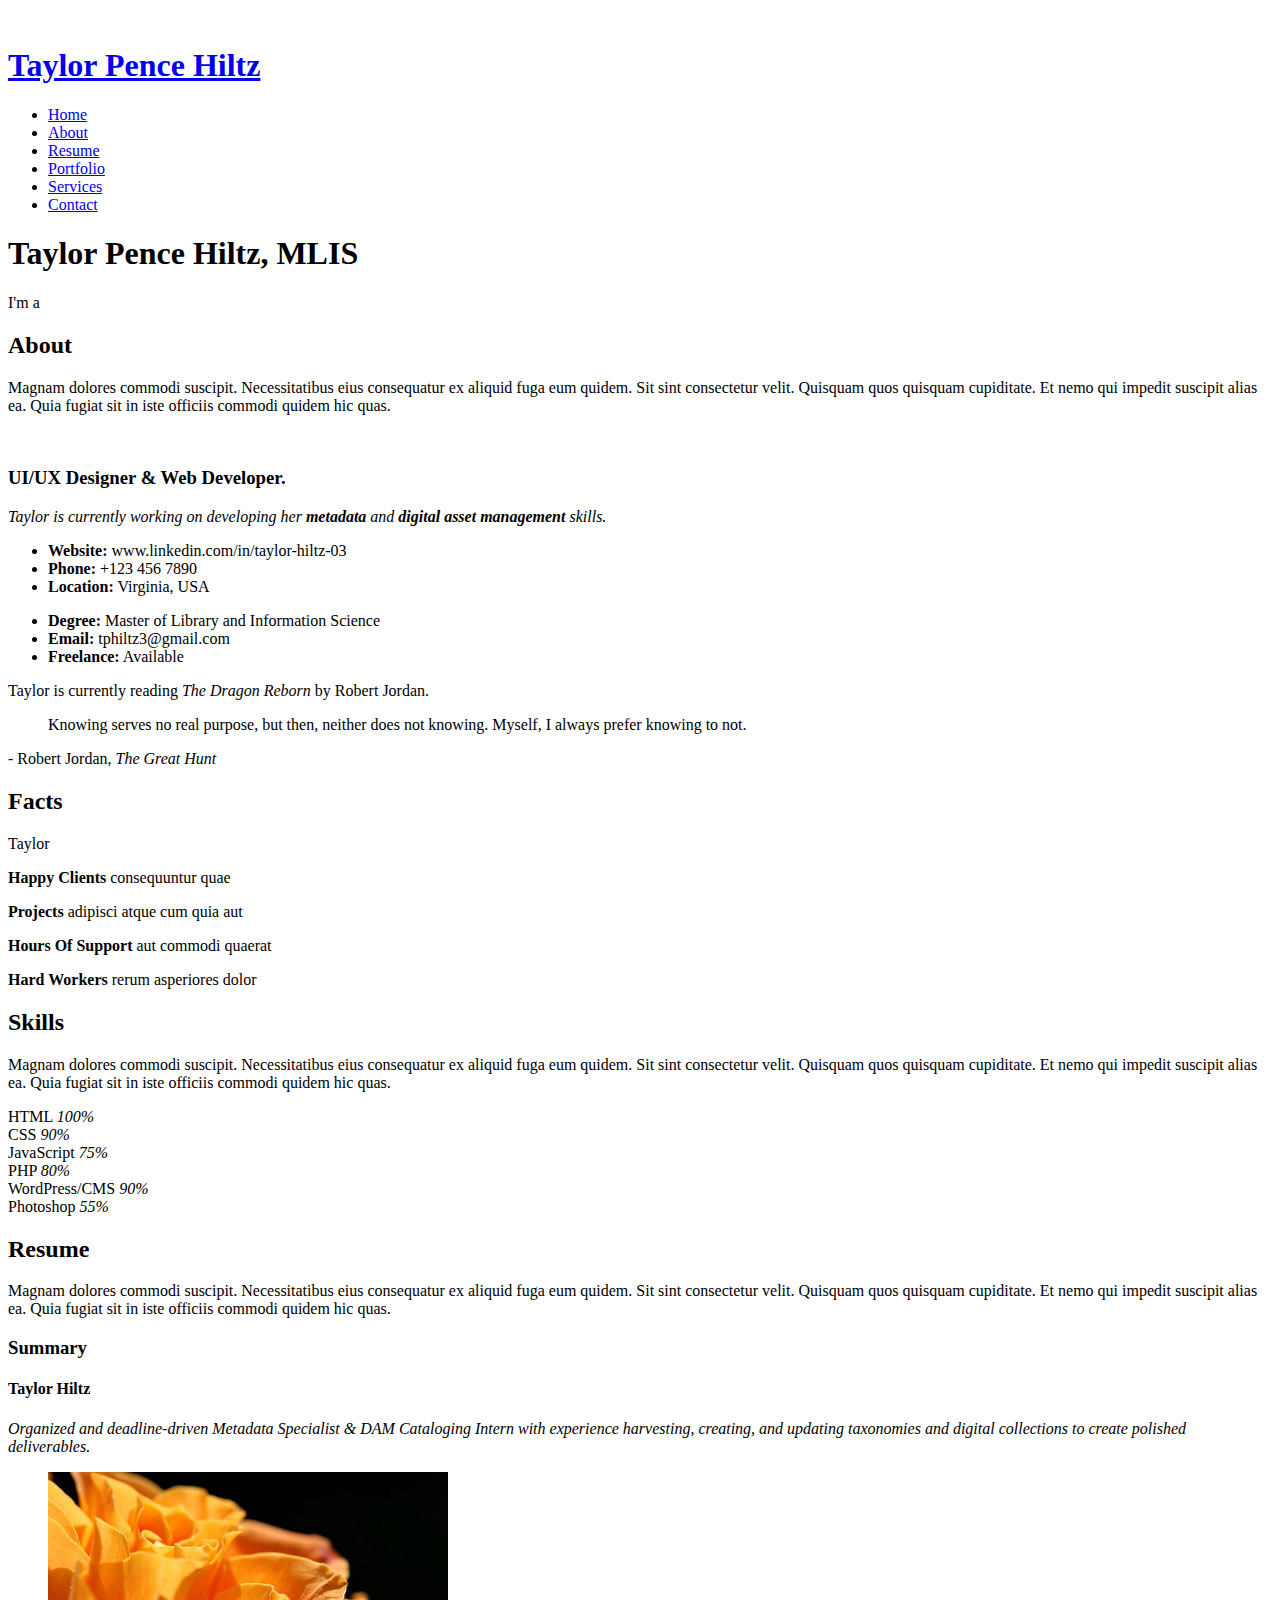
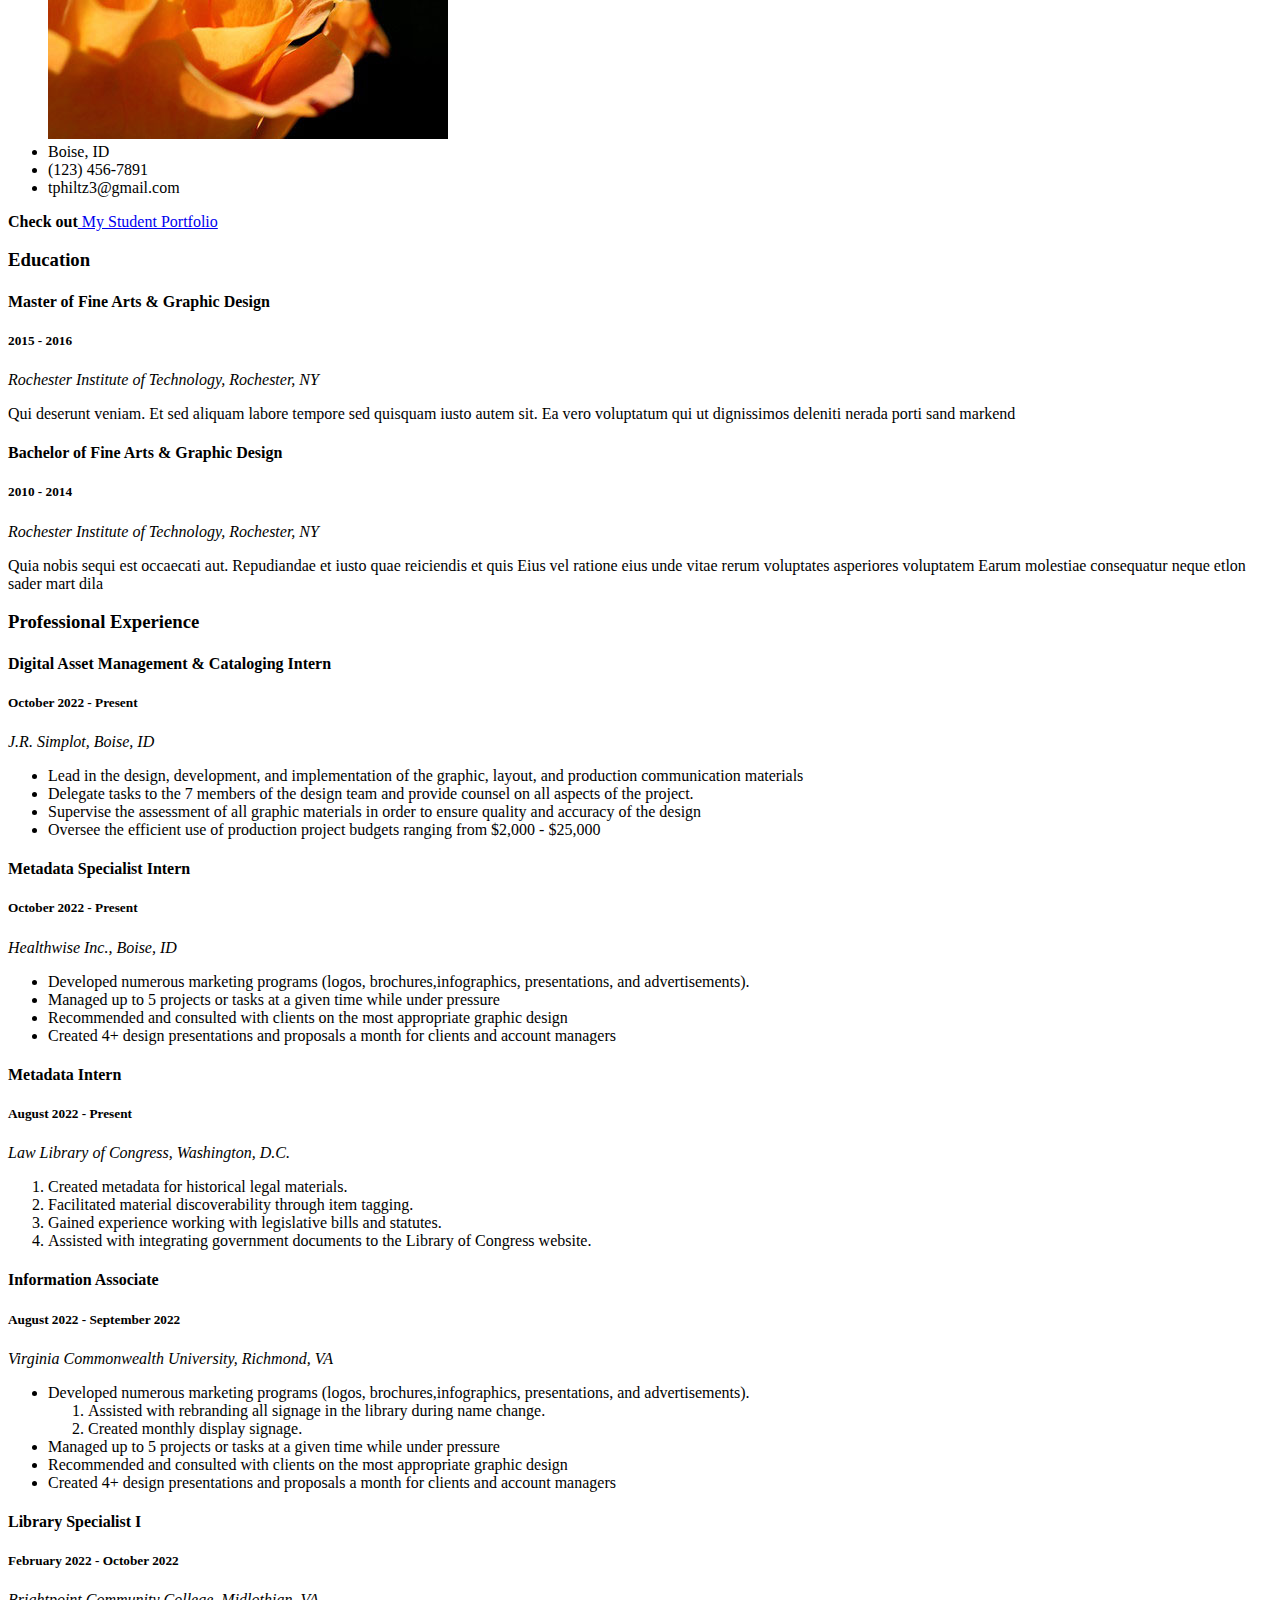
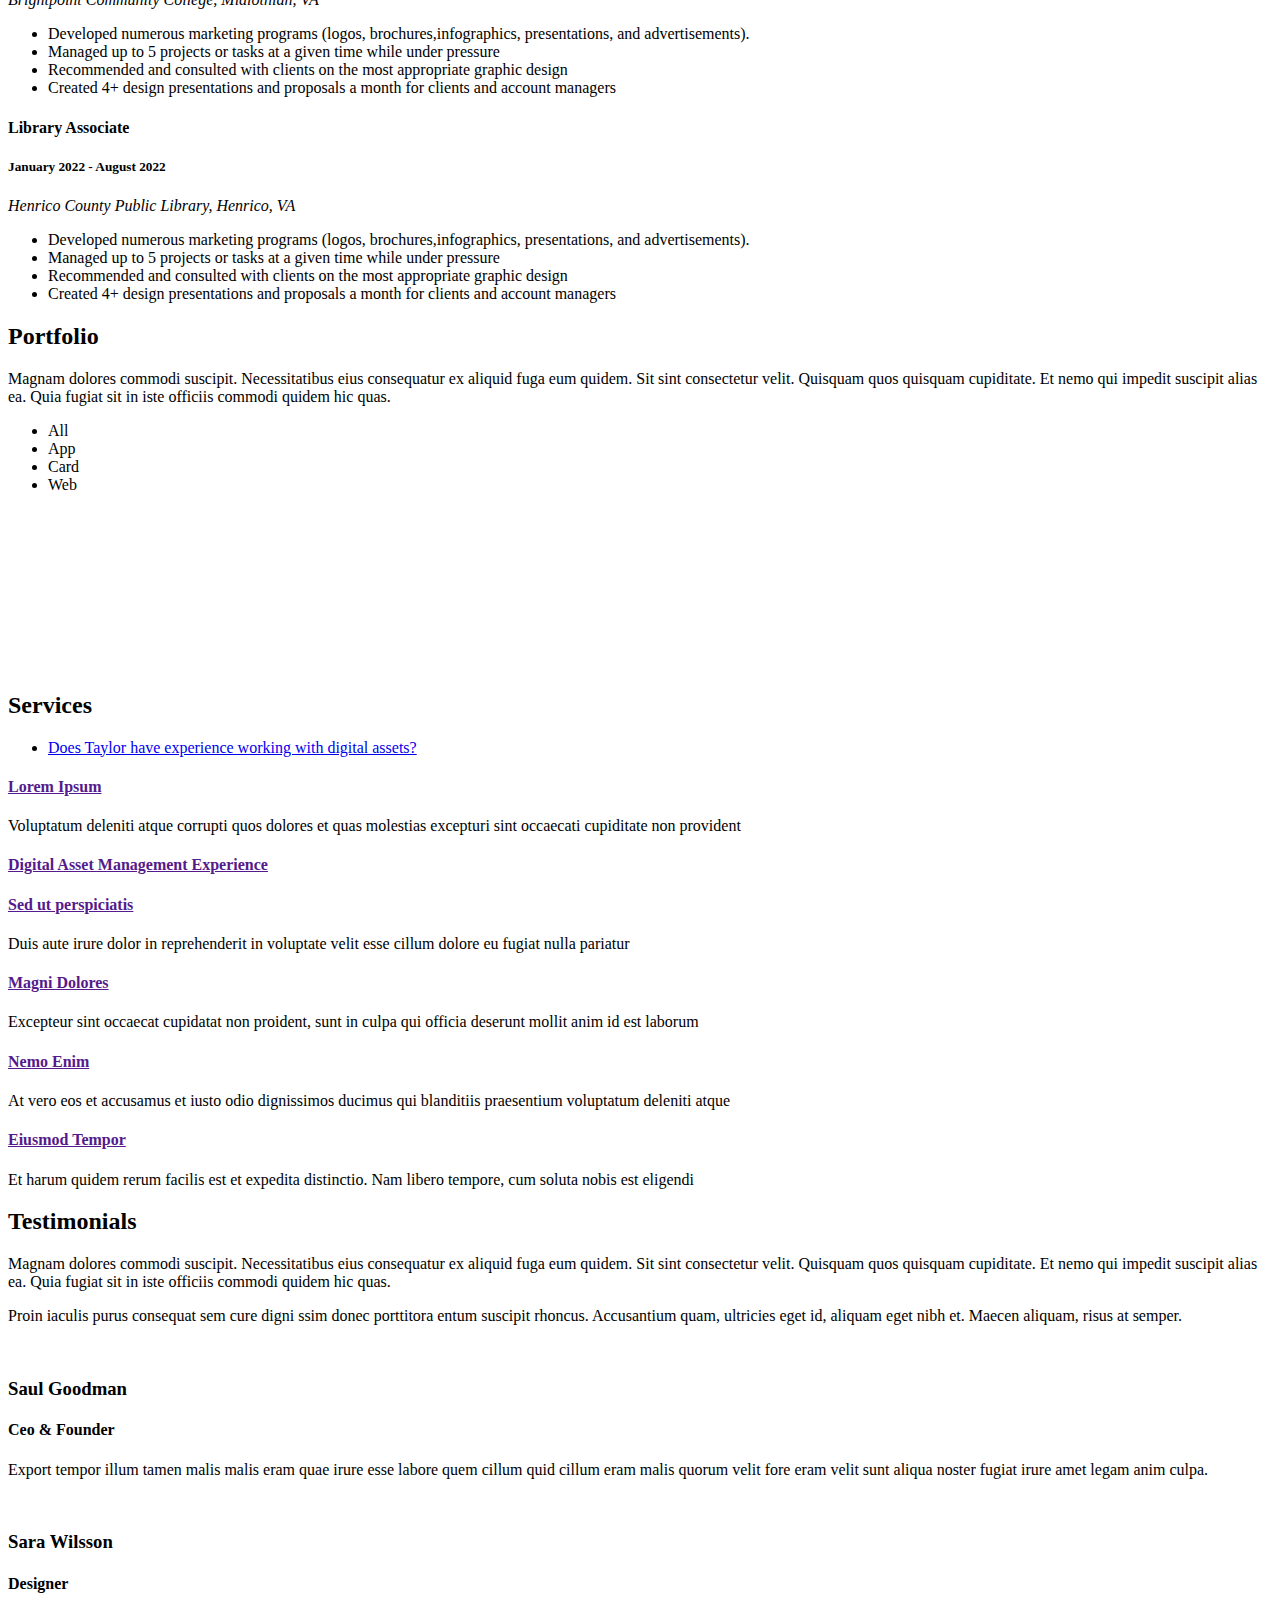
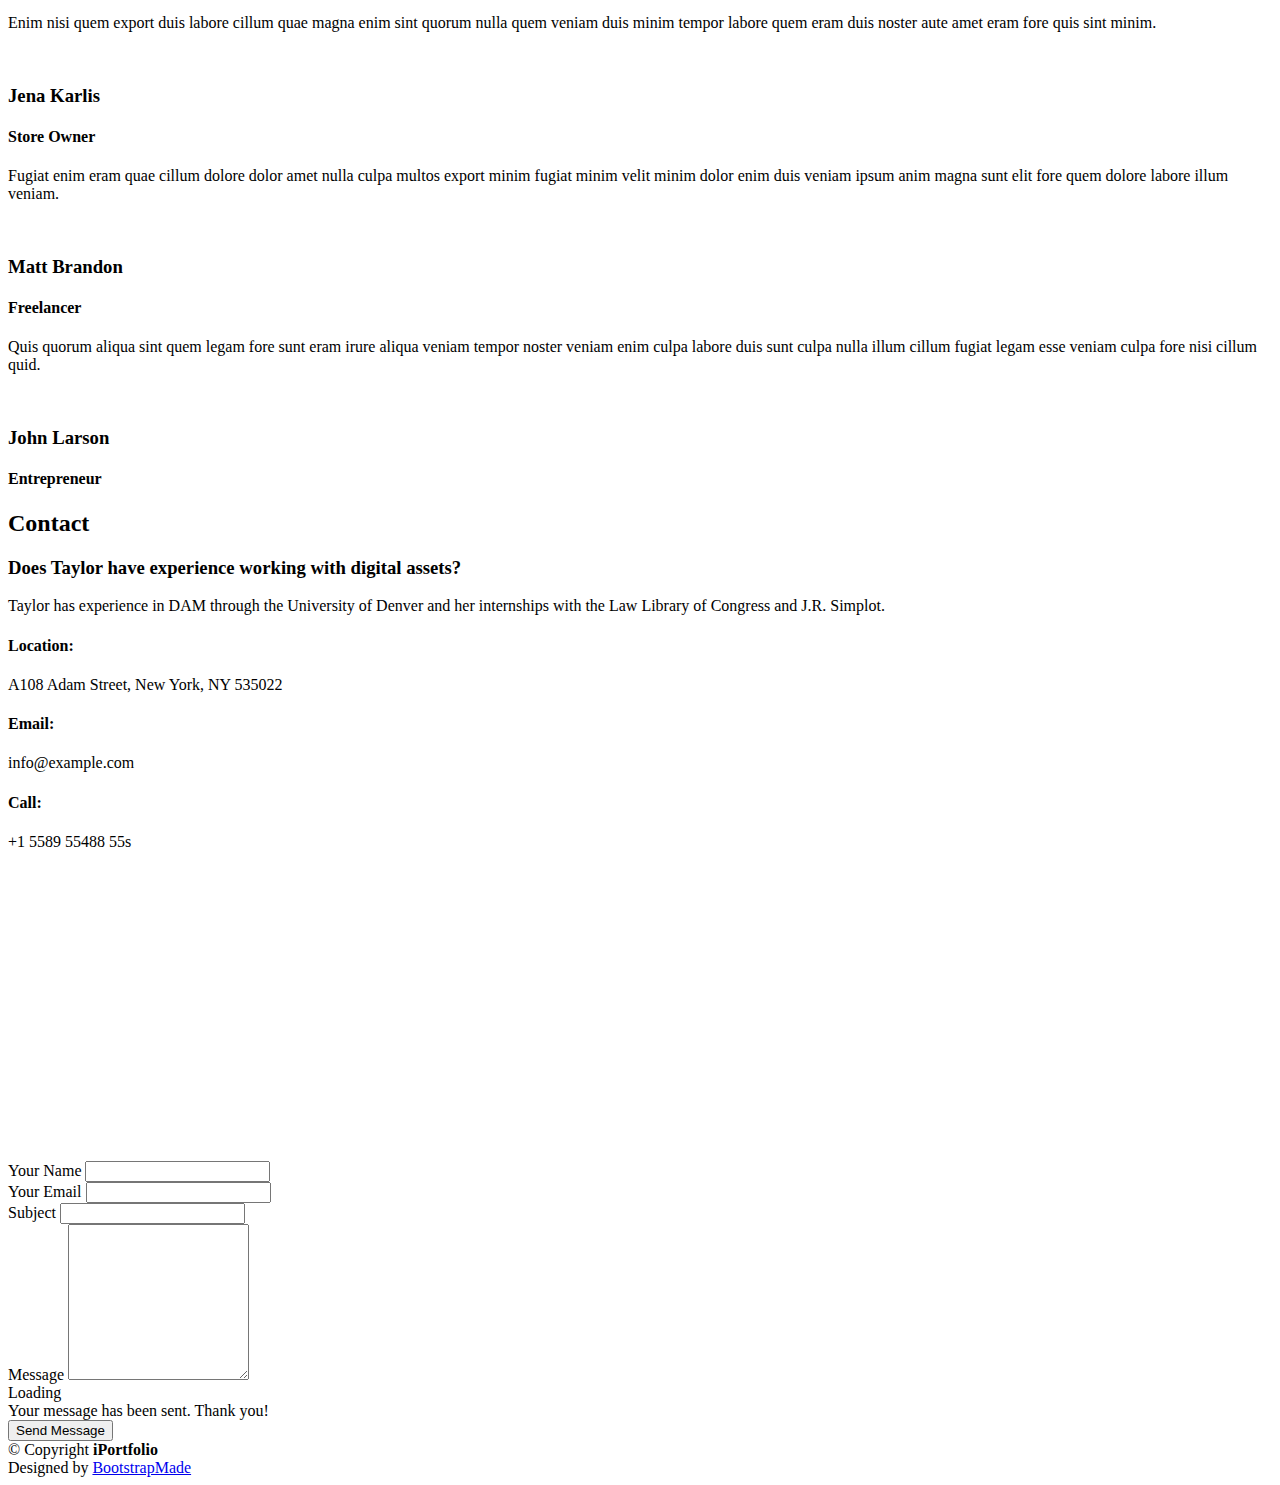
==== index.html @ acefa481 "Updates" ====
<!DOCTYPE html>
<html lang="en">

<head>
  <meta charset="utf-8">
  <meta content="width=device-width, initial-scale=1.0" name="viewport">

  <title>iPortfolio Bootstrap Template - Index</title>
  <meta content="" name="description">
  <meta content="" name="keywords">

  <!-- Favicons -->
  <link href="assets/img/favicon.png" rel="icon">
  <link href="assets/img/apple-touch-icon.png" rel="apple-touch-icon">

  <!-- Google Fonts -->
  <link href="https://fonts.googleapis.com/css?family=Open+Sans:300,300i,400,400i,600,600i,700,700i|Raleway:300,300i,400,400i,500,500i,600,600i,700,700i|Poppins:300,300i,400,400i,500,500i,600,600i,700,700i" rel="stylesheet">

  <!-- Vendor CSS Files -->
  <link href="assets/vendor/aos/aos.css" rel="stylesheet">
  <link href="assets/vendor/bootstrap/css/bootstrap.min.css" rel="stylesheet">
  <link href="assets/vendor/bootstrap-icons/bootstrap-icons.css" rel="stylesheet">
  <link href="assets/vendor/boxicons/css/boxicons.min.css" rel="stylesheet">
  <link href="assets/vendor/glightbox/css/glightbox.min.css" rel="stylesheet">
  <link href="assets/vendor/swiper/swiper-bundle.min.css" rel="stylesheet">

  <!-- Template Main CSS File -->
  <link href="assets/css/style.css" rel="stylesheet">

  <!-- =======================================================
  * Template Name: iPortfolio - v3.9.0
  * Template URL: https://bootstrapmade.com/iportfolio-bootstrap-portfolio-websites-template/
  * Author: BootstrapMade.com
  * License: https://bootstrapmade.com/license/
  ======================================================== -->
</head>

<body>

  <!-- ======= Mobile nav toggle button ======= -->
  <i class="bi bi-list mobile-nav-toggle d-xl-none"></i>

  <!-- ======= Header ======= -->
  <header id="header">
    <div class="d-flex flex-column">

      <div class="profile">
        <img src="assets/img/profile-img.jpg" alt="" class="img-fluid rounded-circle">
        <h1 class="text-light"><a href="index.html">Taylor Pence Hiltz</a></h1>
        <div class="social-links mt-3 text-center">
          <a href="#" class="twitter"><i class="bx bxl-twitter"></i></a>
          <a href="#" class="facebook"><i class="bx bxl-facebook"></i></a>
          <a href="#" class="instagram"><i class="bx bxl-instagram"></i></a>
          <a href="#" class="google-plus"><i class="bx bxl-skype"></i></a>
          <a href="#" class="linkedin"><i class="bx bxl-linkedin"></i></a>
        </div>
      </div>

      <nav id="navbar" class="nav-menu navbar">
        <ul>
          <li><a href="#hero" class="nav-link scrollto active"><i class="bx bx-home"></i> <span>Home</span></a></li>
          <li><a href="#about" class="nav-link scrollto"><i class="bx bx-user"></i> <span>About</span></a></li>
          <li><a href="#resume" class="nav-link scrollto"><i class="bx bx-file-blank"></i> <span>Resume</span></a></li>
          <li><a href="#portfolio" class="nav-link scrollto"><i class="bx bx-book-content"></i> <span>Portfolio</span></a></li>
          <li><a href="#services" class="nav-link scrollto"><i class="bx bx-server"></i> <span>Services</span></a></li>
          <li><a href="#contact" class="nav-link scrollto"><i class="bx bx-envelope"></i> <span>Contact</span></a></li>
        </ul>
      </nav><!-- .nav-menu -->
    </div>
  </header><!-- End Header -->

  <!-- ======= Hero Section ======= -->
  <section id="hero" class="d-flex flex-column justify-content-center align-items-center">
    <div class="hero-container" data-aos="fade-in">
      <h1>Taylor Pence Hiltz, MLIS</h1>
      <p>I'm a <span class="typed" data-typed-items="Designer, Developer, Freelancer, Photographer"></span></p>
    </div>
  </section><!-- End Hero -->

  <main id="main">

    <!-- ======= About Section ======= -->
    <section id="about" class="about">
      <div class="container">

        <div class="section-title">
          <h2>About</h2>
          <p>Magnam dolores commodi suscipit. Necessitatibus eius consequatur ex aliquid fuga eum quidem. Sit sint consectetur velit. Quisquam quos quisquam cupiditate. Et nemo qui impedit suscipit alias ea. Quia fugiat sit in iste officiis commodi quidem hic quas.</p>
        </div>

        <div class="row">
          <div class="col-lg-4" data-aos="fade-right">
            <img src="assets/img/profile-img.jpg" class="img-fluid" alt="">
          </div>
          <div class="col-lg-8 pt-4 pt-lg-0 content" data-aos="fade-left">
            <h3>UI/UX Designer &amp; Web Developer.</h3>
            <p class="fst-italic">
              <em> Taylor is currently working on developing her <strong> metadata </strong> and <strong> digital asset management</strong> skills.</em>
        
            </p>
            <div class="row">
              <div class="col-lg-6">
                <ul>
                  <li><i class="bi bi-chevron-right"></i> <strong>Website:</strong> <span>www.linkedin.com/in/taylor-hiltz-03
                  </span></li>
                  <li><i class="bi bi-chevron-right"></i> <strong>Phone:</strong> <span>+123 456 7890</span></li>
                  <li><i class="bi bi-chevron-right"></i> <strong>Location:</strong> <span>Virginia, USA</span></li>
                </ul>
              </div>
              <div class="col-lg-6">
                <ul>
                  <li><i class="bi bi-chevron-right"></i> <strong>Degree:</strong> <span>Master of Library and Information Science
                  </span></li>
                  <li><i class="bi bi-chevron-right"></i> <strong>Email:</strong> <span>tphiltz3@gmail.com</span></li>
                  <li><i class="bi bi-chevron-right"></i> <strong>Freelance:</strong> <span>Available</span></li>
                </ul>
              </div>
            </div>
            <p> Taylor is currently reading <cite> The Dragon Reborn </cite> by Robert Jordan.
            </p>
            <blockquote>
                Knowing serves no real purpose, but then, neither does not knowing. Myself, I always prefer knowing to not.</p>
                  </blockquote>
                  <figcaption> - Robert Jordan,<em> The Great Hunt </em></figcaption>
          </div>
        </div>

      </div>
    </section><!-- End About Section -->

    <!-- ======= Facts Section ======= -->
    <section id="facts" class="facts">
      <div class="container">

        <div class="section-title">
          <h2>Facts</h2>
          <p>Taylor </p>
        </div>

        <div class="row no-gutters">

          <div class="col-lg-3 col-md-6 d-md-flex align-items-md-stretch" data-aos="fade-up">
            <div class="count-box">
              <i class="bi bi-emoji-smile"></i>
              <span data-purecounter-start="0" data-purecounter-end="232" data-purecounter-duration="1" class="purecounter"></span>
              <p><strong>Happy Clients</strong> consequuntur quae</p>
            </div>
          </div>

          <div class="col-lg-3 col-md-6 d-md-flex align-items-md-stretch" data-aos="fade-up" data-aos-delay="100">
            <div class="count-box">
              <i class="bi bi-journal-richtext"></i>
              <span data-purecounter-start="0" data-purecounter-end="521" data-purecounter-duration="1" class="purecounter"></span>
              <p><strong>Projects</strong> adipisci atque cum quia aut</p>
            </div>
          </div>

          <div class="col-lg-3 col-md-6 d-md-flex align-items-md-stretch" data-aos="fade-up" data-aos-delay="200">
            <div class="count-box">
              <i class="bi bi-headset"></i>
              <span data-purecounter-start="0" data-purecounter-end="1453" data-purecounter-duration="1" class="purecounter"></span>
              <p><strong>Hours Of Support</strong> aut commodi quaerat</p>
            </div>
          </div>

          <div class="col-lg-3 col-md-6 d-md-flex align-items-md-stretch" data-aos="fade-up" data-aos-delay="300">
            <div class="count-box">
              <i class="bi bi-people"></i>
              <span data-purecounter-start="0" data-purecounter-end="32" data-purecounter-duration="1" class="purecounter"></span>
              <p><strong>Hard Workers</strong> rerum asperiores dolor</p>
            </div>
          </div>

        </div>

      </div>
    </section><!-- End Facts Section -->

    <!-- ======= Skills Section ======= -->
    <section id="skills" class="skills section-bg">
      <div class="container">

        <div class="section-title">
          <h2>Skills</h2>
          <p>Magnam dolores commodi suscipit. Necessitatibus eius consequatur ex aliquid fuga eum quidem. Sit sint consectetur velit. Quisquam quos quisquam cupiditate. Et nemo qui impedit suscipit alias ea. Quia fugiat sit in iste officiis commodi quidem hic quas.</p>
        </div>

        <div class="row skills-content">

          <div class="col-lg-6" data-aos="fade-up">

            <div class="progress">
              <span class="skill">HTML <i class="val">100%</i></span>
              <div class="progress-bar-wrap">
                <div class="progress-bar" role="progressbar" aria-valuenow="100" aria-valuemin="0" aria-valuemax="100"></div>
              </div>
            </div>

            <div class="progress">
              <span class="skill">CSS <i class="val">90%</i></span>
              <div class="progress-bar-wrap">
                <div class="progress-bar" role="progressbar" aria-valuenow="90" aria-valuemin="0" aria-valuemax="100"></div>
              </div>
            </div>

            <div class="progress">
              <span class="skill">JavaScript <i class="val">75%</i></span>
              <div class="progress-bar-wrap">
                <div class="progress-bar" role="progressbar" aria-valuenow="75" aria-valuemin="0" aria-valuemax="100"></div>
              </div>
            </div>

          </div>

          <div class="col-lg-6" data-aos="fade-up" data-aos-delay="100">

            <div class="progress">
              <span class="skill">PHP <i class="val">80%</i></span>
              <div class="progress-bar-wrap">
                <div class="progress-bar" role="progressbar" aria-valuenow="80" aria-valuemin="0" aria-valuemax="100"></div>
              </div>
            </div>

            <div class="progress">
              <span class="skill">WordPress/CMS <i class="val">90%</i></span>
              <div class="progress-bar-wrap">
                <div class="progress-bar" role="progressbar" aria-valuenow="90" aria-valuemin="0" aria-valuemax="100"></div>
              </div>
            </div>

            <div class="progress">
              <span class="skill">Photoshop <i class="val">55%</i></span>
              <div class="progress-bar-wrap">
                <div class="progress-bar" role="progressbar" aria-valuenow="55" aria-valuemin="0" aria-valuemax="100"></div>
              </div>
            </div>

          </div>

        </div>

      </div>
    </section><!-- End Skills Section -->

    <!-- ======= Resume Section ======= -->
    <section id="resume" class="resume">
      <div class="container">

        <div class="section-title">
          <h2>Resume</h2>
          <p>Magnam dolores commodi suscipit. Necessitatibus eius consequatur ex aliquid fuga eum quidem. Sit sint consectetur velit. Quisquam quos quisquam cupiditate. Et nemo qui impedit suscipit alias ea. Quia fugiat sit in iste officiis commodi quidem hic quas.</p>
        </div>

        <div class="row">
          <div class="col-lg-6" data-aos="fade-up">
            <h3 class="resume-title">Summary</h3>
            <div class="resume-item pb-0">
              <h4>Taylor Hiltz</h4>
              <p><em>Organized and deadline-driven Metadata Specialist & DAM Cataloging Intern with experience harvesting, creating, and updating taxonomies and digital collections to create polished deliverables.</em></p>
              <ul>
                <img src="orangerose.jpg" alt="Orange rose"/> 
                <li>Boise, ID</li>
                <li>(123) 456-7891</li>
                <li>tphiltz3@gmail.com</li>
              </ul>
              <p><strong>Check out</strong><a href="http://portfolio.du.edu/Taylor.Hiltz"> My Student Portfolio</a>
              </p>
            </div>

            <h3 class="resume-title">Education</h3>
            <div class="resume-item">
              <h4>Master of Fine Arts &amp; Graphic Design</h4>
              <h5>2015 - 2016</h5>
              <p><em>Rochester Institute of Technology, Rochester, NY</em></p>
              <p>Qui deserunt veniam. Et sed aliquam labore tempore sed quisquam iusto autem sit. Ea vero voluptatum qui ut dignissimos deleniti nerada porti sand markend</p>
            </div>
            <div class="resume-item">
              <h4>Bachelor of Fine Arts &amp; Graphic Design</h4>
              <h5>2010 - 2014</h5>
              <p><em>Rochester Institute of Technology, Rochester, NY</em></p>
              <p>Quia nobis sequi est occaecati aut. Repudiandae et iusto quae reiciendis et quis Eius vel ratione eius unde vitae rerum voluptates asperiores voluptatem Earum molestiae consequatur neque etlon sader mart dila</p>
            </div>
          </div>
          <div class="col-lg-6" data-aos="fade-up" data-aos-delay="100">
            <h3 class="resume-title">Professional Experience</h3>
            <div class="resume-item">
              <h4>Digital Asset Management & Cataloging Intern</h4>
              <h5>October 2022 - Present</h5>
              <p><em>J.R. Simplot, Boise, ID </em></p>
              <ul>
                <li>Lead in the design, development, and implementation of the graphic, layout, and production communication materials</li>
                <li>Delegate tasks to the 7 members of the design team and provide counsel on all aspects of the project. </li>
                <li>Supervise the assessment of all graphic materials in order to ensure quality and accuracy of the design</li>
                <li>Oversee the efficient use of production project budgets ranging from $2,000 - $25,000</li>
              </ul>
            </div>
            <div class="resume-item">
              <h4>Metadata Specialist Intern</h4>
              <h5>October 2022 - Present</h5>
              <p><em>Healthwise Inc., Boise, ID</em></p>
              <ul>
                <li>Developed numerous marketing programs (logos, brochures,infographics, presentations, and advertisements).</li>
                <li>Managed up to 5 projects or tasks at a given time while under pressure</li>
                <li>Recommended and consulted with clients on the most appropriate graphic design</li>
                <li>Created 4+ design presentations and proposals a month for clients and account managers</li>
              </ul>
            </div>
            <div class="resume-item">
              <h4> Metadata Intern</h4>
              <h5>August 2022 - Present</h5>
              <p><em>Law Library of Congress, Washington, D.C.</em></p>
              <ol>
                <li>Created metadata for historical legal materials.</li>
                <li>Facilitated material discoverability through item tagging.</li>
                <li>Gained experience working with legislative bills and statutes.</li>
                <li>Assisted with integrating government documents to the Library of Congress website.</li>
              </ol>
            </div>
            <div class="resume-item">
              <h4> Information Associate</h4>
              <h5>August 2022 - September 2022</h5>
              <p><em> Virginia Commonwealth University, Richmond, VA</em></p>
              <ul>
                <li>Developed numerous marketing programs (logos, brochures,infographics, presentations, and advertisements).
                  <ol>
                    <li> Assisted with rebranding all signage in the library during name change.</li>
                    <li> Created monthly display signage.</li>
                  </ol>
                </li>
                <li>Managed up to 5 projects or tasks at a given time while under pressure</li>
                <li>Recommended and consulted with clients on the most appropriate graphic design</li>
                <li>Created 4+ design presentations and proposals a month for clients and account managers</li>
              </ul>
            </div>
            <div class="resume-item">
              <h4> Library Specialist I</h4>
              <h5> February 2022 - October 2022</h5>
              <p><em>Brightpoint Community College, Midlothian, VA</em></p>
              <ul>
                <li>Developed numerous marketing programs (logos, brochures,infographics, presentations, and advertisements).</li>
                <li>Managed up to 5 projects or tasks at a given time while under pressure</li>
                <li>Recommended and consulted with clients on the most appropriate graphic design</li>
                <li>Created 4+ design presentations and proposals a month for clients and account managers</li>
              </ul>
            </div>
            <div class="resume-item">
              <h4>Library Associate</h4>
              <h5>January 2022 - August 2022</h5>
              <p><em>Henrico County Public Library, Henrico, VA</em></p>
              <ul>
                <li>Developed numerous marketing programs (logos, brochures,infographics, presentations, and advertisements).</li>
                <li>Managed up to 5 projects or tasks at a given time while under pressure</li>
                <li>Recommended and consulted with clients on the most appropriate graphic design</li>
                <li>Created 4+ design presentations and proposals a month for clients and account managers</li>
              </ul>
            </div>
          </div>
        </div>

      </div>
    </section><!-- End Resume Section -->

    <!-- ======= Portfolio Section ======= -->
    <section id="portfolio" class="portfolio section-bg">
      <div class="container">

        <div class="section-title">
          <h2>Portfolio</h2>
          <p>Magnam dolores commodi suscipit. Necessitatibus eius consequatur ex aliquid fuga eum quidem. Sit sint consectetur velit. Quisquam quos quisquam cupiditate. Et nemo qui impedit suscipit alias ea. Quia fugiat sit in iste officiis commodi quidem hic quas.</p>
        </div>

        <div class="row" data-aos="fade-up">
          <div class="col-lg-12 d-flex justify-content-center">
            <ul id="portfolio-flters">
              <li data-filter="*" class="filter-active">All</li>
              <li data-filter=".filter-app">App</li>
              <li data-filter=".filter-card">Card</li>
              <li data-filter=".filter-web">Web</li>
            </ul>
          </div>
        </div>

        <div class="row portfolio-container" data-aos="fade-up" data-aos-delay="100">

          <div class="col-lg-4 col-md-6 portfolio-item filter-app">
            <div class="portfolio-wrap">
              <img src="assets/img/portfolio/portfolio-1.jpg" class="img-fluid" alt="">
              <div class="portfolio-links">
                <a href="assets/img/portfolio/portfolio-1.jpg" data-gallery="portfolioGallery" class="portfolio-lightbox" title="App 1"><i class="bx bx-plus"></i></a>
                <a href="portfolio-details.html" title="More Details"><i class="bx bx-link"></i></a>
              </div>
            </div>
          </div>

          <div class="col-lg-4 col-md-6 portfolio-item filter-web">
            <div class="portfolio-wrap">
              <img src="assets/img/portfolio/portfolio-2.jpg" class="img-fluid" alt="">
              <div class="portfolio-links">
                <a href="assets/img/portfolio/portfolio-2.jpg" data-gallery="portfolioGallery" class="portfolio-lightbox" title="Web 3"><i class="bx bx-plus"></i></a>
                <a href="portfolio-details.html" title="More Details"><i class="bx bx-link"></i></a>
              </div>
            </div>
          </div>

          <div class="col-lg-4 col-md-6 portfolio-item filter-app">
            <div class="portfolio-wrap">
              <img src="assets/img/portfolio/portfolio-3.jpg" class="img-fluid" alt="">
              <div class="portfolio-links">
                <a href="assets/img/portfolio/portfolio-3.jpg" data-gallery="portfolioGallery" class="portfolio-lightbox" title="App 2"><i class="bx bx-plus"></i></a>
                <a href="portfolio-details.html" title="More Details"><i class="bx bx-link"></i></a>
              </div>
            </div>
          </div>

          <div class="col-lg-4 col-md-6 portfolio-item filter-card">
            <div class="portfolio-wrap">
              <img src="assets/img/portfolio/portfolio-4.jpg" class="img-fluid" alt="">
              <div class="portfolio-links">
                <a href="assets/img/portfolio/portfolio-4.jpg" data-gallery="portfolioGallery" class="portfolio-lightbox" title="Card 2"><i class="bx bx-plus"></i></a>
                <a href="portfolio-details.html" title="More Details"><i class="bx bx-link"></i></a>
              </div>
            </div>
          </div>

          <div class="col-lg-4 col-md-6 portfolio-item filter-web">
            <div class="portfolio-wrap">
              <img src="assets/img/portfolio/portfolio-5.jpg" class="img-fluid" alt="">
              <div class="portfolio-links">
                <a href="assets/img/portfolio/portfolio-5.jpg" data-gallery="portfolioGallery" class="portfolio-lightbox" title="Web 2"><i class="bx bx-plus"></i></a>
                <a href="portfolio-details.html" title="More Details"><i class="bx bx-link"></i></a>
              </div>
            </div>
          </div>

          <div class="col-lg-4 col-md-6 portfolio-item filter-app">
            <div class="portfolio-wrap">
              <img src="assets/img/portfolio/portfolio-6.jpg" class="img-fluid" alt="">
              <div class="portfolio-links">
                <a href="assets/img/portfolio/portfolio-6.jpg" data-gallery="portfolioGallery" class="portfolio-lightbox" title="App 3"><i class="bx bx-plus"></i></a>
                <a href="portfolio-details.html" title="More Details"><i class="bx bx-link"></i></a>
              </div>
            </div>
          </div>

          <div class="col-lg-4 col-md-6 portfolio-item filter-card">
            <div class="portfolio-wrap">
              <img src="assets/img/portfolio/portfolio-7.jpg" class="img-fluid" alt="">
              <div class="portfolio-links">
                <a href="assets/img/portfolio/portfolio-7.jpg" data-gallery="portfolioGallery" class="portfolio-lightbox" title="Card 1"><i class="bx bx-plus"></i></a>
                <a href="portfolio-details.html" title="More Details"><i class="bx bx-link"></i></a>
              </div>
            </div>
          </div>

          <div class="col-lg-4 col-md-6 portfolio-item filter-card">
            <div class="portfolio-wrap">
              <img src="assets/img/portfolio/portfolio-8.jpg" class="img-fluid" alt="">
              <div class="portfolio-links">
                <a href="assets/img/portfolio/portfolio-8.jpg" data-gallery="portfolioGallery" class="portfolio-lightbox" title="Card 3"><i class="bx bx-plus"></i></a>
                <a href="portfolio-details.html" title="More Details"><i class="bx bx-link"></i></a>
              </div>
            </div>
          </div>

          <div class="col-lg-4 col-md-6 portfolio-item filter-web">
            <div class="portfolio-wrap">
              <img src="assets/img/portfolio/portfolio-9.jpg" class="img-fluid" alt="">
              <div class="portfolio-links">
                <a href="assets/img/portfolio/portfolio-9.jpg" data-gallery="portfolioGallery" class="portfolio-lightbox" title="Web 3"><i class="bx bx-plus"></i></a>
                <a href="portfolio-details.html" title="More Details"><i class="bx bx-link"></i></a>
              </div>
            </div>
          </div>

        </div>

      </div>
    </section><!-- End Portfolio Section -->

    <!-- ======= Services Section ======= -->
    <section id="services" class="services">
      <div class="container">

        <div class="section-title">
          <h2>Services</h2>
          <ul>
            <li><a href="#question-01">Does Taylor have experience working with digital assets?</a></li>
          </ul>
        </div>

        <div class="row">
          <div class="col-lg-4 col-md-6 icon-box" data-aos="fade-up">
            <div class="icon"><i class="bi bi-briefcase"></i></div>
            <h4 class="title"><a href="">Lorem Ipsum</a></h4>
            <p class="description">Voluptatum deleniti atque corrupti quos dolores et quas molestias excepturi sint occaecati cupiditate non provident</p>
          </div>
          <div class="col-lg-4 col-md-6 icon-box" data-aos="fade-up" data-aos-delay="100">
            <div class="icon"><i class="bi bi-card-checklist"></i></div>
            <h4 class="title"><a href="">Digital Asset Management Experience</a></h4>
          </div>
          <div class="col-lg-4 col-md-6 icon-box" data-aos="fade-up" data-aos-delay="200">
            <div class="icon"><i class="bi bi-bar-chart"></i></div>
            <h4 class="title"><a href="">Sed ut perspiciatis</a></h4>
            <p class="description">Duis aute irure dolor in reprehenderit in voluptate velit esse cillum dolore eu fugiat nulla pariatur</p>
          </div>
          <div class="col-lg-4 col-md-6 icon-box" data-aos="fade-up" data-aos-delay="300">
            <div class="icon"><i class="bi bi-binoculars"></i></div>
            <h4 class="title"><a href="">Magni Dolores</a></h4>
            <p class="description">Excepteur sint occaecat cupidatat non proident, sunt in culpa qui officia deserunt mollit anim id est laborum</p>
          </div>
          <div class="col-lg-4 col-md-6 icon-box" data-aos="fade-up" data-aos-delay="400">
            <div class="icon"><i class="bi bi-brightness-high"></i></div>
            <h4 class="title"><a href="">Nemo Enim</a></h4>
            <p class="description">At vero eos et accusamus et iusto odio dignissimos ducimus qui blanditiis praesentium voluptatum deleniti atque</p>
          </div>
          <div class="col-lg-4 col-md-6 icon-box" data-aos="fade-up" data-aos-delay="500">
            <div class="icon"><i class="bi bi-calendar4-week"></i></div>
            <h4 class="title"><a href="">Eiusmod Tempor</a></h4>
            <p class="description">Et harum quidem rerum facilis est et expedita distinctio. Nam libero tempore, cum soluta nobis est eligendi</p>
          </div>
        </div>

      </div>
    </section><!-- End Services Section -->

    <!-- ======= Testimonials Section ======= -->
    <section id="testimonials" class="testimonials section-bg">
      <div class="container">

        <div class="section-title">
          <h2>Testimonials</h2>
          <p>Magnam dolores commodi suscipit. Necessitatibus eius consequatur ex aliquid fuga eum quidem. Sit sint consectetur velit. Quisquam quos quisquam cupiditate. Et nemo qui impedit suscipit alias ea. Quia fugiat sit in iste officiis commodi quidem hic quas.</p>
        </div>

        <div class="testimonials-slider swiper" data-aos="fade-up" data-aos-delay="100">
          <div class="swiper-wrapper">

            <div class="swiper-slide">
              <div class="testimonial-item" data-aos="fade-up">
                <p>
                  <i class="bx bxs-quote-alt-left quote-icon-left"></i>
                  Proin iaculis purus consequat sem cure digni ssim donec porttitora entum suscipit rhoncus. Accusantium quam, ultricies eget id, aliquam eget nibh et. Maecen aliquam, risus at semper.
                  <i class="bx bxs-quote-alt-right quote-icon-right"></i>
                </p>
                <img src="assets/img/testimonials/testimonials-1.jpg" class="testimonial-img" alt="">
                <h3>Saul Goodman</h3>
                <h4>Ceo &amp; Founder</h4>
              </div>
            </div><!-- End testimonial item -->

            <div class="swiper-slide">
              <div class="testimonial-item" data-aos="fade-up" data-aos-delay="100">
                <p>
                  <i class="bx bxs-quote-alt-left quote-icon-left"></i>
                  Export tempor illum tamen malis malis eram quae irure esse labore quem cillum quid cillum eram malis quorum velit fore eram velit sunt aliqua noster fugiat irure amet legam anim culpa.
                  <i class="bx bxs-quote-alt-right quote-icon-right"></i>
                </p>
                <img src="assets/img/testimonials/testimonials-2.jpg" class="testimonial-img" alt="">
                <h3>Sara Wilsson</h3>
                <h4>Designer</h4>
              </div>
            </div><!-- End testimonial item -->

            <div class="swiper-slide">
              <div class="testimonial-item" data-aos="fade-up" data-aos-delay="200">
                <p>
                  <i class="bx bxs-quote-alt-left quote-icon-left"></i>
                  Enim nisi quem export duis labore cillum quae magna enim sint quorum nulla quem veniam duis minim tempor labore quem eram duis noster aute amet eram fore quis sint minim.
                  <i class="bx bxs-quote-alt-right quote-icon-right"></i>
                </p>
                <img src="assets/img/testimonials/testimonials-3.jpg" class="testimonial-img" alt="">
                <h3>Jena Karlis</h3>
                <h4>Store Owner</h4>
              </div>
            </div><!-- End testimonial item -->

            <div class="swiper-slide">
              <div class="testimonial-item" data-aos="fade-up" data-aos-delay="300">
                <p>
                  <i class="bx bxs-quote-alt-left quote-icon-left"></i>
                  Fugiat enim eram quae cillum dolore dolor amet nulla culpa multos export minim fugiat minim velit minim dolor enim duis veniam ipsum anim magna sunt elit fore quem dolore labore illum veniam.
                  <i class="bx bxs-quote-alt-right quote-icon-right"></i>
                </p>
                <img src="assets/img/testimonials/testimonials-4.jpg" class="testimonial-img" alt="">
                <h3>Matt Brandon</h3>
                <h4>Freelancer</h4>
              </div>
            </div><!-- End testimonial item -->

            <div class="swiper-slide">
              <div class="testimonial-item" data-aos="fade-up" data-aos-delay="400">
                <p>
                  <i class="bx bxs-quote-alt-left quote-icon-left"></i>
                  Quis quorum aliqua sint quem legam fore sunt eram irure aliqua veniam tempor noster veniam enim culpa labore duis sunt culpa nulla illum cillum fugiat legam esse veniam culpa fore nisi cillum quid.
                  <i class="bx bxs-quote-alt-right quote-icon-right"></i>
                </p>
                <img src="assets/img/testimonials/testimonials-5.jpg" class="testimonial-img" alt="">
                <h3>John Larson</h3>
                <h4>Entrepreneur</h4>
              </div>
            </div><!-- End testimonial item -->

          </div>
          <div class="swiper-pagination"></div>
        </div>

      </div>
    </section><!-- End Testimonials Section -->

    <!-- ======= Contact Section ======= -->
    <section id="contact" class="contact">
      <div class="container">

        <div class="section-title">
          <h2>Contact</h2>
    <!--Don't add the # when doing an ID like you do for HREF!-->
          <h3 id="question-01"> Does Taylor have experience working with digital assets? </h3>
          <p>Taylor has experience in DAM through the University of Denver and her internships with the Law Library of Congress and J.R. Simplot.</p>
        </div>

        <div class="row" data-aos="fade-in">

          <div class="col-lg-5 d-flex align-items-stretch">
            <div class="info">
              <div class="address">
                <i class="bi bi-geo-alt"></i>
                <h4>Location:</h4>
                <p>A108 Adam Street, New York, NY 535022</p>
              </div>

              <div class="email">
                <i class="bi bi-envelope"></i>
                <h4>Email:</h4>
                <p>info@example.com</p>
              </div>

              <div class="phone">
                <i class="bi bi-phone"></i>
                <h4>Call:</h4>
                <p>+1 5589 55488 55s</p>
              </div>

              <iframe src="https://www.google.com/maps/embed?pb=!1m14!1m8!1m3!1d12097.433213460943!2d-74.0062269!3d40.7101282!3m2!1i1024!2i768!4f13.1!3m3!1m2!1s0x0%3A0xb89d1fe6bc499443!2sDowntown+Conference+Center!5e0!3m2!1smk!2sbg!4v1539943755621" frameborder="0" style="border:0; width: 100%; height: 290px;" allowfullscreen></iframe>
            </div>

          </div>

          <div class="col-lg-7 mt-5 mt-lg-0 d-flex align-items-stretch">
            <form action="forms/contact.php" method="post" role="form" class="php-email-form">
              <div class="row">
                <div class="form-group col-md-6">
                  <label for="name">Your Name</label>
                  <input type="text" name="name" class="form-control" id="name" required>
                </div>
                <div class="form-group col-md-6">
                  <label for="name">Your Email</label>
                  <input type="email" class="form-control" name="email" id="email" required>
                </div>
              </div>
              <div class="form-group">
                <label for="name">Subject</label>
                <input type="text" class="form-control" name="subject" id="subject" required>
              </div>
              <div class="form-group">
                <label for="name">Message</label>
                <textarea class="form-control" name="message" rows="10" required></textarea>
              </div>
              <div class="my-3">
                <div class="loading">Loading</div>
                <div class="error-message"></div>
                <div class="sent-message">Your message has been sent. Thank you!</div>
              </div>
              <div class="text-center"><button type="submit">Send Message</button></div>
            </form>
          </div>

        </div>

      </div>
    </section><!-- End Contact Section -->

  </main><!-- End #main -->

  <!-- ======= Footer ======= -->
  <footer id="footer">
    <div class="container">
      <div class="copyright">
        &copy; Copyright <strong><span>iPortfolio</span></strong>
      </div>
      <div class="credits">
        <!-- All the links in the footer should remain intact. -->
        <!-- You can delete the links only if you purchased the pro version. -->
        <!-- Licensing information: https://bootstrapmade.com/license/ -->
        <!-- Purchase the pro version with working PHP/AJAX contact form: https://bootstrapmade.com/iportfolio-bootstrap-portfolio-websites-template/ -->
        Designed by <a href="https://bootstrapmade.com/">BootstrapMade</a>
      </div>
    </div>
  </footer><!-- End  Footer -->

  <a href="#" class="back-to-top d-flex align-items-center justify-content-center"><i class="bi bi-arrow-up-short"></i></a>

  <!-- Vendor JS Files -->
  <script src="assets/vendor/purecounter/purecounter_vanilla.js"></script>
  <script src="assets/vendor/aos/aos.js"></script>
  <script src="assets/vendor/bootstrap/js/bootstrap.bundle.min.js"></script>
  <script src="assets/vendor/glightbox/js/glightbox.min.js"></script>
  <script src="assets/vendor/isotope-layout/isotope.pkgd.min.js"></script>
  <script src="assets/vendor/swiper/swiper-bundle.min.js"></script>
  <script src="assets/vendor/typed.js/typed.min.js"></script>
  <script src="assets/vendor/waypoints/noframework.waypoints.js"></script>
  <script src="assets/vendor/php-email-form/validate.js"></script>

  <!-- Template Main JS File -->
  <script src="assets/js/main.js"></script>

</body>

</html>
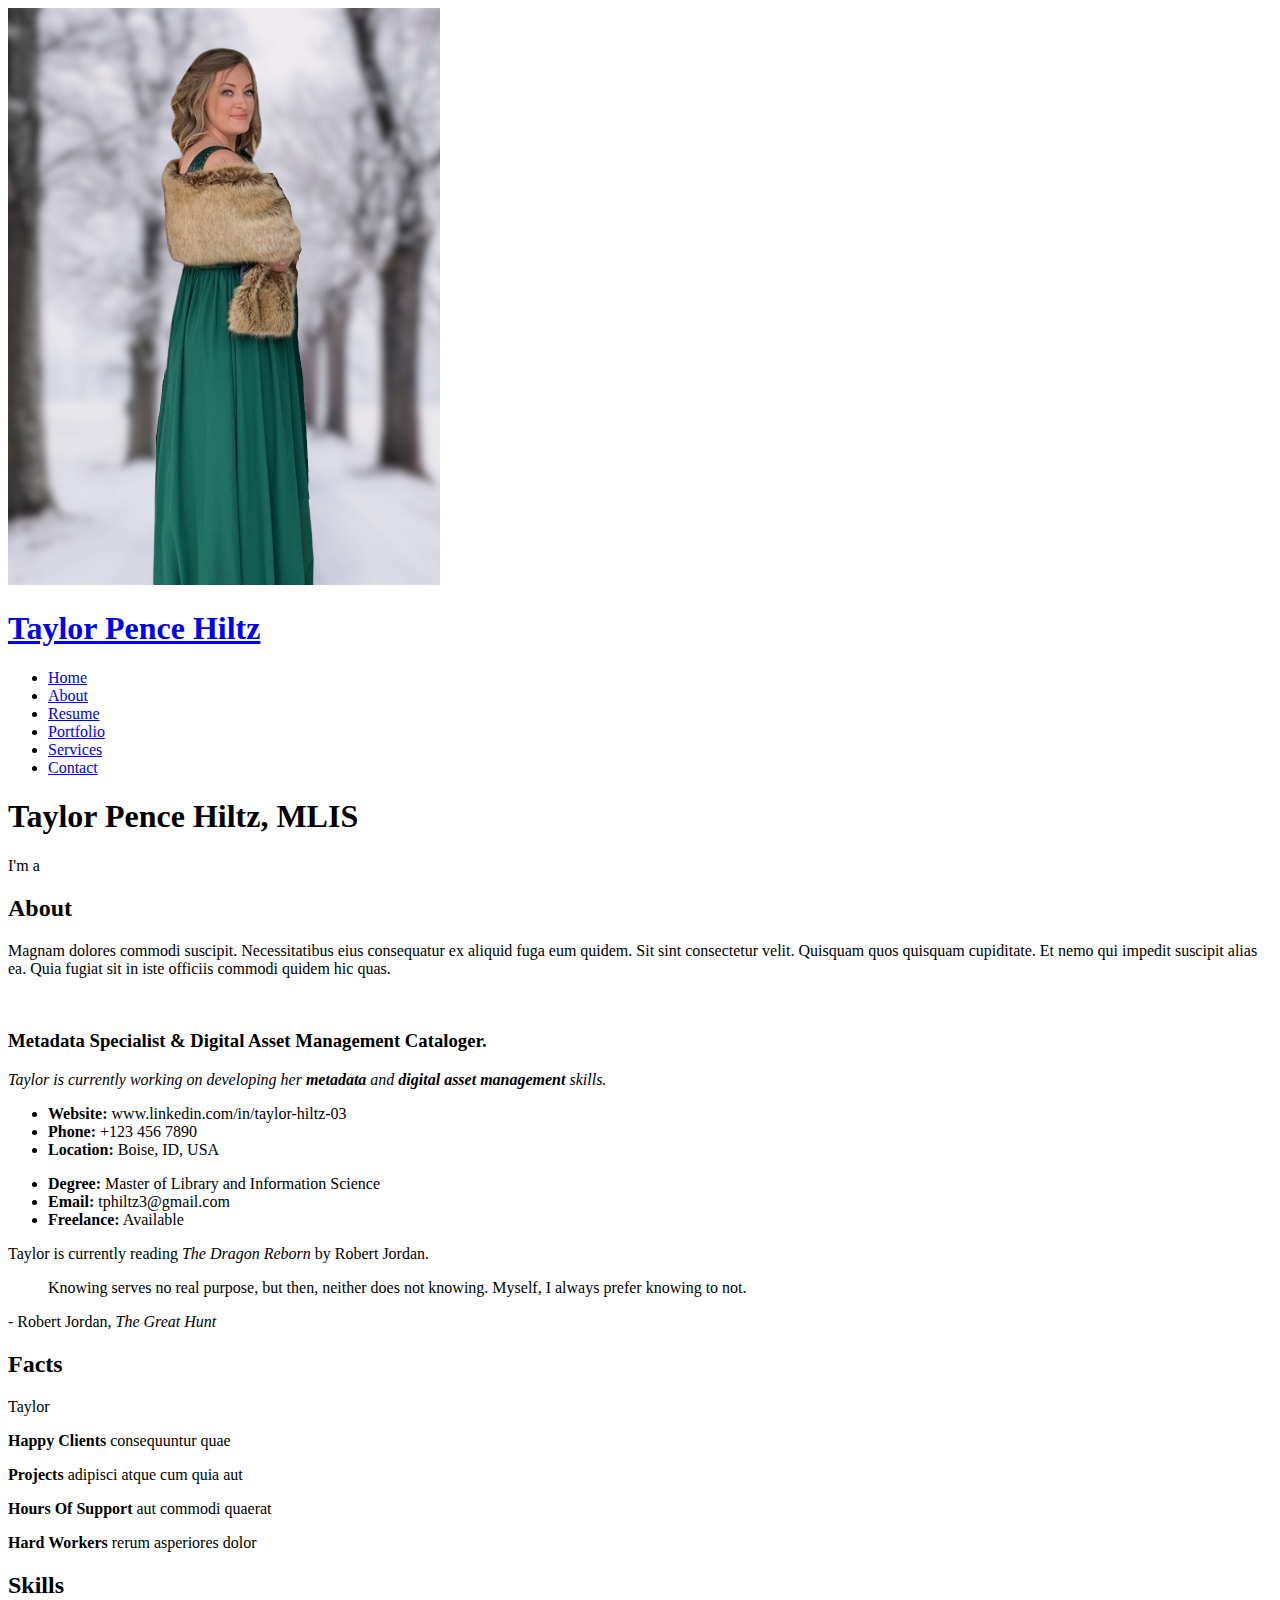
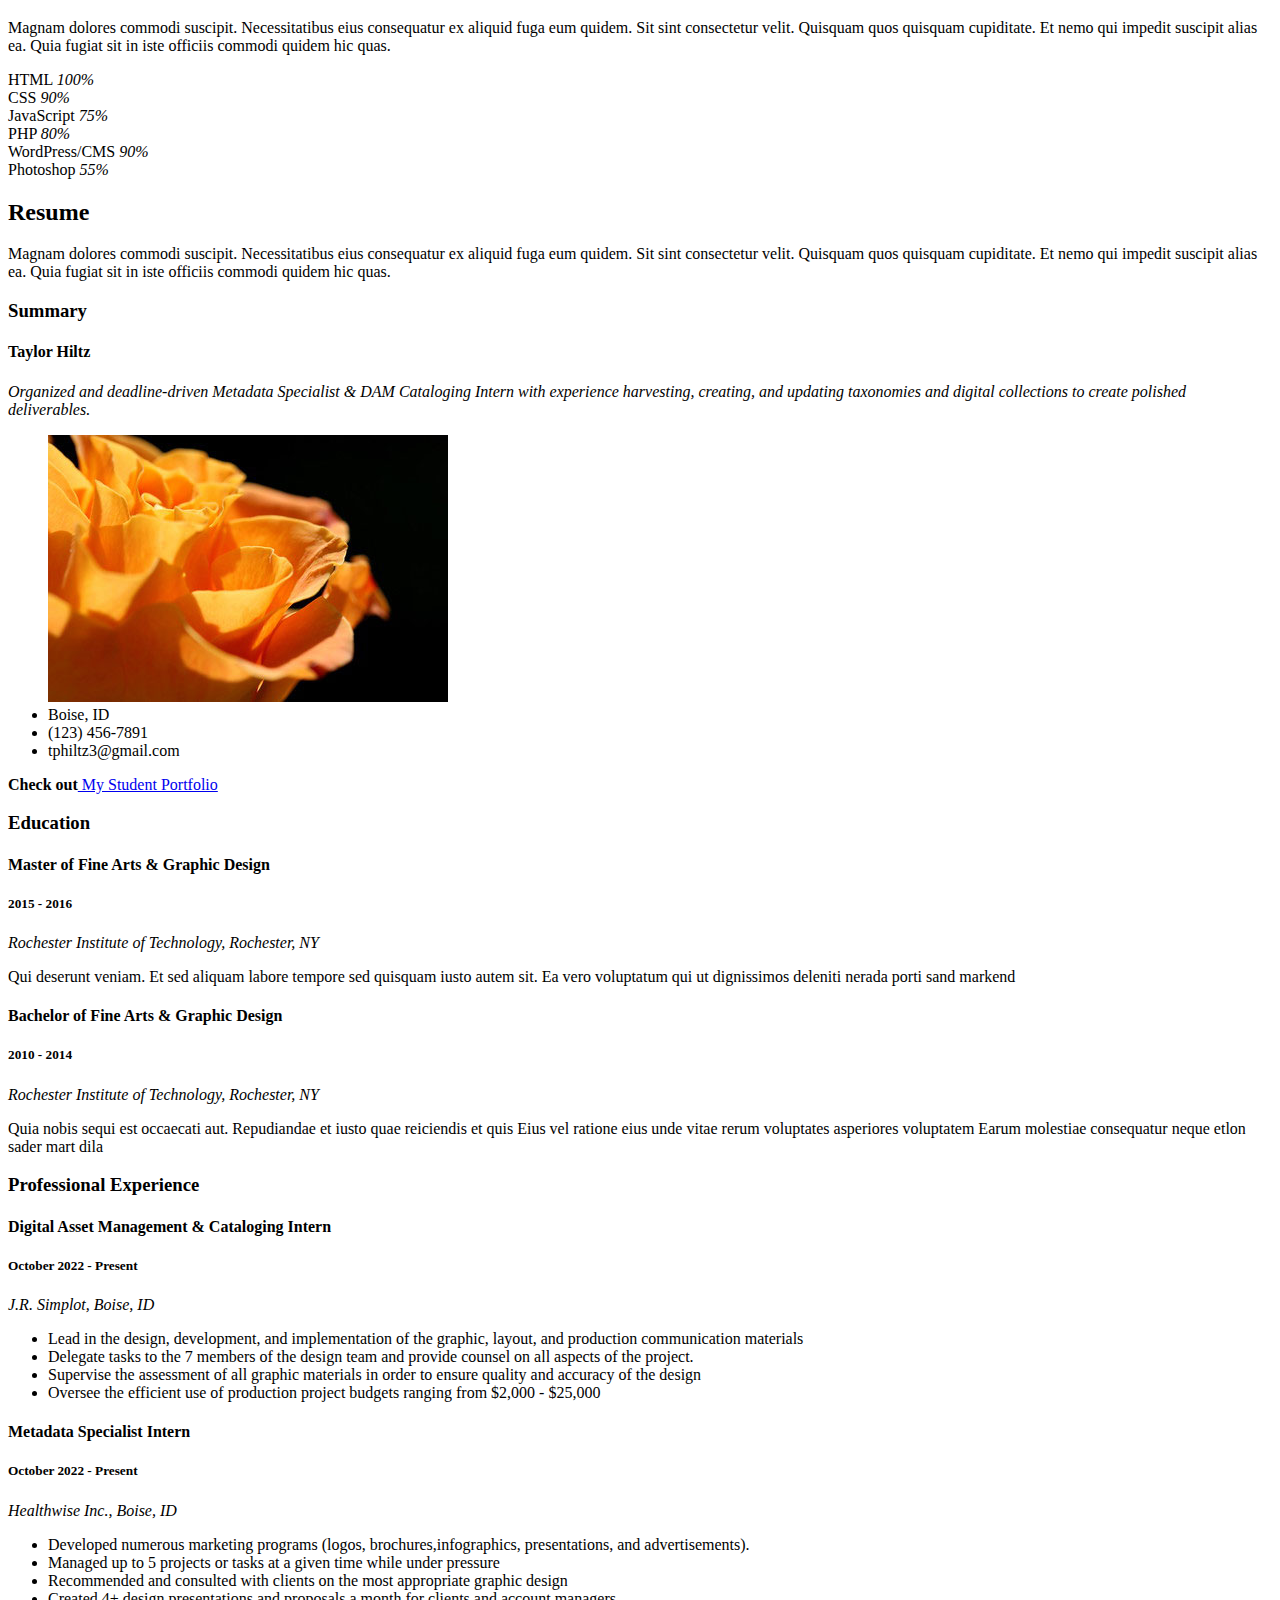
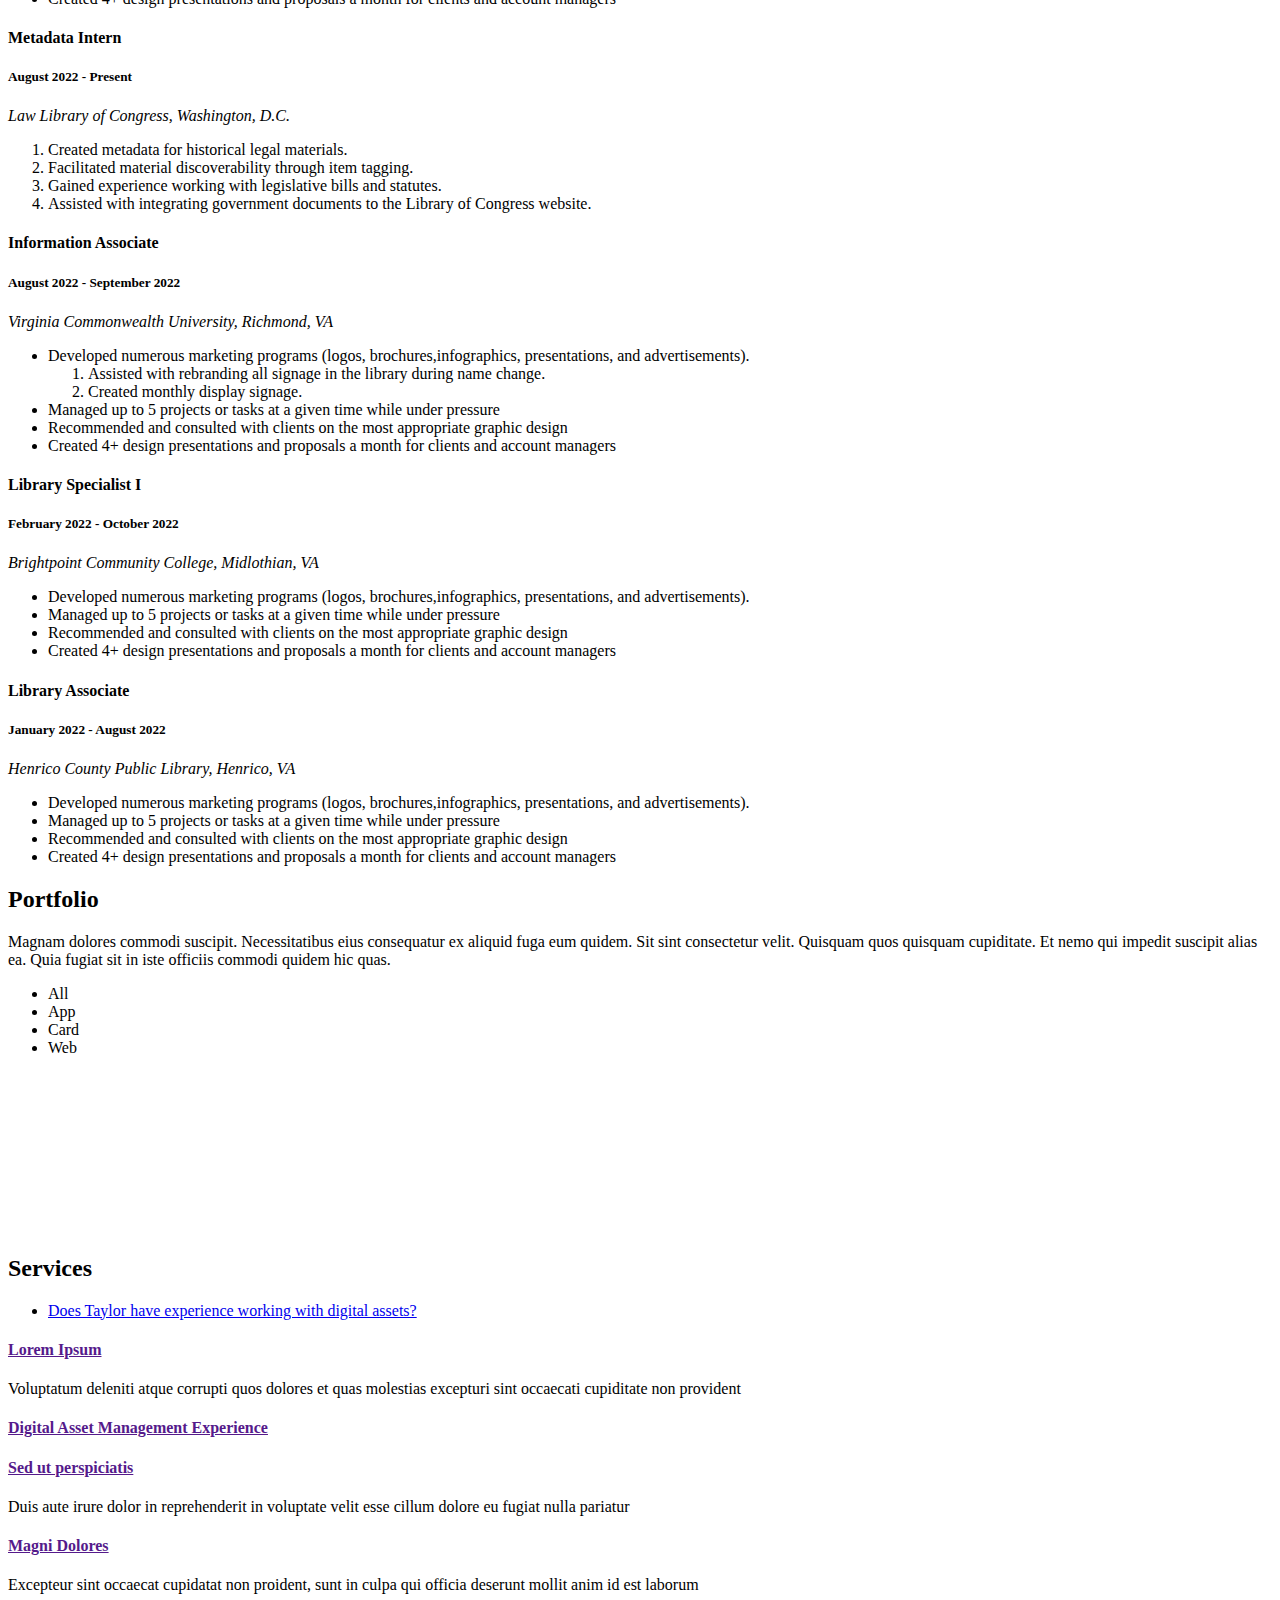
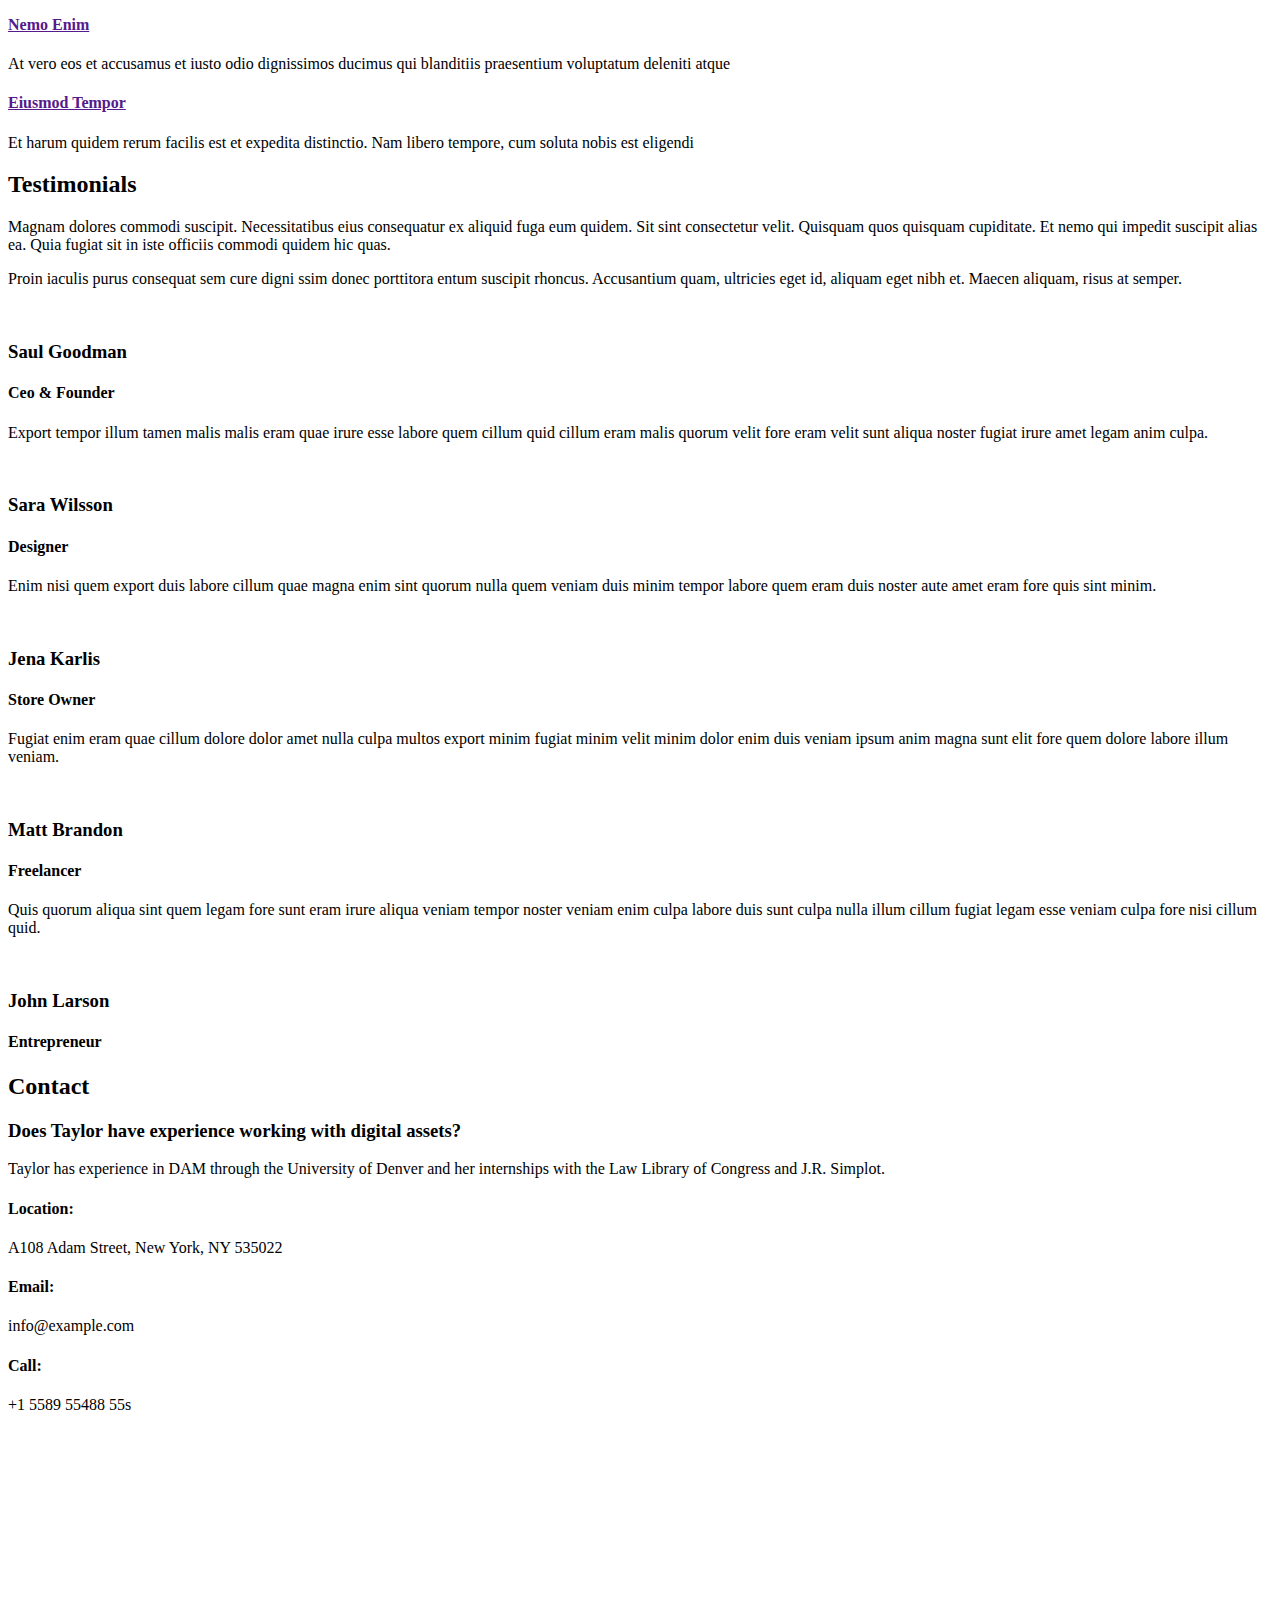
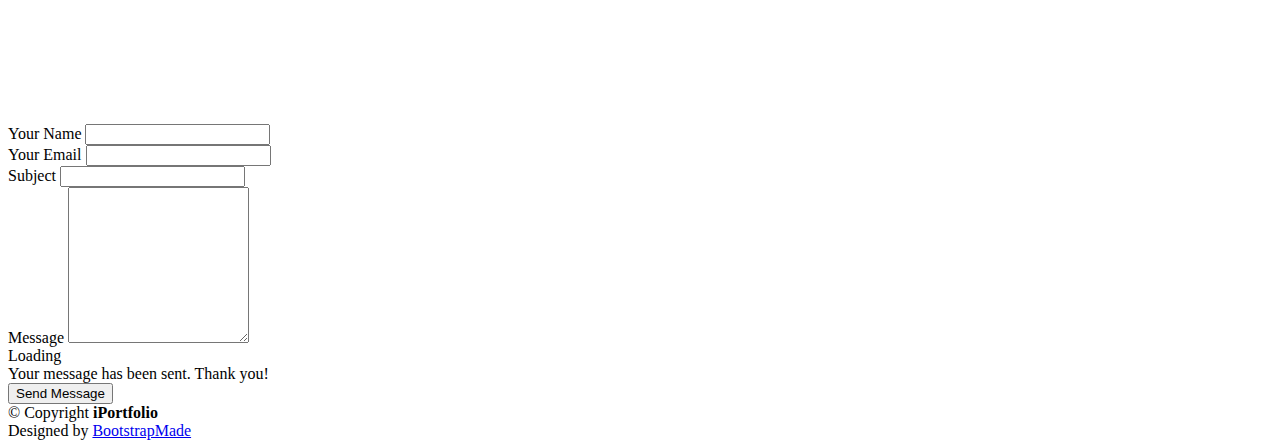
==== commit 46a11deb: "Updates" ====
--- a/index.html
+++ b/index.html
@@ -45,7 +45,7 @@
     <div class="d-flex flex-column">
 
       <div class="profile">
-        <img src="assets/img/profile-img.jpg" alt="" class="img-fluid rounded-circle">
+        <img src="IMG_0202-removebg-preview.png" alt="" class="img-fluid rounded-circle">
         <h1 class="text-light"><a href="index.html">Taylor Pence Hiltz</a></h1>
         <div class="social-links mt-3 text-center">
           <a href="#" class="twitter"><i class="bx bxl-twitter"></i></a>
@@ -73,7 +73,7 @@
   <section id="hero" class="d-flex flex-column justify-content-center align-items-center">
     <div class="hero-container" data-aos="fade-in">
       <h1>Taylor Pence Hiltz, MLIS</h1>
-      <p>I'm a <span class="typed" data-typed-items="Designer, Developer, Freelancer, Photographer"></span></p>
+      <p>I'm a <span class="typed" data-typed-items="Metadata Specialist, DAM Cataloging Intern, Librarian"></span></p>
     </div>
   </section><!-- End Hero -->
 
@@ -90,10 +90,10 @@
 
         <div class="row">
           <div class="col-lg-4" data-aos="fade-right">
-            <img src="assets/img/profile-img.jpg" class="img-fluid" alt="">
+            <img src="Me.png" class="img-fluid" alt="">
           </div>
           <div class="col-lg-8 pt-4 pt-lg-0 content" data-aos="fade-left">
-            <h3>UI/UX Designer &amp; Web Developer.</h3>
+            <h3>Metadata Specialist & Digital Asset Management Cataloger.</h3>
             <p class="fst-italic">
               <em> Taylor is currently working on developing her <strong> metadata </strong> and <strong> digital asset management</strong> skills.</em>
         
@@ -104,7 +104,7 @@
                   <li><i class="bi bi-chevron-right"></i> <strong>Website:</strong> <span>www.linkedin.com/in/taylor-hiltz-03
                   </span></li>
                   <li><i class="bi bi-chevron-right"></i> <strong>Phone:</strong> <span>+123 456 7890</span></li>
-                  <li><i class="bi bi-chevron-right"></i> <strong>Location:</strong> <span>Virginia, USA</span></li>
+                  <li><i class="bi bi-chevron-right"></i> <strong>Location:</strong> <span>Boise, ID, USA</span></li>
                 </ul>
               </div>
               <div class="col-lg-6">
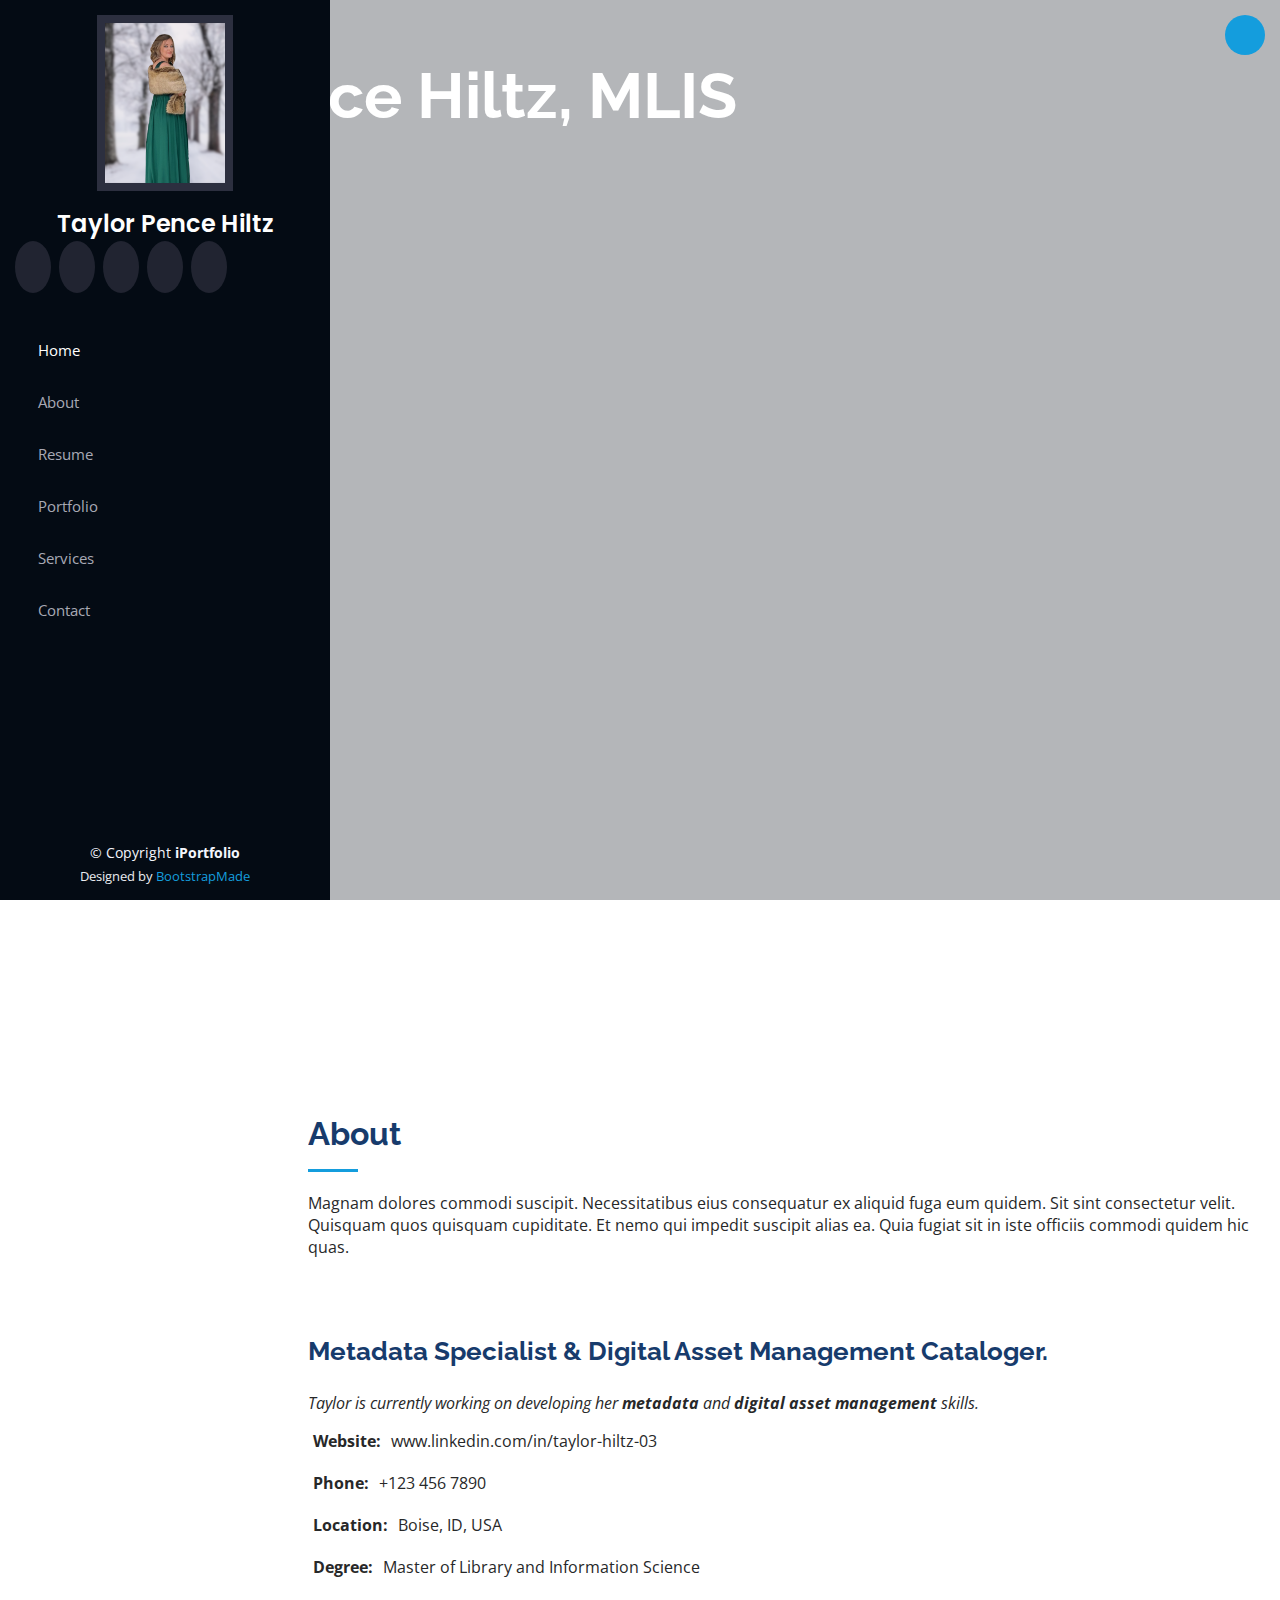
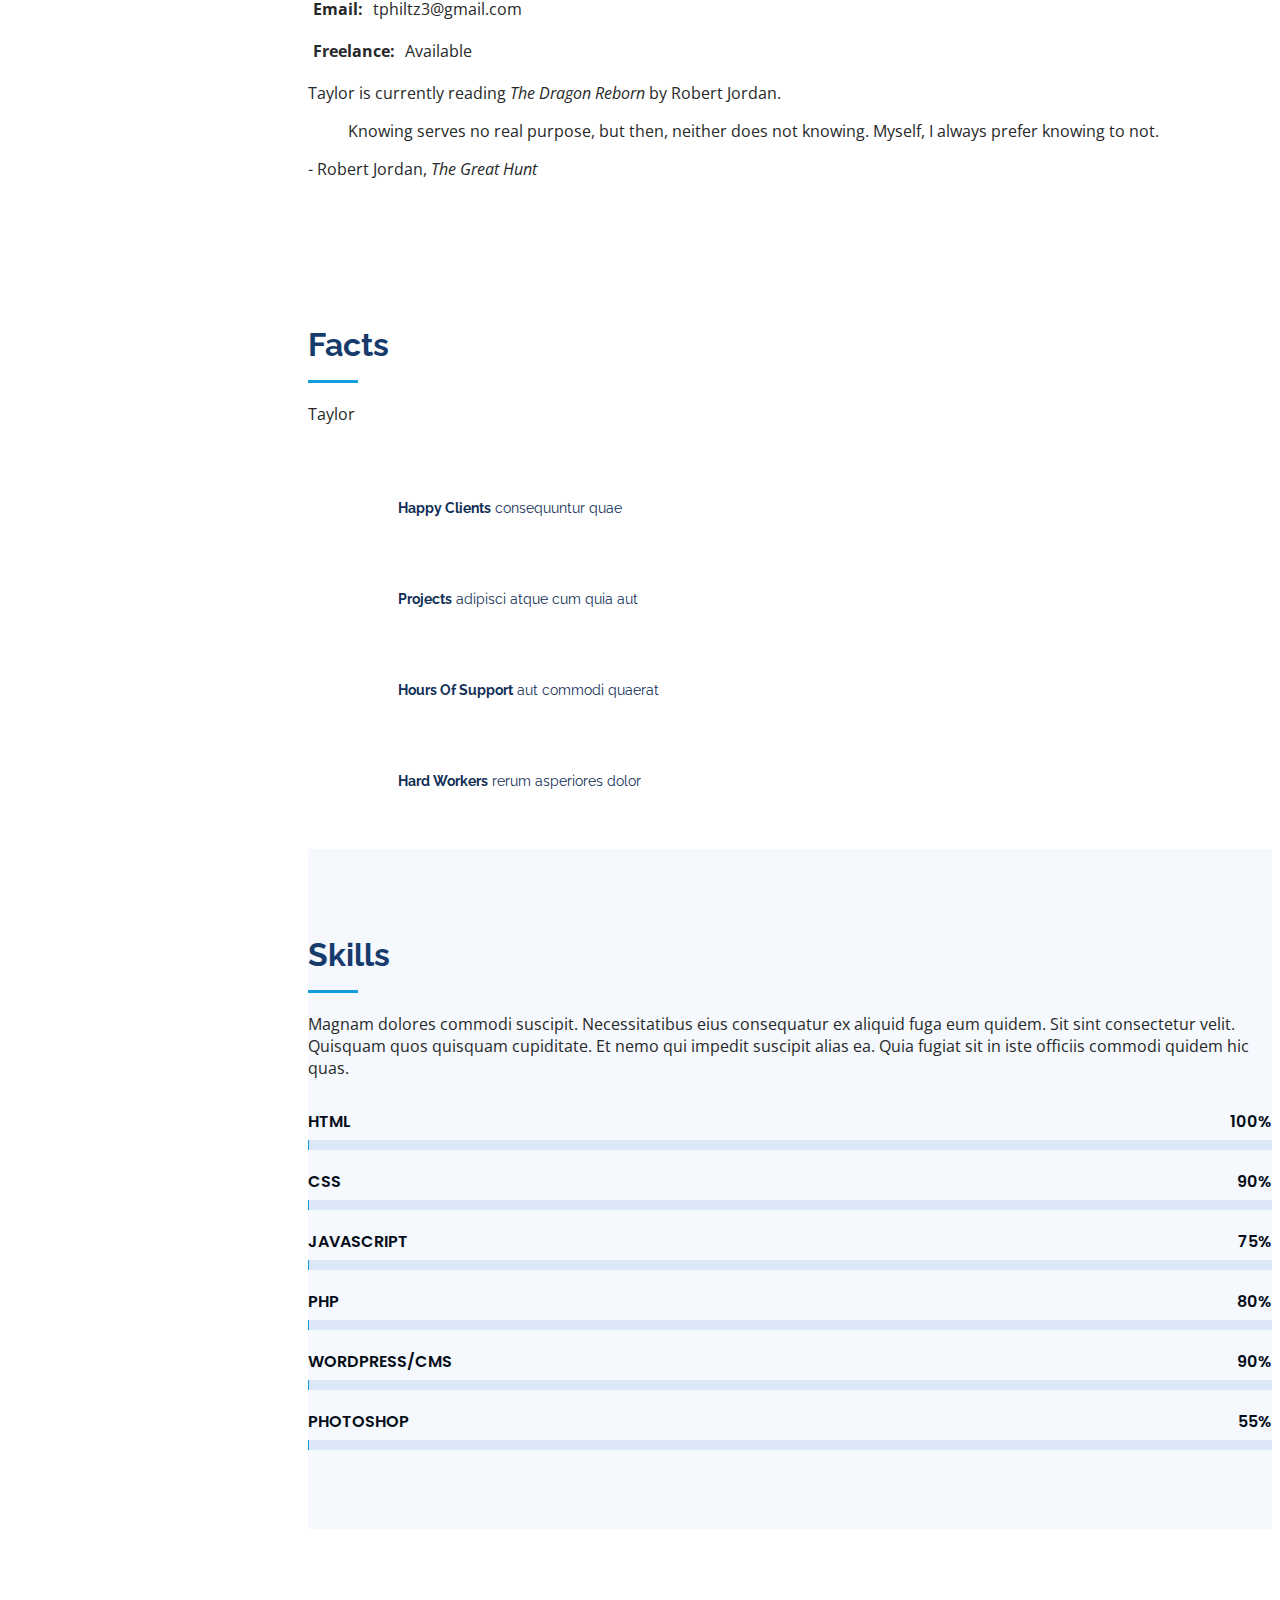
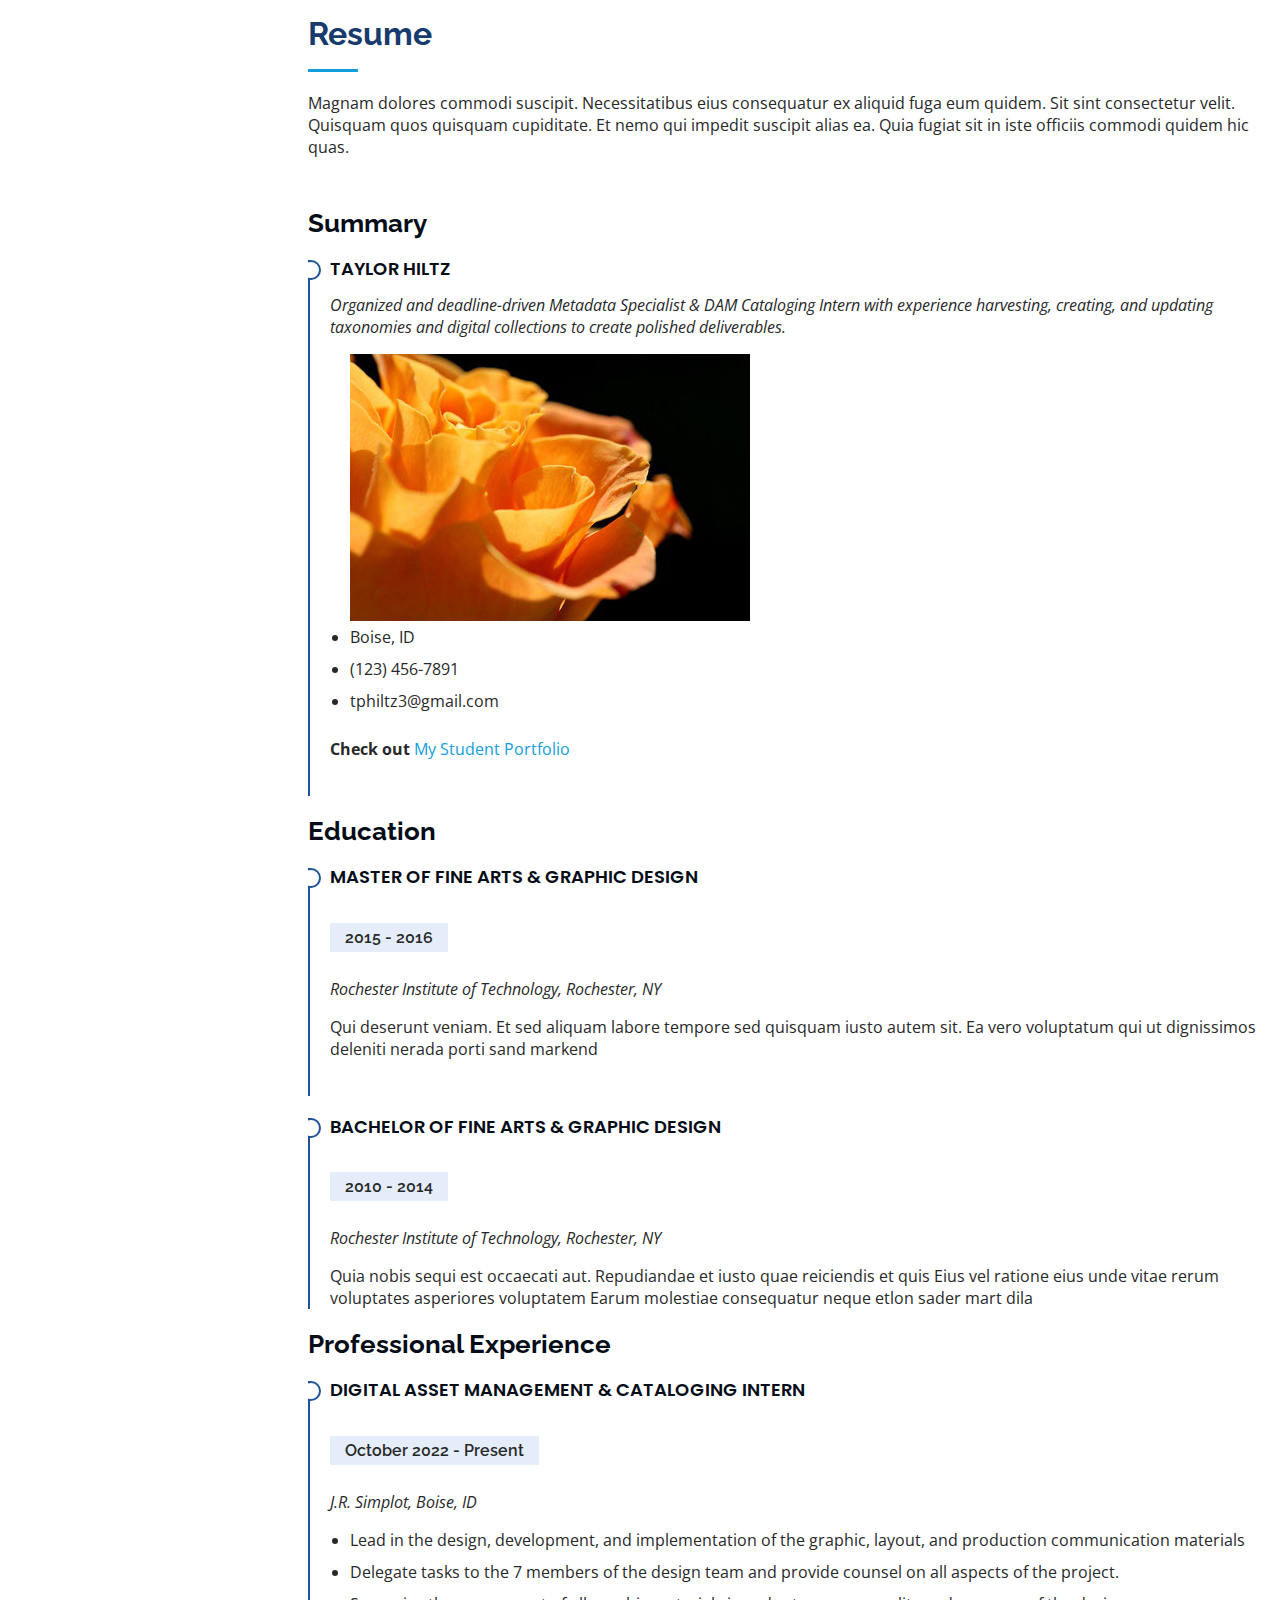
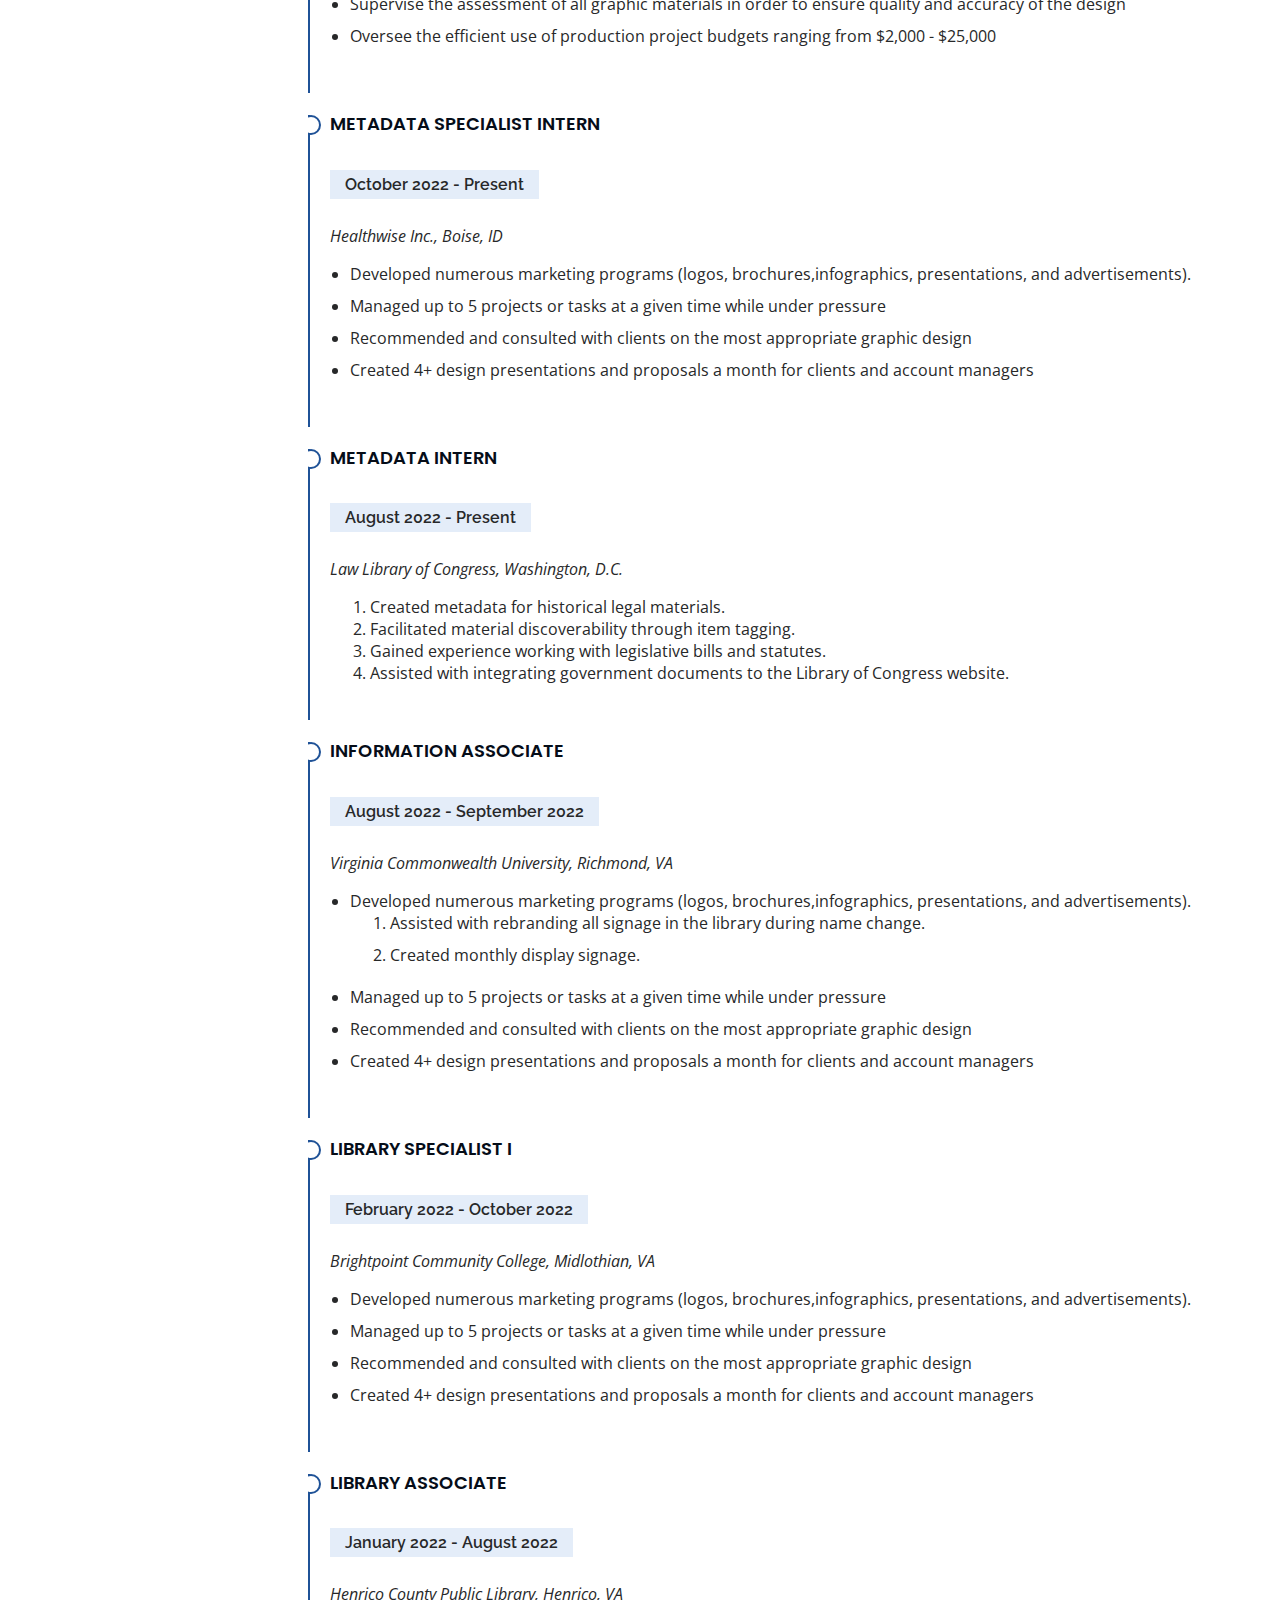
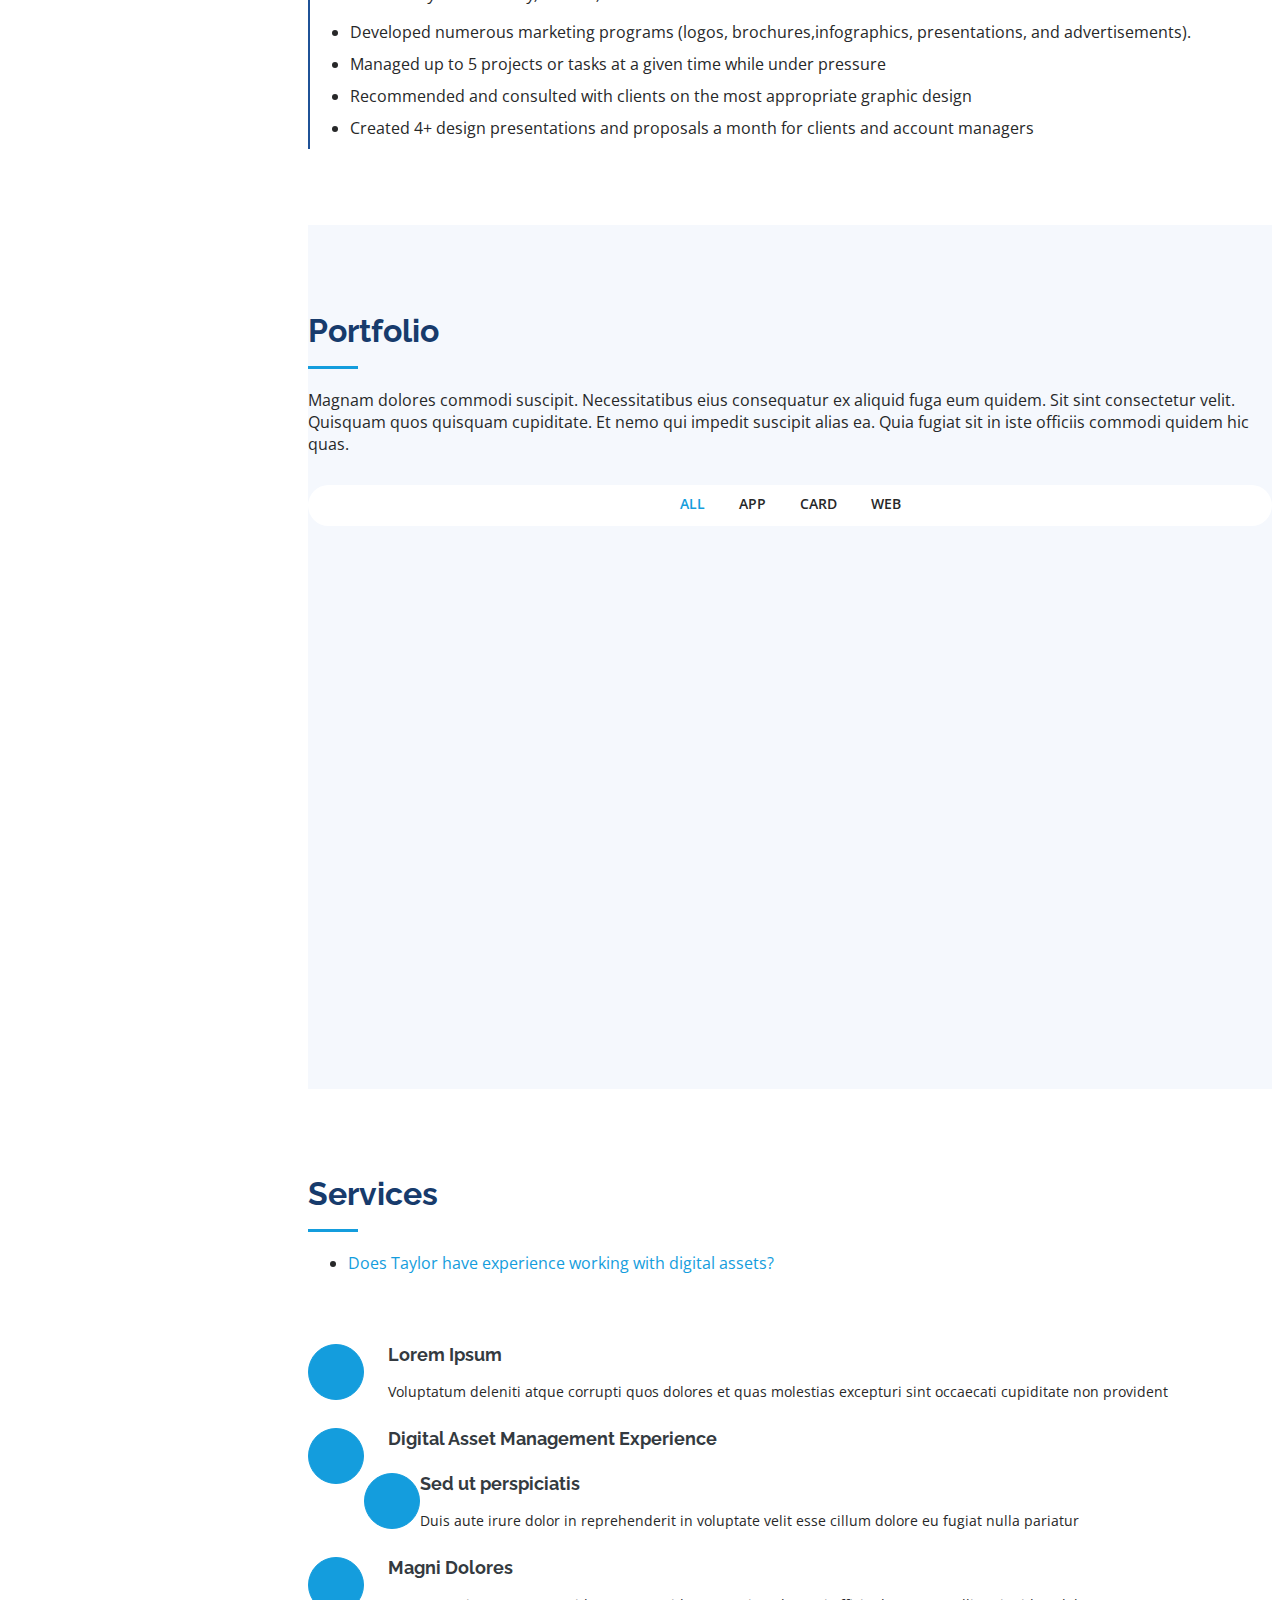
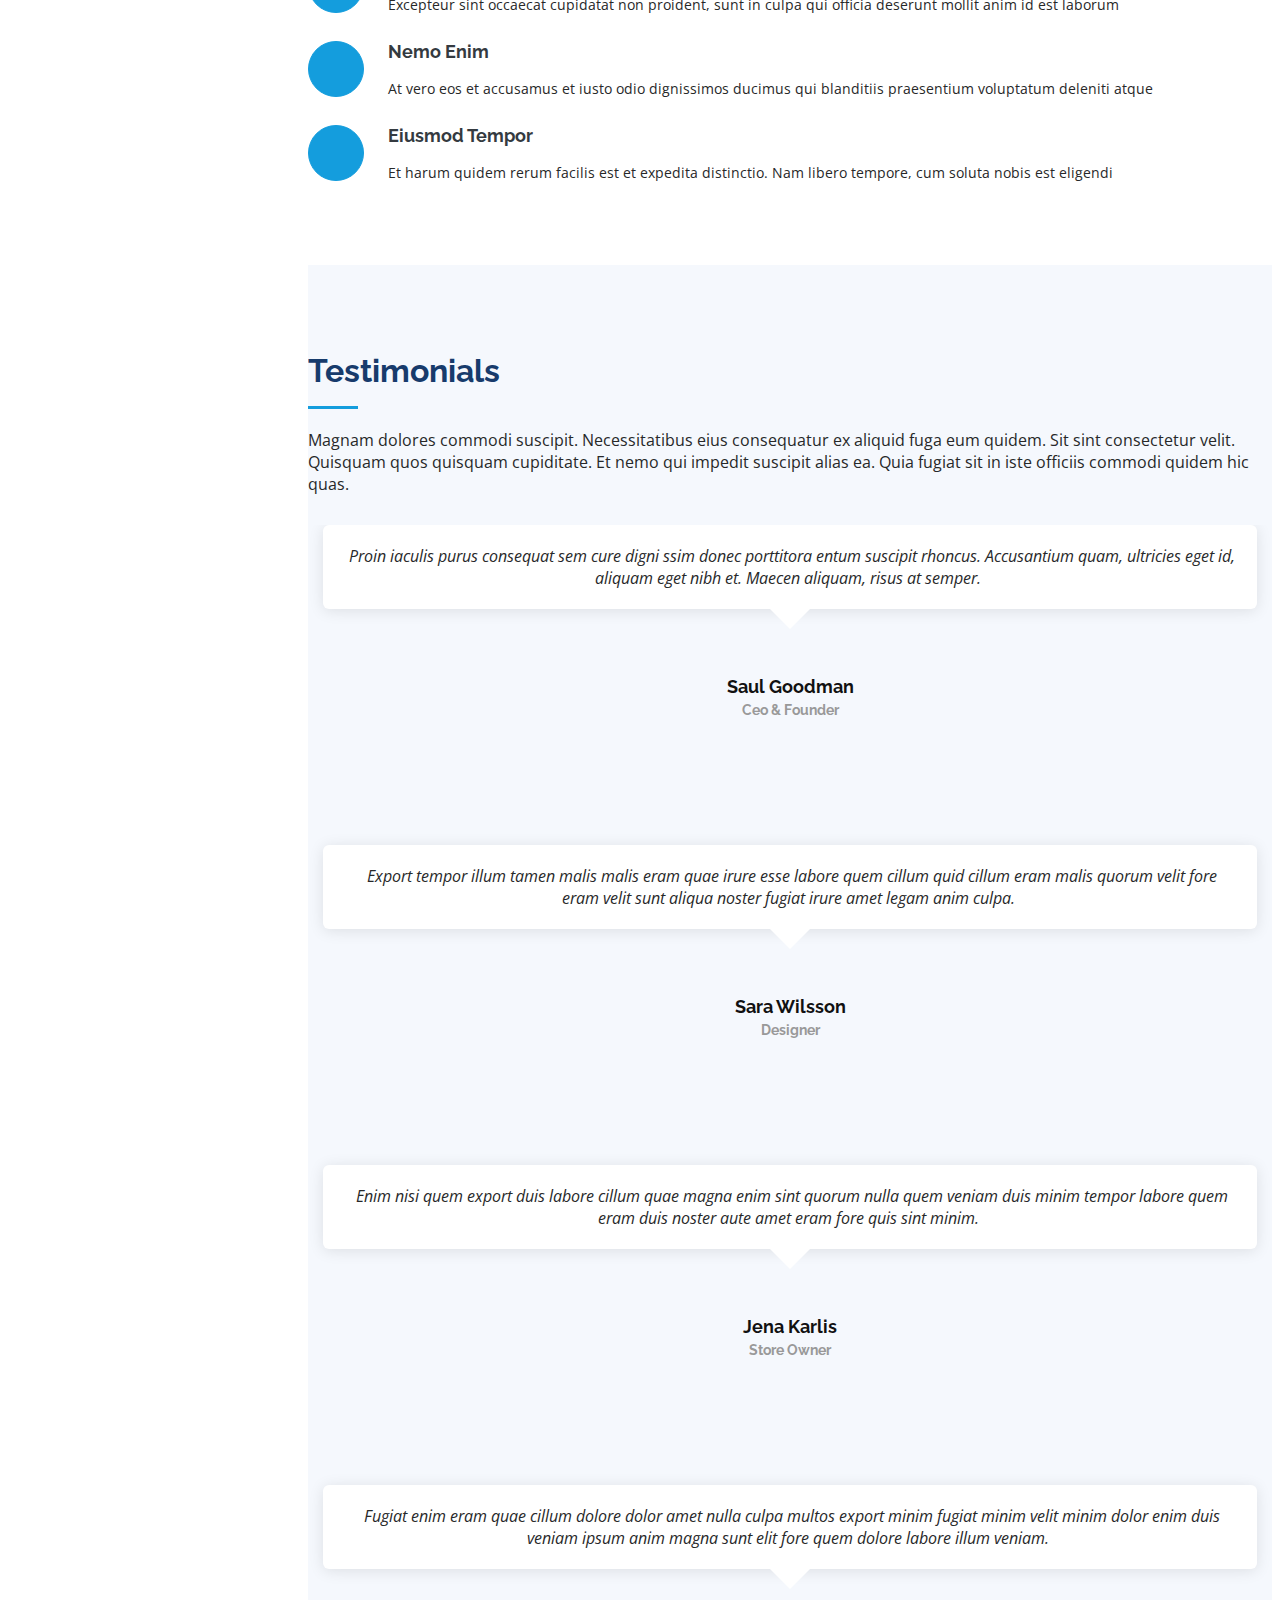
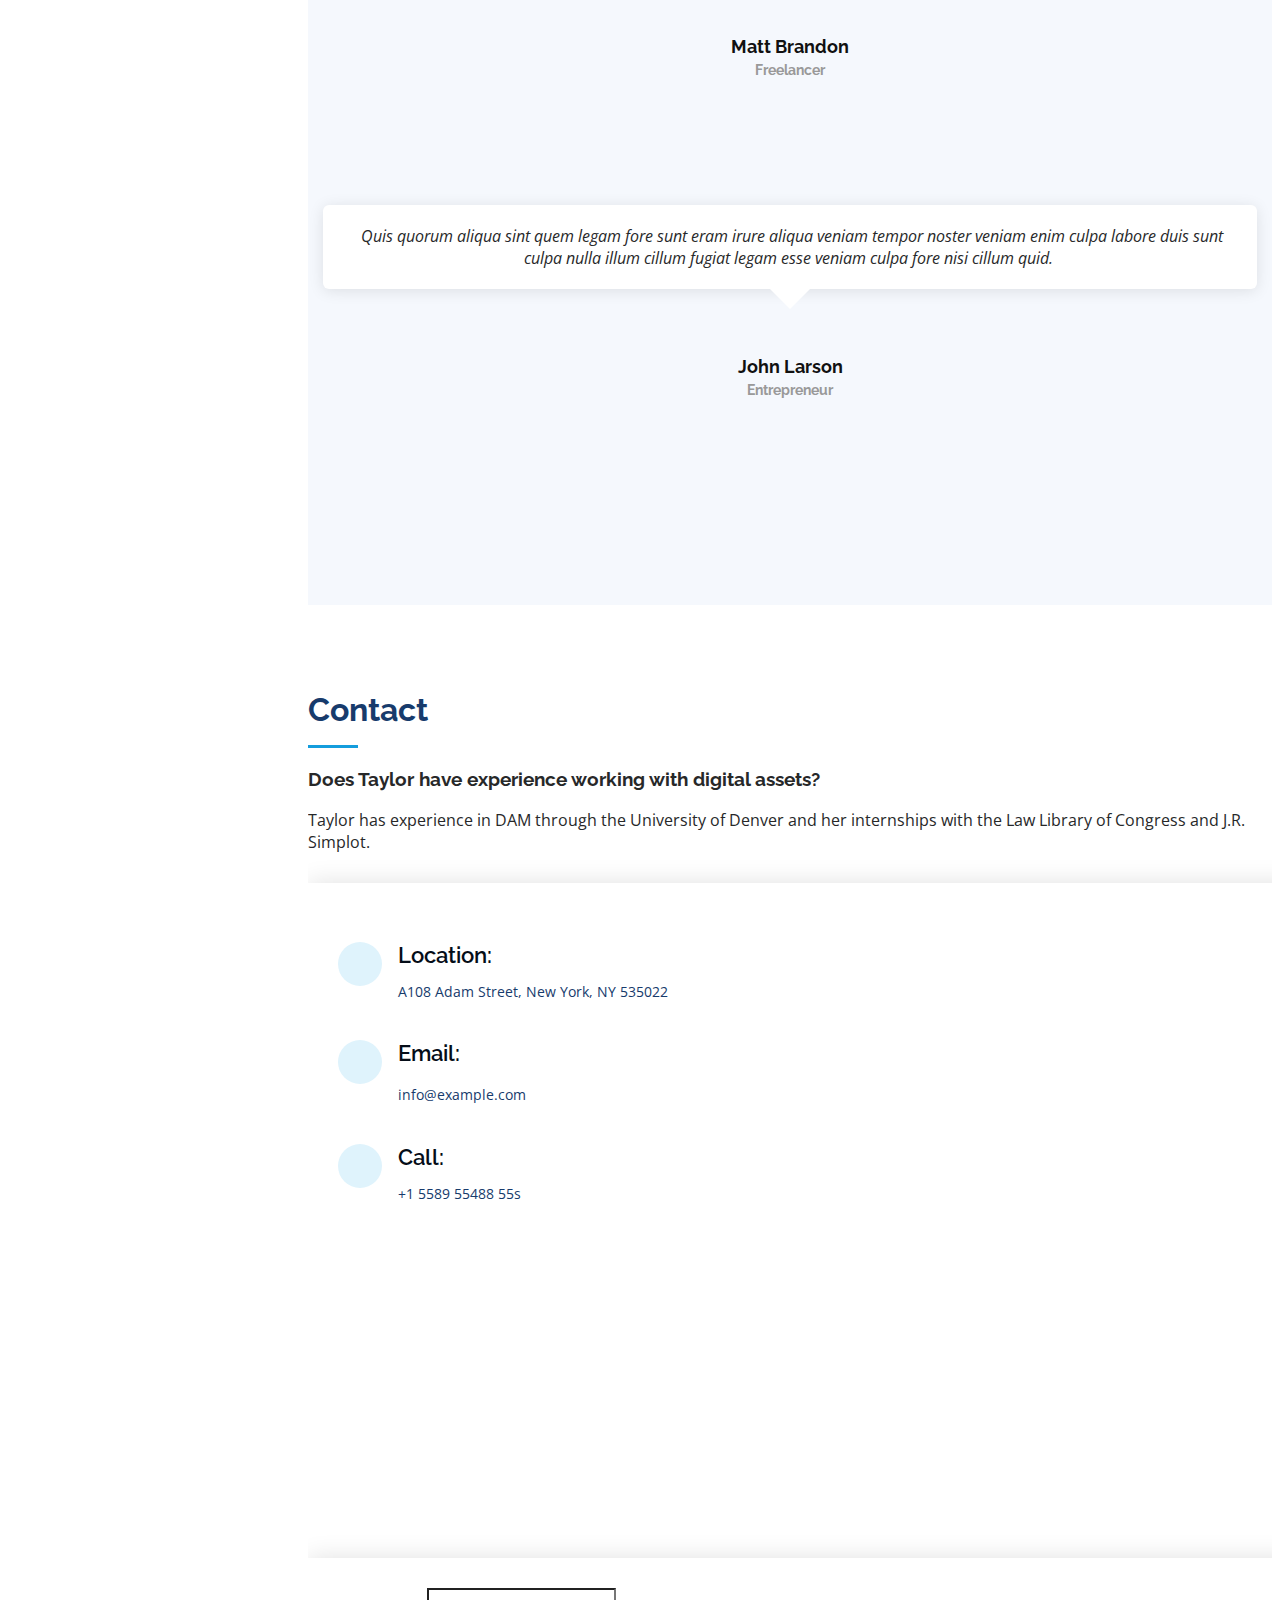
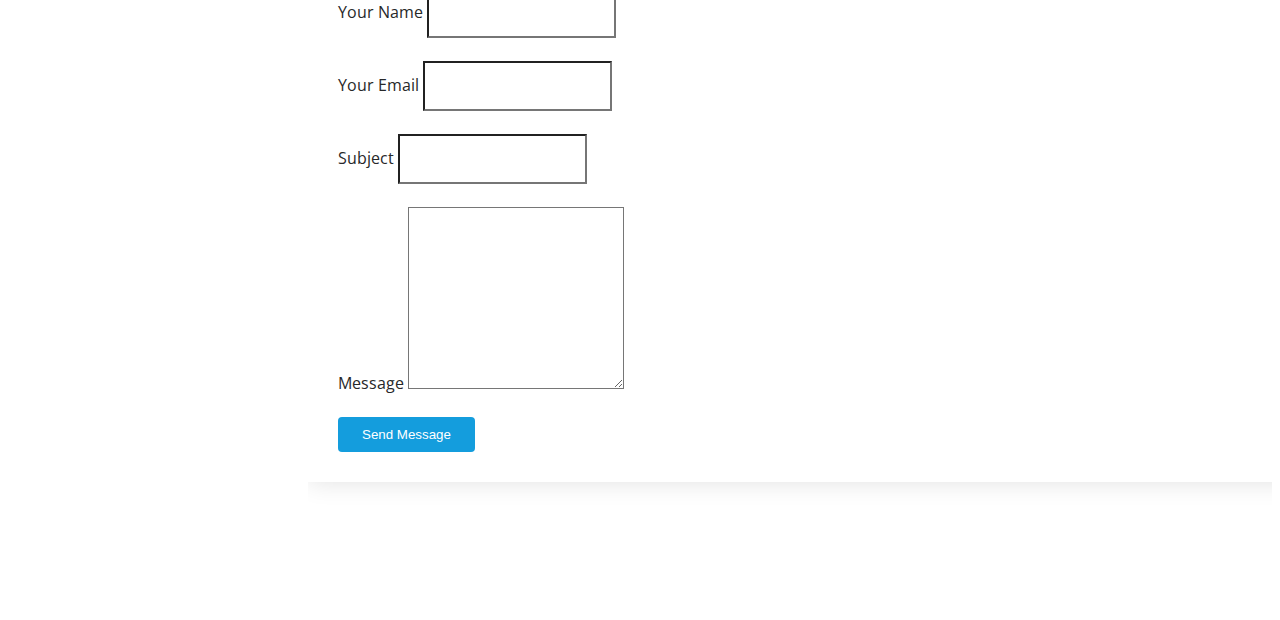
==== commit 86490cd1: "Comments" ====
--- a/index.html
+++ b/index.html
@@ -4,8 +4,8 @@
 <head>
   <meta charset="utf-8">
   <meta content="width=device-width, initial-scale=1.0" name="viewport">
-
-  <title>iPortfolio Bootstrap Template - Index</title>
+<!-- Title changed-->
+  <title>Taylor's Professional Portfolio</title>
   <meta content="" name="description">
   <meta content="" name="keywords">
 
@@ -45,6 +45,7 @@
     <div class="d-flex flex-column">
 
       <div class="profile">
+        <!--Image changed in top left-->
         <img src="IMG_0202-removebg-preview.png" alt="" class="img-fluid rounded-circle">
         <h1 class="text-light"><a href="index.html">Taylor Pence Hiltz</a></h1>
         <div class="social-links mt-3 text-center">
@@ -52,7 +53,7 @@
           <a href="#" class="facebook"><i class="bx bxl-facebook"></i></a>
           <a href="#" class="instagram"><i class="bx bxl-instagram"></i></a>
           <a href="#" class="google-plus"><i class="bx bxl-skype"></i></a>
-          <a href="#" class="linkedin"><i class="bx bxl-linkedin"></i></a>
+          <a href="#" class="www.linkedin.com/in/taylor-hiltz-03"><i class="bx bxl-linkedin"></i></a>
         </div>
       </div>
 
@@ -72,6 +73,7 @@
   <!-- ======= Hero Section ======= -->
   <section id="hero" class="d-flex flex-column justify-content-center align-items-center">
     <div class="hero-container" data-aos="fade-in">
+      <!-- Name and "I am" section changed-->
       <h1>Taylor Pence Hiltz, MLIS</h1>
       <p>I'm a <span class="typed" data-typed-items="Metadata Specialist, DAM Cataloging Intern, Librarian"></span></p>
     </div>
@@ -90,9 +92,11 @@
 
         <div class="row">
           <div class="col-lg-4" data-aos="fade-right">
+            <!-- Image for "About" section changed-->
             <img src="Me.png" class="img-fluid" alt="">
           </div>
           <div class="col-lg-8 pt-4 pt-lg-0 content" data-aos="fade-left">
+            <!--Heading and information changed-->
             <h3>Metadata Specialist & Digital Asset Management Cataloger.</h3>
             <p class="fst-italic">
               <em> Taylor is currently working on developing her <strong> metadata </strong> and <strong> digital asset management</strong> skills.</em>
@@ -101,6 +105,7 @@
             <div class="row">
               <div class="col-lg-6">
                 <ul>
+                  <!--Personal Contact Information added-->
                   <li><i class="bi bi-chevron-right"></i> <strong>Website:</strong> <span>www.linkedin.com/in/taylor-hiltz-03
                   </span></li>
                   <li><i class="bi bi-chevron-right"></i> <strong>Phone:</strong> <span>+123 456 7890</span></li>
@@ -109,6 +114,7 @@
               </div>
               <div class="col-lg-6">
                 <ul>
+                  <!-- Degree & Contact Information Added-->
                   <li><i class="bi bi-chevron-right"></i> <strong>Degree:</strong> <span>Master of Library and Information Science
                   </span></li>
                   <li><i class="bi bi-chevron-right"></i> <strong>Email:</strong> <span>tphiltz3@gmail.com</span></li>
@@ -116,8 +122,10 @@
                 </ul>
               </div>
             </div>
+            <!-- Info about me added-->
             <p> Taylor is currently reading <cite> The Dragon Reborn </cite> by Robert Jordan.
             </p>
+            <!-- Quote added-->
             <blockquote>
                 Knowing serves no real purpose, but then, neither does not knowing. Myself, I always prefer knowing to not.</p>
                   </blockquote>
@@ -134,6 +142,7 @@
 
         <div class="section-title">
           <h2>Facts</h2>
+          <!-- Facts about me added-->
           <p>Taylor </p>
         </div>
 
--- a/assets/css/style.css
+++ b/assets/css/style.css
@@ -0,0 +1,1104 @@
+/**
+* Template Name: iPortfolio - v3.9.0
+* Template URL: https://bootstrapmade.com/iportfolio-bootstrap-portfolio-websites-template/
+* Author: BootstrapMade.com
+* License: https://bootstrapmade.com/license/
+*/
+
+/*--------------------------------------------------------------
+# General
+--------------------------------------------------------------*/
+body {
+  font-family: "Open Sans", sans-serif;
+  color: #272829;
+}
+
+a {
+  color: #149ddd;
+  text-decoration: none;
+}
+
+a:hover {
+  color: #37b3ed;
+  text-decoration: none;
+}
+
+h1,
+h2,
+h3,
+h4,
+h5,
+h6 {
+  font-family: "Raleway", sans-serif;
+}
+
+/*--------------------------------------------------------------
+# Back to top button
+--------------------------------------------------------------*/
+.back-to-top {
+  position: fixed;
+  visibility: hidden;
+  opacity: 0;
+  right: 15px;
+  bottom: 15px;
+  z-index: 996;
+  background: #149ddd;
+  width: 40px;
+  height: 40px;
+  border-radius: 50px;
+  transition: all 0.4s;
+}
+
+.back-to-top i {
+  font-size: 28px;
+  color: #fff;
+  line-height: 0;
+}
+
+.back-to-top:hover {
+  background: #2eafec;
+  color: #fff;
+}
+
+.back-to-top.active {
+  visibility: visible;
+  opacity: 1;
+}
+
+/*--------------------------------------------------------------
+# Header
+--------------------------------------------------------------*/
+#header {
+  position: fixed;
+  top: 0;
+  left: 0;
+  bottom: 0;
+  width: 300px;
+  transition: all ease-in-out 0.5s;
+  z-index: 9997;
+  transition: all 0.5s;
+  padding: 0 15px;
+  background: #040b14;
+  overflow-y: auto;
+}
+
+#header .profile img {
+  margin: 15px auto;
+  display: block;
+  width: 120px;
+  border: 8px solid #2c2f3f;
+}
+
+#header .profile h1 {
+  font-size: 24px;
+  margin: 0;
+  padding: 0;
+  font-weight: 600;
+  -moz-text-align-last: center;
+  text-align-last: center;
+  font-family: "Poppins", sans-serif;
+}
+
+#header .profile h1 a,
+#header .profile h1 a:hover {
+  color: #fff;
+  text-decoration: none;
+}
+
+#header .profile .social-links a {
+  font-size: 18px;
+  display: inline-block;
+  background: #212431;
+  color: #fff;
+  line-height: 1;
+  padding: 8px 0;
+  margin-right: 4px;
+  border-radius: 50%;
+  text-align: center;
+  width: 36px;
+  height: 36px;
+  transition: 0.3s;
+}
+
+#header .profile .social-links a:hover {
+  background: #149ddd;
+  color: #fff;
+  text-decoration: none;
+}
+
+#main {
+  margin-left: 300px;
+}
+
+@media (max-width: 1199px) {
+  #header {
+    left: -300px;
+  }
+
+  #main {
+    margin-left: 0;
+  }
+}
+
+/*--------------------------------------------------------------
+# Navigation Menu
+--------------------------------------------------------------*/
+/* Desktop Navigation */
+.nav-menu {
+  padding: 30px 0 0 0;
+}
+
+.nav-menu * {
+  margin: 0;
+  padding: 0;
+  list-style: none;
+}
+
+.nav-menu>ul>li {
+  position: relative;
+  white-space: nowrap;
+}
+
+.nav-menu a,
+.nav-menu a:focus {
+  display: flex;
+  align-items: center;
+  color: #a8a9b4;
+  padding: 12px 15px;
+  margin-bottom: 8px;
+  transition: 0.3s;
+  font-size: 15px;
+}
+
+.nav-menu a i,
+.nav-menu a:focus i {
+  font-size: 24px;
+  padding-right: 8px;
+  color: #6f7180;
+}
+
+.nav-menu a:hover,
+.nav-menu .active,
+.nav-menu .active:focus,
+.nav-menu li:hover>a {
+  text-decoration: none;
+  color: #fff;
+}
+
+.nav-menu a:hover i,
+.nav-menu .active i,
+.nav-menu .active:focus i,
+.nav-menu li:hover>a i {
+  color: #149ddd;
+}
+
+/* Mobile Navigation */
+.mobile-nav-toggle {
+  position: fixed;
+  right: 15px;
+  top: 15px;
+  z-index: 9998;
+  border: 0;
+  font-size: 24px;
+  transition: all 0.4s;
+  outline: none !important;
+  background-color: #149ddd;
+  color: #fff;
+  width: 40px;
+  height: 40px;
+  display: inline-flex;
+  align-items: center;
+  justify-content: center;
+  line-height: 0;
+  border-radius: 50px;
+  cursor: pointer;
+}
+
+.mobile-nav-active {
+  overflow: hidden;
+}
+
+.mobile-nav-active #header {
+  left: 0;
+}
+
+/*--------------------------------------------------------------
+# Hero Section
+--------------------------------------------------------------*/
+#hero {
+  width: 100%;
+  height: 100vh;
+  background: url("pond.jpg") top center;
+  background-size: cover;
+}
+
+#hero:before {
+  content: "";
+  background: rgba(5, 13, 24, 0.3);
+  position: absolute;
+  bottom: 0;
+  top: 0;
+  left: 0;
+  right: 0;
+  z-index: 1;
+}
+
+#hero .hero-container {
+  position: relative;
+  z-index: 2;
+  min-width: 300px;
+}
+
+#hero h1 {
+  margin: 0 0 10px 0;
+  font-size: 64px;
+  font-weight: 700;
+  line-height: 56px;
+  color: #fff;
+}
+
+#hero p {
+  color: #fff;
+  margin-bottom: 50px;
+  font-size: 26px;
+  font-family: "Poppins", sans-serif;
+}
+
+#hero p span {
+  color: #fff;
+  padding-bottom: 4px;
+  letter-spacing: 1px;
+  border-bottom: 3px solid #149ddd;
+}
+
+@media (min-width: 1024px) {
+  #hero {
+    background-attachment: fixed;
+  }
+}
+
+@media (max-width: 768px) {
+  #hero h1 {
+    font-size: 28px;
+    line-height: 36px;
+  }
+
+  #hero h2 {
+    font-size: 18px;
+    line-height: 24px;
+    margin-bottom: 30px;
+  }
+}
+
+/*--------------------------------------------------------------
+# Sections General
+--------------------------------------------------------------*/
+section {
+  padding: 60px 0;
+  overflow: hidden;
+}
+
+.section-bg {
+  background: #f5f8fd;
+}
+
+.section-title {
+  padding-bottom: 30px;
+}
+
+.section-title h2 {
+  font-size: 32px;
+  font-weight: bold;
+  margin-bottom: 20px;
+  padding-bottom: 20px;
+  position: relative;
+  color: #173b6c;
+}
+
+.section-title h2::after {
+  content: "";
+  position: absolute;
+  display: block;
+  width: 50px;
+  height: 3px;
+  background: #149ddd;
+  bottom: 0;
+  left: 0;
+}
+
+.section-title p {
+  margin-bottom: 0;
+}
+
+/*--------------------------------------------------------------
+# About
+--------------------------------------------------------------*/
+.about .content h3 {
+  font-weight: 700;
+  font-size: 26px;
+  color: #173b6c;
+}
+
+.about .content ul {
+  list-style: none;
+  padding: 0;
+}
+
+.about .content ul li {
+  margin-bottom: 20px;
+  display: flex;
+  align-items: center;
+}
+
+.about .content ul strong {
+  margin-right: 10px;
+}
+
+.about .content ul i {
+  font-size: 16px;
+  margin-right: 5px;
+  color: #149ddd;
+  line-height: 0;
+}
+
+.about .content p:last-child {
+  margin-bottom: 0;
+}
+
+/*--------------------------------------------------------------
+# Facts
+--------------------------------------------------------------*/
+.facts {
+  padding-bottom: 30px;
+}
+
+.facts .count-box {
+  padding: 30px;
+  width: 100%;
+}
+
+.facts .count-box i {
+  display: block;
+  font-size: 44px;
+  color: #149ddd;
+  float: left;
+  line-height: 0;
+}
+
+.facts .count-box span {
+  font-size: 48px;
+  line-height: 40px;
+  display: block;
+  font-weight: 700;
+  color: #050d18;
+  margin-left: 60px;
+}
+
+.facts .count-box p {
+  padding: 15px 0 0 0;
+  margin: 0 0 0 60px;
+  font-family: "Raleway", sans-serif;
+  font-size: 14px;
+  color: #122f57;
+}
+
+.facts .count-box a {
+  font-weight: 600;
+  display: block;
+  margin-top: 20px;
+  color: #122f57;
+  font-size: 15px;
+  font-family: "Poppins", sans-serif;
+  transition: ease-in-out 0.3s;
+}
+
+.facts .count-box a:hover {
+  color: #1f5297;
+}
+
+/*--------------------------------------------------------------
+# Akills
+--------------------------------------------------------------*/
+.skills .progress {
+  height: 60px;
+  display: block;
+  background: none;
+  border-radius: 0;
+}
+
+.skills .progress .skill {
+  padding: 0;
+  margin: 0 0 6px 0;
+  text-transform: uppercase;
+  display: block;
+  font-weight: 600;
+  font-family: "Poppins", sans-serif;
+  color: #050d18;
+}
+
+.skills .progress .skill .val {
+  float: right;
+  font-style: normal;
+}
+
+.skills .progress-bar-wrap {
+  background: #dce8f8;
+  height: 10px;
+}
+
+.skills .progress-bar {
+  width: 1px;
+  height: 10px;
+  transition: 0.9s;
+  background-color: #149ddd;
+}
+
+/*--------------------------------------------------------------
+# Resume
+--------------------------------------------------------------*/
+.resume .resume-title {
+  font-size: 26px;
+  font-weight: 700;
+  margin-top: 20px;
+  margin-bottom: 20px;
+  color: #050d18;
+}
+
+.resume .resume-item {
+  padding: 0 0 20px 20px;
+  margin-top: -2px;
+  border-left: 2px solid #1f5297;
+  position: relative;
+}
+
+.resume .resume-item h4 {
+  line-height: 18px;
+  font-size: 18px;
+  font-weight: 600;
+  text-transform: uppercase;
+  font-family: "Poppins", sans-serif;
+  color: #050d18;
+  margin-bottom: 10px;
+}
+
+.resume .resume-item h5 {
+  font-size: 16px;
+  background: #e4edf9;
+  padding: 5px 15px;
+  display: inline-block;
+  font-weight: 600;
+  margin-bottom: 10px;
+}
+
+.resume .resume-item ul {
+  padding-left: 20px;
+}
+
+.resume .resume-item ul li {
+  padding-bottom: 10px;
+}
+
+.resume .resume-item:last-child {
+  padding-bottom: 0;
+}
+
+.resume .resume-item::before {
+  content: "";
+  position: absolute;
+  width: 16px;
+  height: 16px;
+  border-radius: 50px;
+  left: -9px;
+  top: 0;
+  background: #fff;
+  border: 2px solid #1f5297;
+}
+
+/*--------------------------------------------------------------
+# Portfolio
+--------------------------------------------------------------*/
+.portfolio .portfolio-item {
+  margin-bottom: 30px;
+}
+
+.portfolio #portfolio-flters {
+  padding: 0;
+  margin: 0 auto 35px auto;
+  list-style: none;
+  text-align: center;
+  background: #fff;
+  border-radius: 50px;
+  padding: 2px 15px;
+}
+
+.portfolio #portfolio-flters li {
+  cursor: pointer;
+  display: inline-block;
+  padding: 10px 15px 8px 15px;
+  font-size: 14px;
+  font-weight: 600;
+  line-height: 1;
+  text-transform: uppercase;
+  color: #272829;
+  margin-bottom: 5px;
+  transition: all 0.3s ease-in-out;
+}
+
+.portfolio #portfolio-flters li:hover,
+.portfolio #portfolio-flters li.filter-active {
+  color: #149ddd;
+}
+
+.portfolio #portfolio-flters li:last-child {
+  margin-right: 0;
+}
+
+.portfolio .portfolio-wrap {
+  transition: 0.3s;
+  position: relative;
+  overflow: hidden;
+  z-index: 1;
+}
+
+.portfolio .portfolio-wrap::before {
+  content: "";
+  background: rgba(255, 255, 255, 0.5);
+  position: absolute;
+  left: 0;
+  right: 0;
+  top: 0;
+  bottom: 0;
+  transition: all ease-in-out 0.3s;
+  z-index: 2;
+  opacity: 0;
+}
+
+.portfolio .portfolio-wrap .portfolio-links {
+  opacity: 1;
+  left: 0;
+  right: 0;
+  bottom: -60px;
+  z-index: 3;
+  position: absolute;
+  transition: all ease-in-out 0.3s;
+  display: flex;
+  justify-content: center;
+}
+
+.portfolio .portfolio-wrap .portfolio-links a {
+  color: #fff;
+  font-size: 28px;
+  text-align: center;
+  background: rgba(20, 157, 221, 0.75);
+  transition: 0.3s;
+  width: 50%;
+}
+
+.portfolio .portfolio-wrap .portfolio-links a:hover {
+  background: rgba(20, 157, 221, 0.95);
+}
+
+.portfolio .portfolio-wrap .portfolio-links a+a {
+  border-left: 1px solid #37b3ed;
+}
+
+.portfolio .portfolio-wrap:hover::before {
+  top: 0;
+  left: 0;
+  right: 0;
+  bottom: 0;
+  opacity: 1;
+}
+
+.portfolio .portfolio-wrap:hover .portfolio-links {
+  opacity: 1;
+  bottom: 0;
+}
+
+/*--------------------------------------------------------------
+# Portfolio Details
+--------------------------------------------------------------*/
+.portfolio-details {
+  padding-top: 40px;
+}
+
+.portfolio-details .portfolio-details-slider img {
+  width: 100%;
+}
+
+.portfolio-details .portfolio-details-slider .swiper-pagination {
+  margin-top: 20px;
+  position: relative;
+}
+
+.portfolio-details .portfolio-details-slider .swiper-pagination .swiper-pagination-bullet {
+  width: 12px;
+  height: 12px;
+  background-color: #fff;
+  opacity: 1;
+  border: 1px solid #149ddd;
+}
+
+.portfolio-details .portfolio-details-slider .swiper-pagination .swiper-pagination-bullet-active {
+  background-color: #149ddd;
+}
+
+.portfolio-details .portfolio-info {
+  padding: 30px;
+  box-shadow: 0px 0 30px rgba(5, 13, 24, 0.08);
+}
+
+.portfolio-details .portfolio-info h3 {
+  font-size: 22px;
+  font-weight: 700;
+  margin-bottom: 20px;
+  padding-bottom: 20px;
+  border-bottom: 1px solid #eee;
+}
+
+.portfolio-details .portfolio-info ul {
+  list-style: none;
+  padding: 0;
+  font-size: 15px;
+}
+
+.portfolio-details .portfolio-info ul li+li {
+  margin-top: 10px;
+}
+
+.portfolio-details .portfolio-description {
+  padding-top: 30px;
+}
+
+.portfolio-details .portfolio-description h2 {
+  font-size: 26px;
+  font-weight: 700;
+  margin-bottom: 20px;
+}
+
+.portfolio-details .portfolio-description p {
+  padding: 0;
+}
+
+/*--------------------------------------------------------------
+# Services
+--------------------------------------------------------------*/
+.services .icon-box {
+  margin-bottom: 20px;
+}
+
+.services .icon {
+  float: left;
+  display: flex;
+  align-items: center;
+  justify-content: center;
+  width: 54px;
+  height: 54px;
+  background: #149ddd;
+  border-radius: 50%;
+  transition: 0.5s;
+  border: 1px solid #149ddd;
+}
+
+.services .icon i {
+  color: #fff;
+  font-size: 24px;
+  line-height: 0;
+}
+
+.services .icon-box:hover .icon {
+  background: #fff;
+}
+
+.services .icon-box:hover .icon i {
+  color: #149ddd;
+}
+
+.services .title {
+  margin-left: 80px;
+  font-weight: 700;
+  margin-bottom: 15px;
+  font-size: 18px;
+}
+
+.services .title a {
+  color: #343a40;
+}
+
+.services .title a:hover {
+  color: #149ddd;
+}
+
+.services .description {
+  margin-left: 80px;
+  line-height: 24px;
+  font-size: 14px;
+}
+
+/*--------------------------------------------------------------
+# Testimonials
+--------------------------------------------------------------*/
+.testimonials .testimonials-carousel,
+.testimonials .testimonials-slider {
+  overflow: hidden;
+}
+
+.testimonials .testimonial-item {
+  box-sizing: content-box;
+  text-align: center;
+  min-height: 320px;
+}
+
+.testimonials .testimonial-item .testimonial-img {
+  width: 90px;
+  border-radius: 50%;
+  margin: 0 auto;
+}
+
+.testimonials .testimonial-item h3 {
+  font-size: 18px;
+  font-weight: bold;
+  margin: 10px 0 5px 0;
+  color: #111;
+}
+
+.testimonials .testimonial-item h4 {
+  font-size: 14px;
+  color: #999;
+  margin: 0;
+}
+
+.testimonials .testimonial-item .quote-icon-left,
+.testimonials .testimonial-item .quote-icon-right {
+  color: #c3e8fa;
+  font-size: 26px;
+}
+
+.testimonials .testimonial-item .quote-icon-left {
+  display: inline-block;
+  left: -5px;
+  position: relative;
+}
+
+.testimonials .testimonial-item .quote-icon-right {
+  display: inline-block;
+  right: -5px;
+  position: relative;
+  top: 10px;
+}
+
+.testimonials .testimonial-item p {
+  font-style: italic;
+  margin: 0 15px 15px 15px;
+  padding: 20px;
+  background: #fff;
+  position: relative;
+  margin-bottom: 35px;
+  border-radius: 6px;
+  box-shadow: 0px 2px 15px rgba(0, 0, 0, 0.1);
+}
+
+.testimonials .testimonial-item p::after {
+  content: "";
+  width: 0;
+  height: 0;
+  border-top: 20px solid #fff;
+  border-right: 20px solid transparent;
+  border-left: 20px solid transparent;
+  position: absolute;
+  bottom: -20px;
+  left: calc(50% - 20px);
+}
+
+.testimonials .swiper-pagination {
+  margin-top: 20px;
+  position: relative;
+}
+
+.testimonials .swiper-pagination .swiper-pagination-bullet {
+  width: 12px;
+  height: 12px;
+  background-color: #fff;
+  opacity: 1;
+  border: 1px solid #149ddd;
+}
+
+.testimonials .swiper-pagination .swiper-pagination-bullet-active {
+  background-color: #149ddd;
+}
+
+/*--------------------------------------------------------------
+# Contact
+--------------------------------------------------------------*/
+.contact {
+  padding-bottom: 130px;
+}
+
+.contact .info {
+  padding: 30px;
+  background: #fff;
+  width: 100%;
+  box-shadow: 0 0 24px 0 rgba(0, 0, 0, 0.12);
+}
+
+.contact .info i {
+  font-size: 20px;
+  color: #149ddd;
+  float: left;
+  width: 44px;
+  height: 44px;
+  background: #dff3fc;
+  display: flex;
+  justify-content: center;
+  align-items: center;
+  border-radius: 50px;
+  transition: all 0.3s ease-in-out;
+}
+
+.contact .info h4 {
+  padding: 0 0 0 60px;
+  font-size: 22px;
+  font-weight: 600;
+  margin-bottom: 5px;
+  color: #050d18;
+}
+
+.contact .info p {
+  padding: 0 0 10px 60px;
+  margin-bottom: 20px;
+  font-size: 14px;
+  color: #173b6c;
+}
+
+.contact .info .email p {
+  padding-top: 5px;
+}
+
+.contact .info .social-links {
+  padding-left: 60px;
+}
+
+.contact .info .social-links a {
+  font-size: 18px;
+  display: inline-block;
+  background: #333;
+  color: #fff;
+  line-height: 1;
+  padding: 8px 0;
+  border-radius: 50%;
+  text-align: center;
+  width: 36px;
+  height: 36px;
+  transition: 0.3s;
+  margin-right: 10px;
+}
+
+.contact .info .social-links a:hover {
+  background: #149ddd;
+  color: #fff;
+}
+
+.contact .info .email:hover i,
+.contact .info .address:hover i,
+.contact .info .phone:hover i {
+  background: #149ddd;
+  color: #fff;
+}
+
+.contact .php-email-form {
+  width: 100%;
+  padding: 30px;
+  background: #fff;
+  box-shadow: 0 0 24px 0 rgba(0, 0, 0, 0.12);
+}
+
+.contact .php-email-form .form-group {
+  padding-bottom: 8px;
+}
+
+.contact .php-email-form .validate {
+  display: none;
+  color: red;
+  margin: 0 0 15px 0;
+  font-weight: 400;
+  font-size: 13px;
+}
+
+.contact .php-email-form .error-message {
+  display: none;
+  color: #fff;
+  background: #ed3c0d;
+  text-align: left;
+  padding: 15px;
+  font-weight: 600;
+}
+
+.contact .php-email-form .error-message br+br {
+  margin-top: 25px;
+}
+
+.contact .php-email-form .sent-message {
+  display: none;
+  color: #fff;
+  background: #18d26e;
+  text-align: center;
+  padding: 15px;
+  font-weight: 600;
+}
+
+.contact .php-email-form .loading {
+  display: none;
+  background: #fff;
+  text-align: center;
+  padding: 15px;
+}
+
+.contact .php-email-form .loading:before {
+  content: "";
+  display: inline-block;
+  border-radius: 50%;
+  width: 24px;
+  height: 24px;
+  margin: 0 10px -6px 0;
+  border: 3px solid #18d26e;
+  border-top-color: #eee;
+  -webkit-animation: animate-loading 1s linear infinite;
+  animation: animate-loading 1s linear infinite;
+}
+
+.contact .php-email-form .form-group {
+  margin-bottom: 15px;
+}
+
+.contact .php-email-form label {
+  padding-bottom: 8px;
+}
+
+.contact .php-email-form input,
+.contact .php-email-form textarea {
+  border-radius: 0;
+  box-shadow: none;
+  font-size: 14px;
+}
+
+.contact .php-email-form input {
+  height: 44px;
+}
+
+.contact .php-email-form textarea {
+  padding: 10px 15px;
+}
+
+.contact .php-email-form button[type=submit] {
+  background: #149ddd;
+  border: 0;
+  padding: 10px 24px;
+  color: #fff;
+  transition: 0.4s;
+  border-radius: 4px;
+}
+
+.contact .php-email-form button[type=submit]:hover {
+  background: #37b3ed;
+}
+
+@-webkit-keyframes animate-loading {
+  0% {
+    transform: rotate(0deg);
+  }
+
+  100% {
+    transform: rotate(360deg);
+  }
+}
+
+@keyframes animate-loading {
+  0% {
+    transform: rotate(0deg);
+  }
+
+  100% {
+    transform: rotate(360deg);
+  }
+}
+
+/*--------------------------------------------------------------
+# Breadcrumbs
+--------------------------------------------------------------*/
+.breadcrumbs {
+  padding: 20px 0;
+  background: #f9f9f9;
+}
+
+.breadcrumbs h2 {
+  font-size: 26px;
+  font-weight: 300;
+}
+
+.breadcrumbs ol {
+  display: flex;
+  flex-wrap: wrap;
+  list-style: none;
+  padding: 0;
+  margin: 0;
+  font-size: 15px;
+}
+
+.breadcrumbs ol li+li {
+  padding-left: 10px;
+}
+
+.breadcrumbs ol li+li::before {
+  display: inline-block;
+  padding-right: 10px;
+  color: #0e2442;
+  content: "/";
+}
+
+@media (max-width: 768px) {
+  .breadcrumbs .d-flex {
+    display: block !important;
+  }
+
+  .breadcrumbs ol {
+    display: block;
+  }
+
+  .breadcrumbs ol li {
+    display: inline-block;
+  }
+}
+
+/*--------------------------------------------------------------
+# Footer
+--------------------------------------------------------------*/
+#footer {
+  padding: 15px;
+  color: #f4f6fd;
+  font-size: 14px;
+  position: fixed;
+  left: 0;
+  bottom: 0;
+  width: 300px;
+  z-index: 9999;
+  background: #040b14;
+}
+
+#footer .copyright {
+  text-align: center;
+}
+
+#footer .credits {
+  padding-top: 5px;
+  text-align: center;
+  font-size: 13px;
+  color: #eaebf0;
+}
+
+@media (max-width: 1199px) {
+  #footer {
+    position: static;
+    width: auto;
+    padding-right: 20px 15px;
+  }
+}
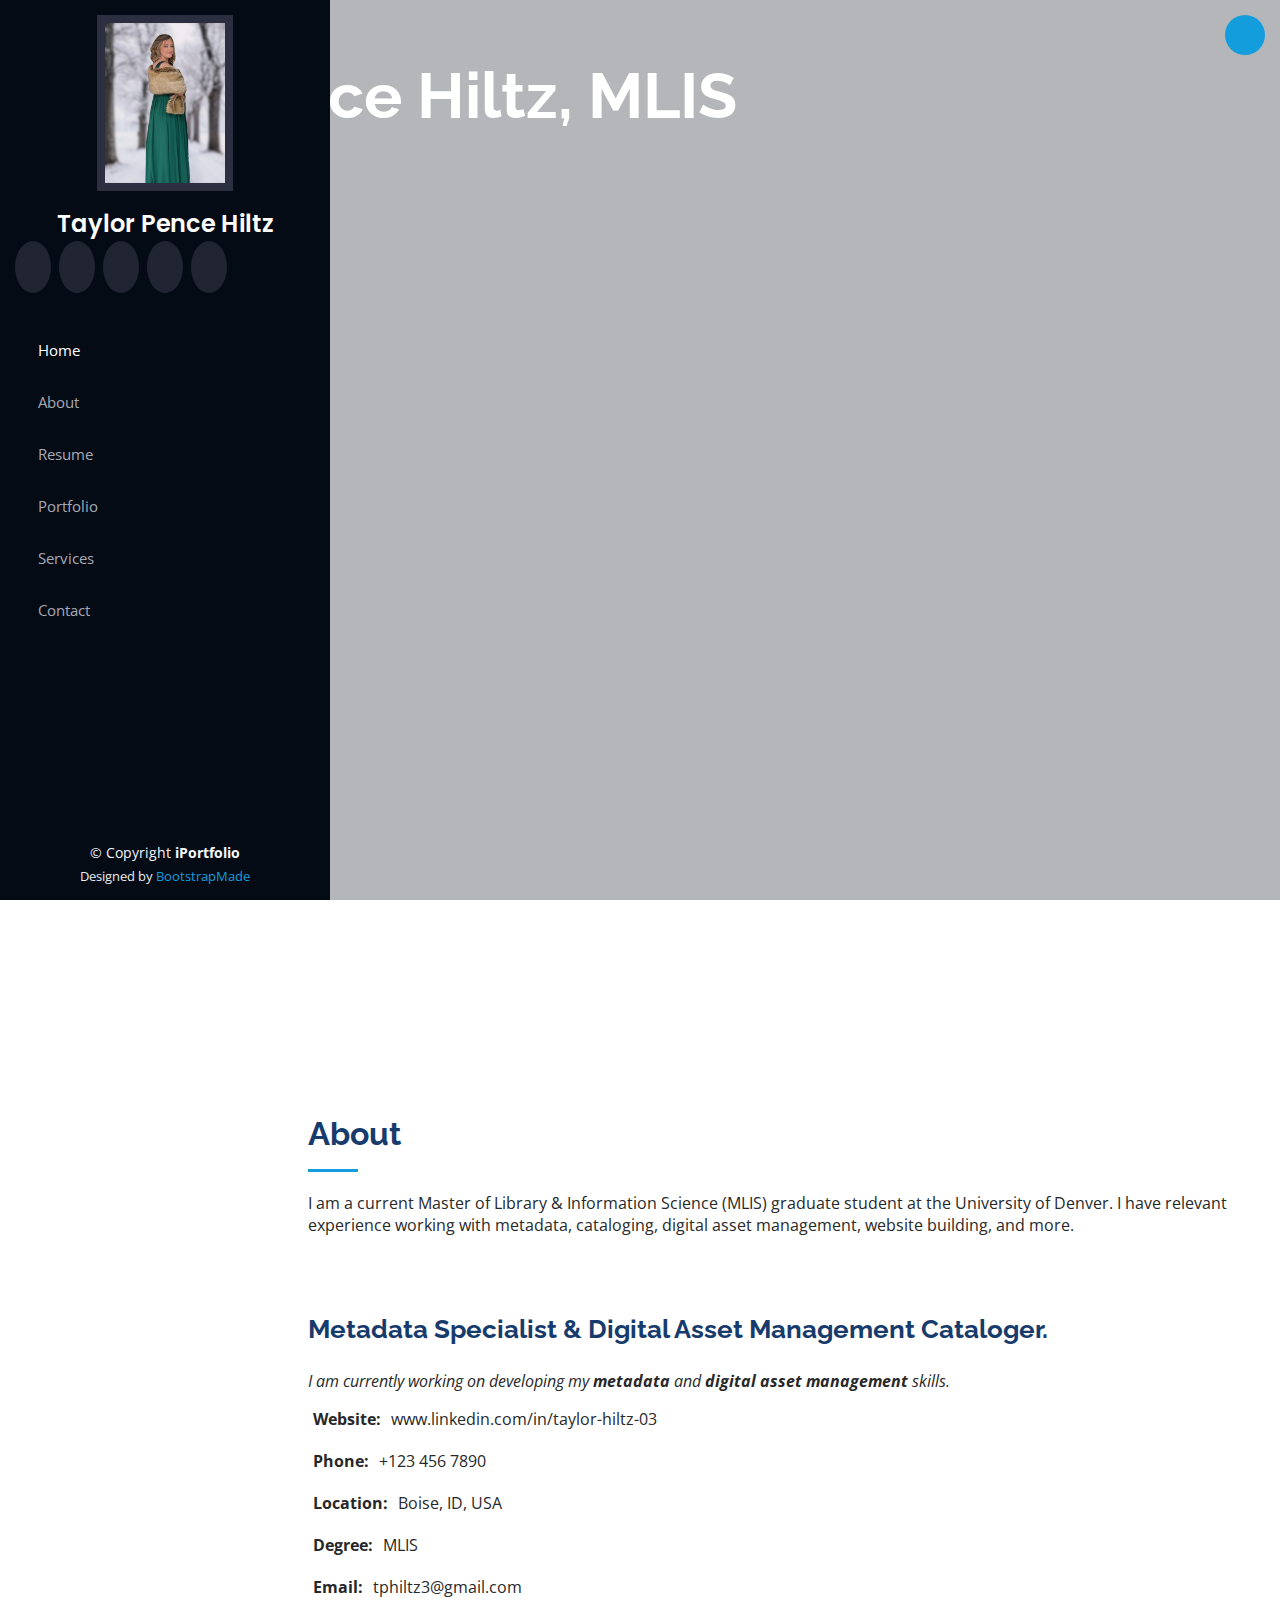
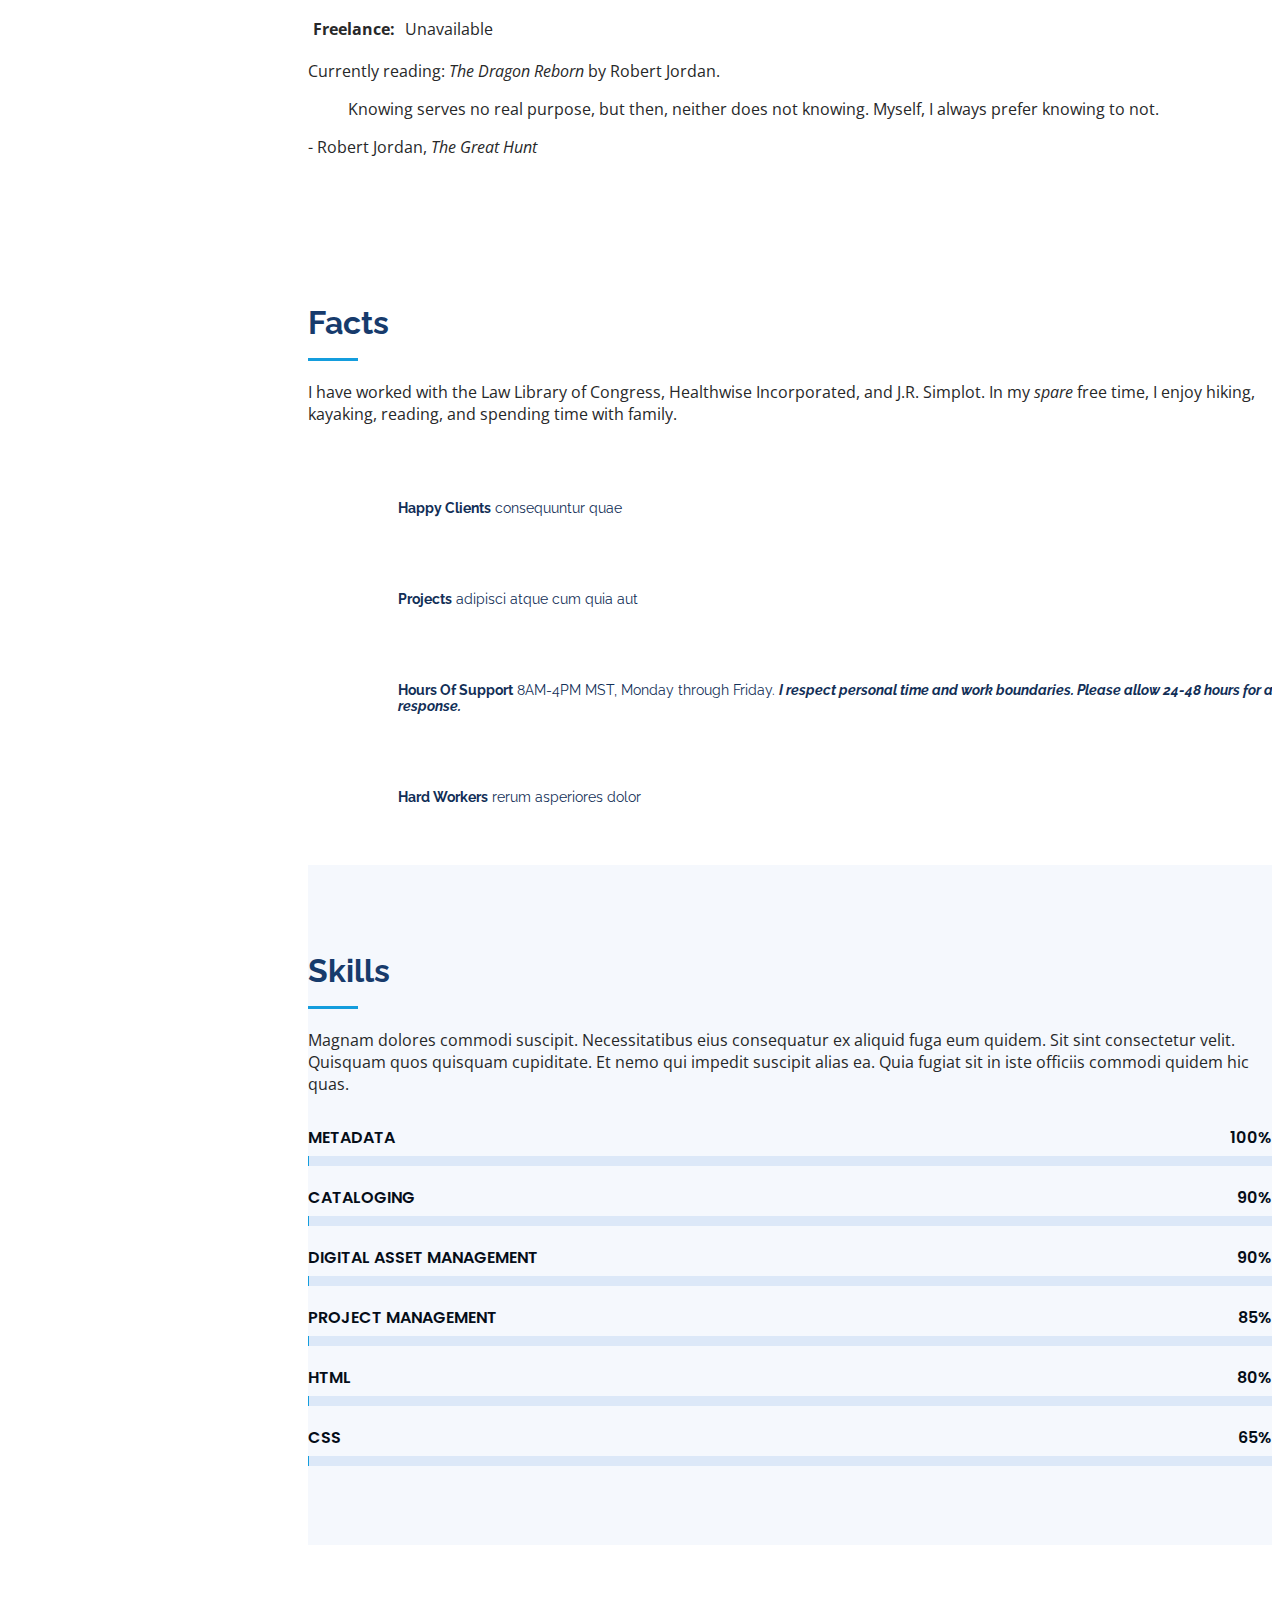
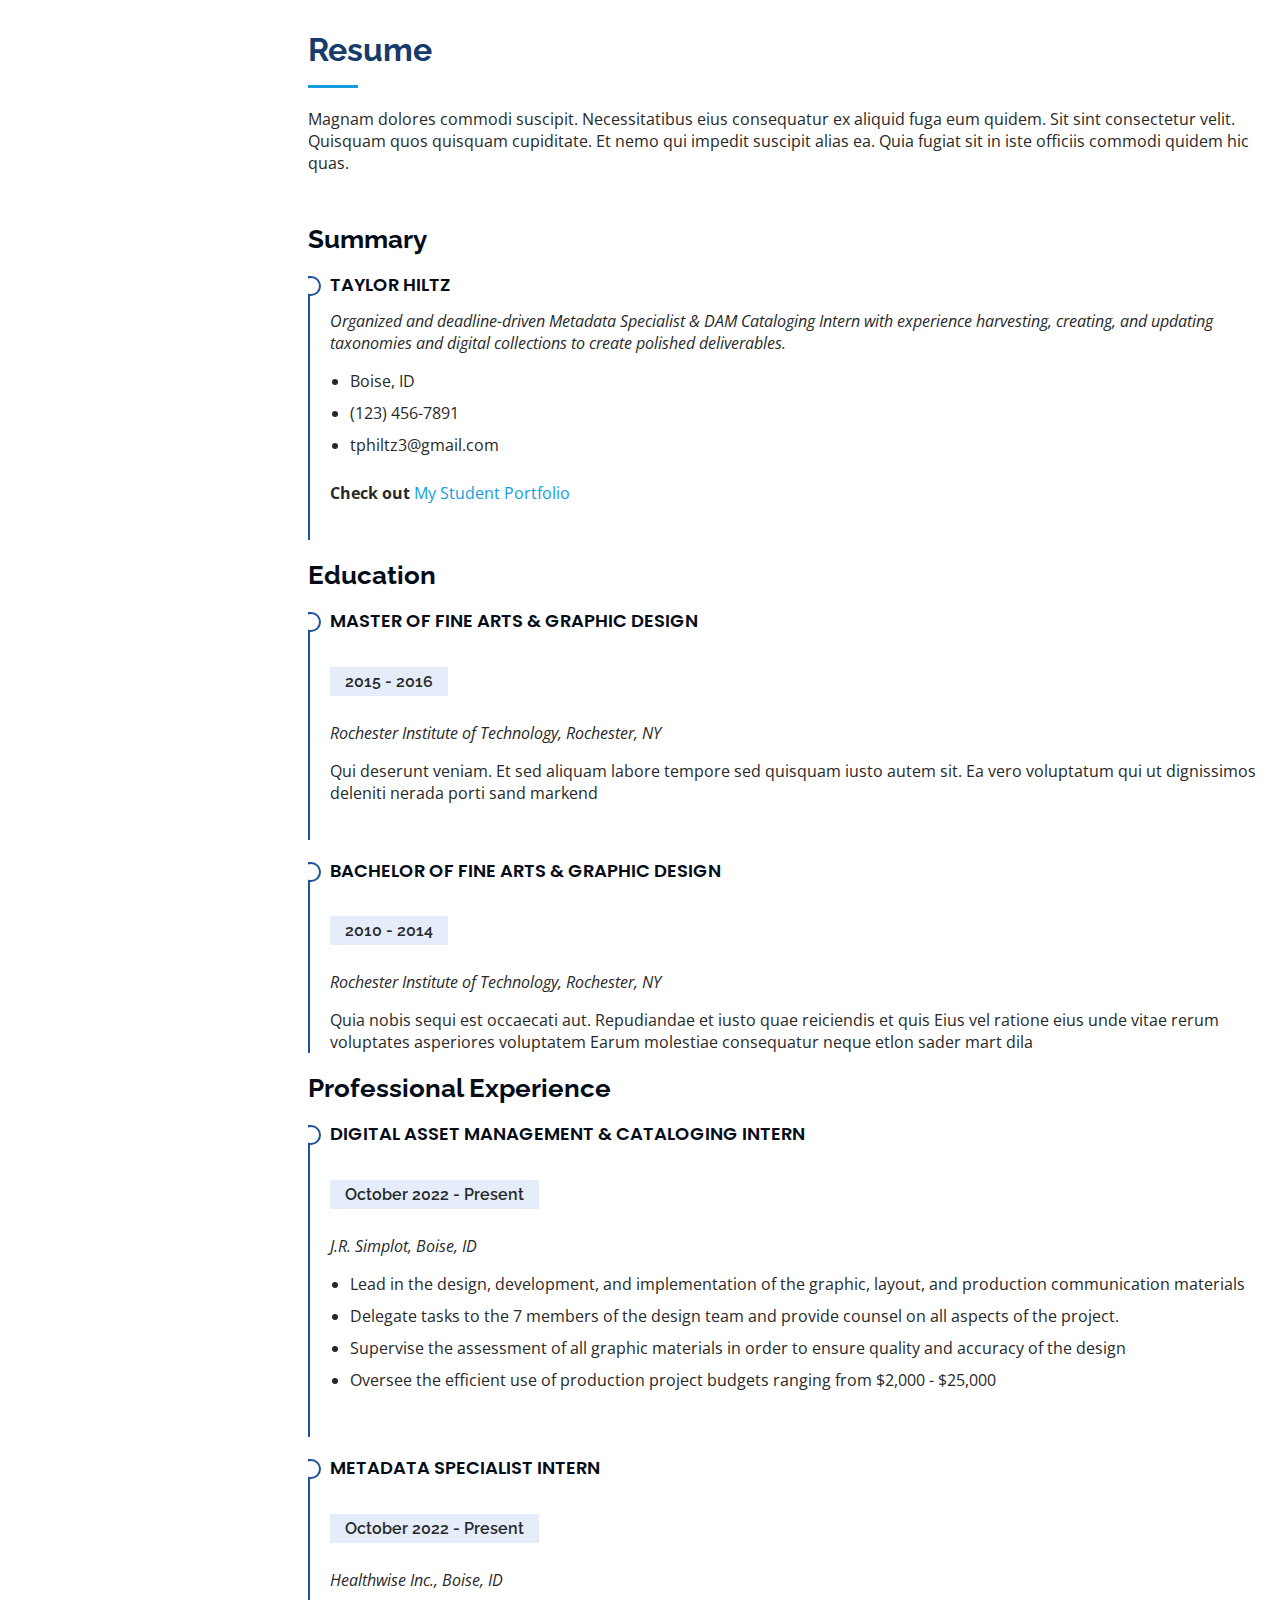
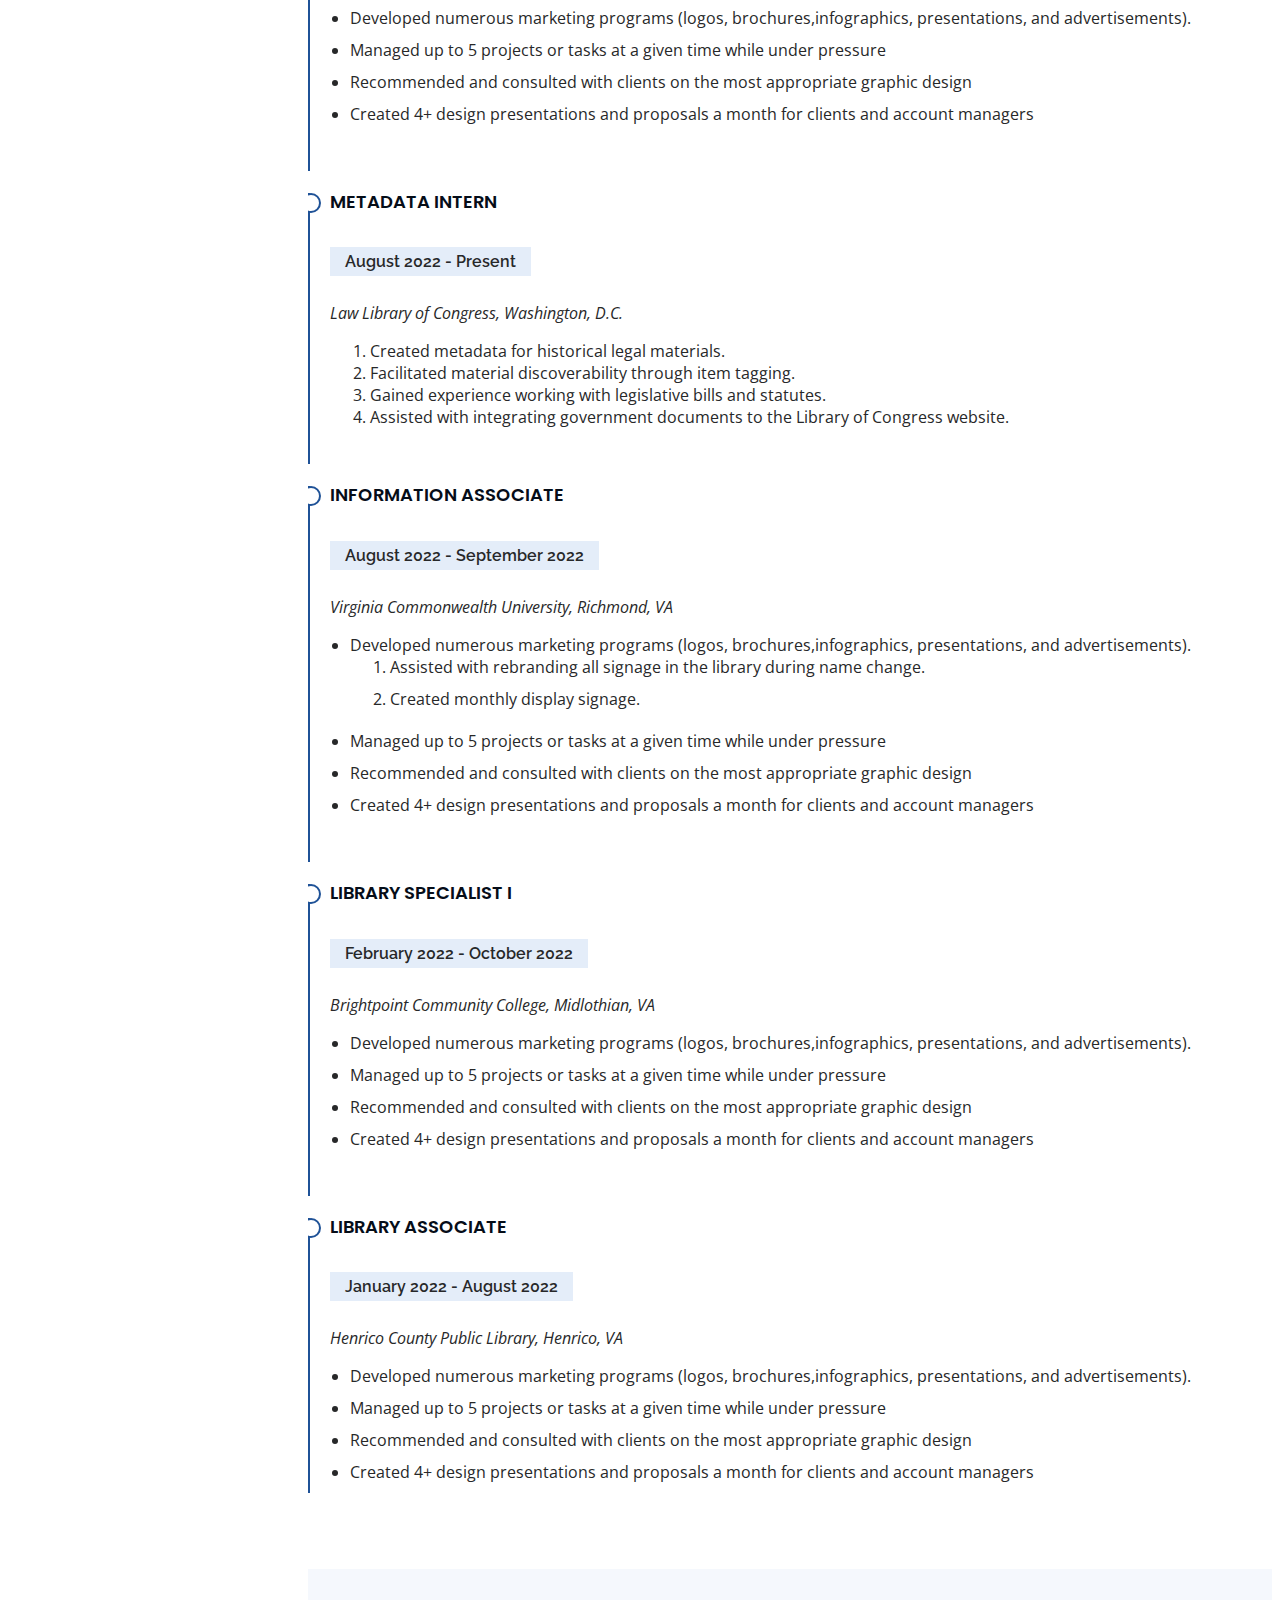
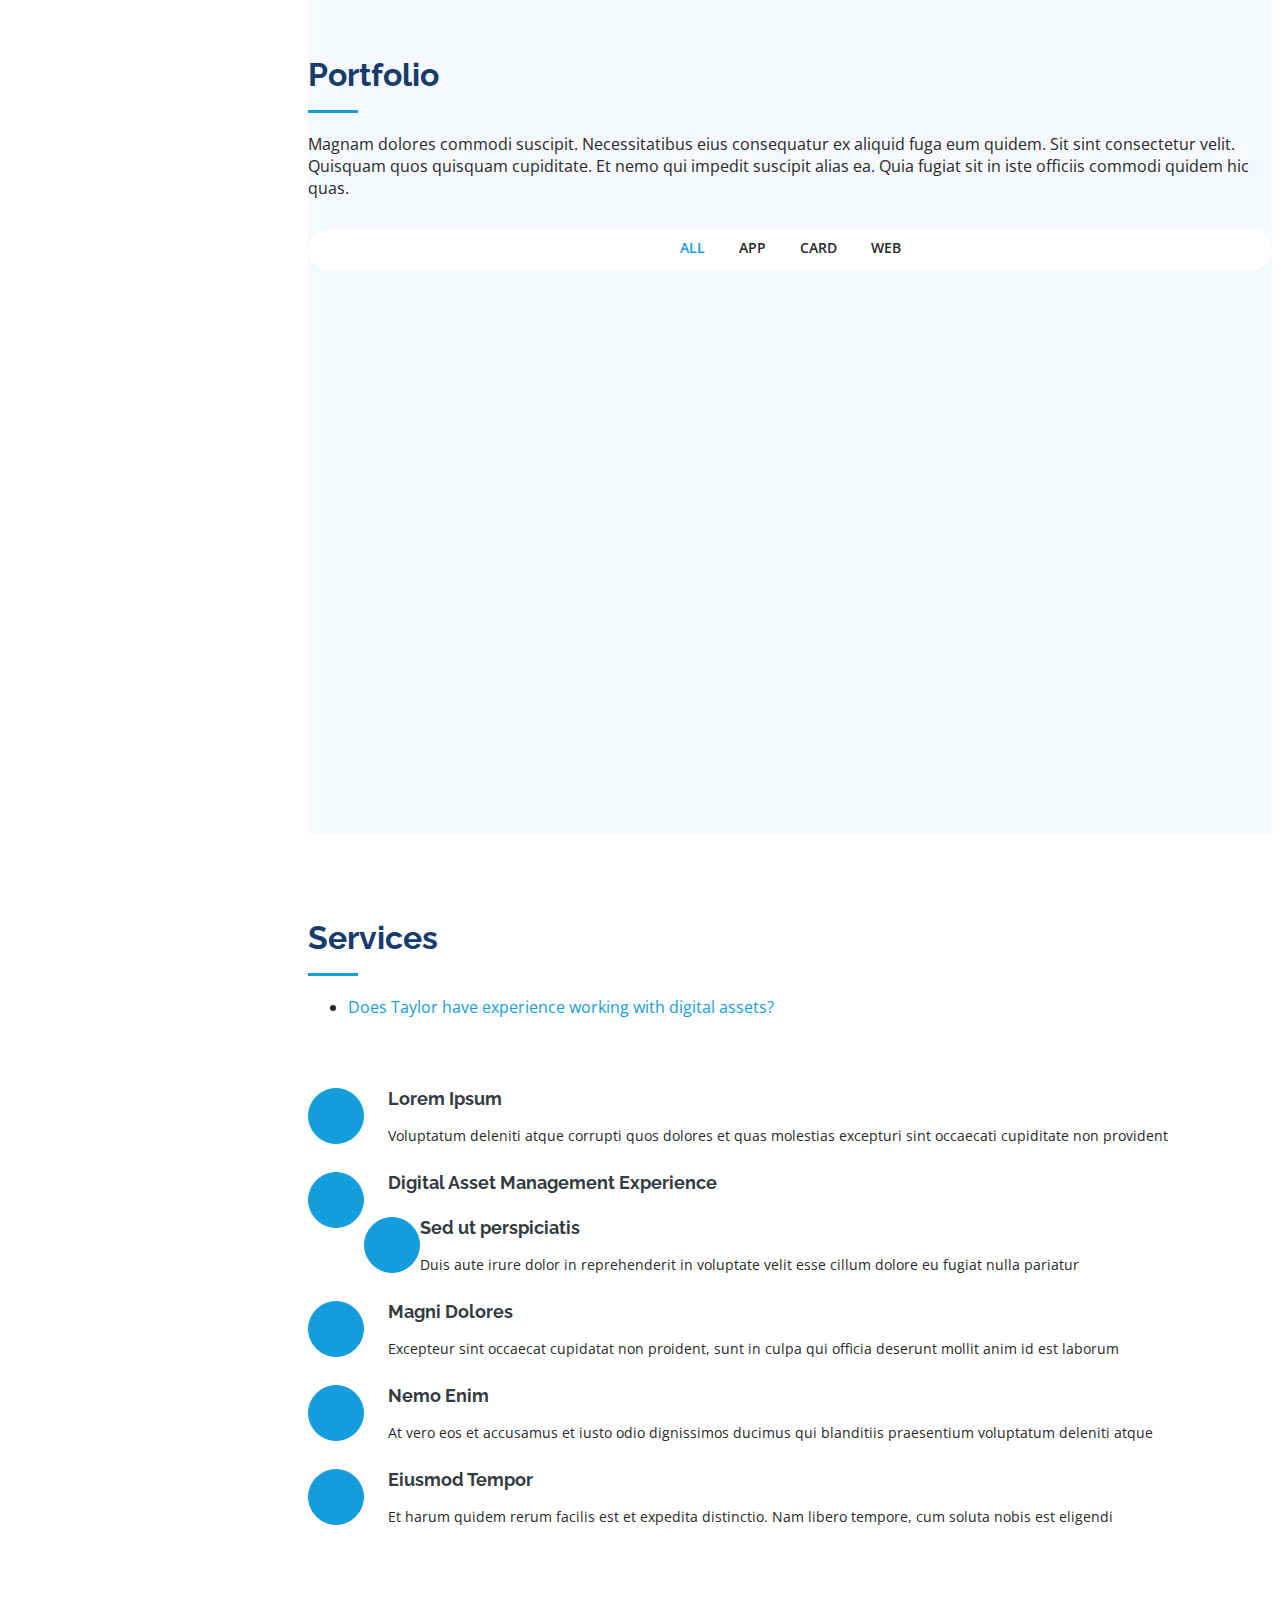
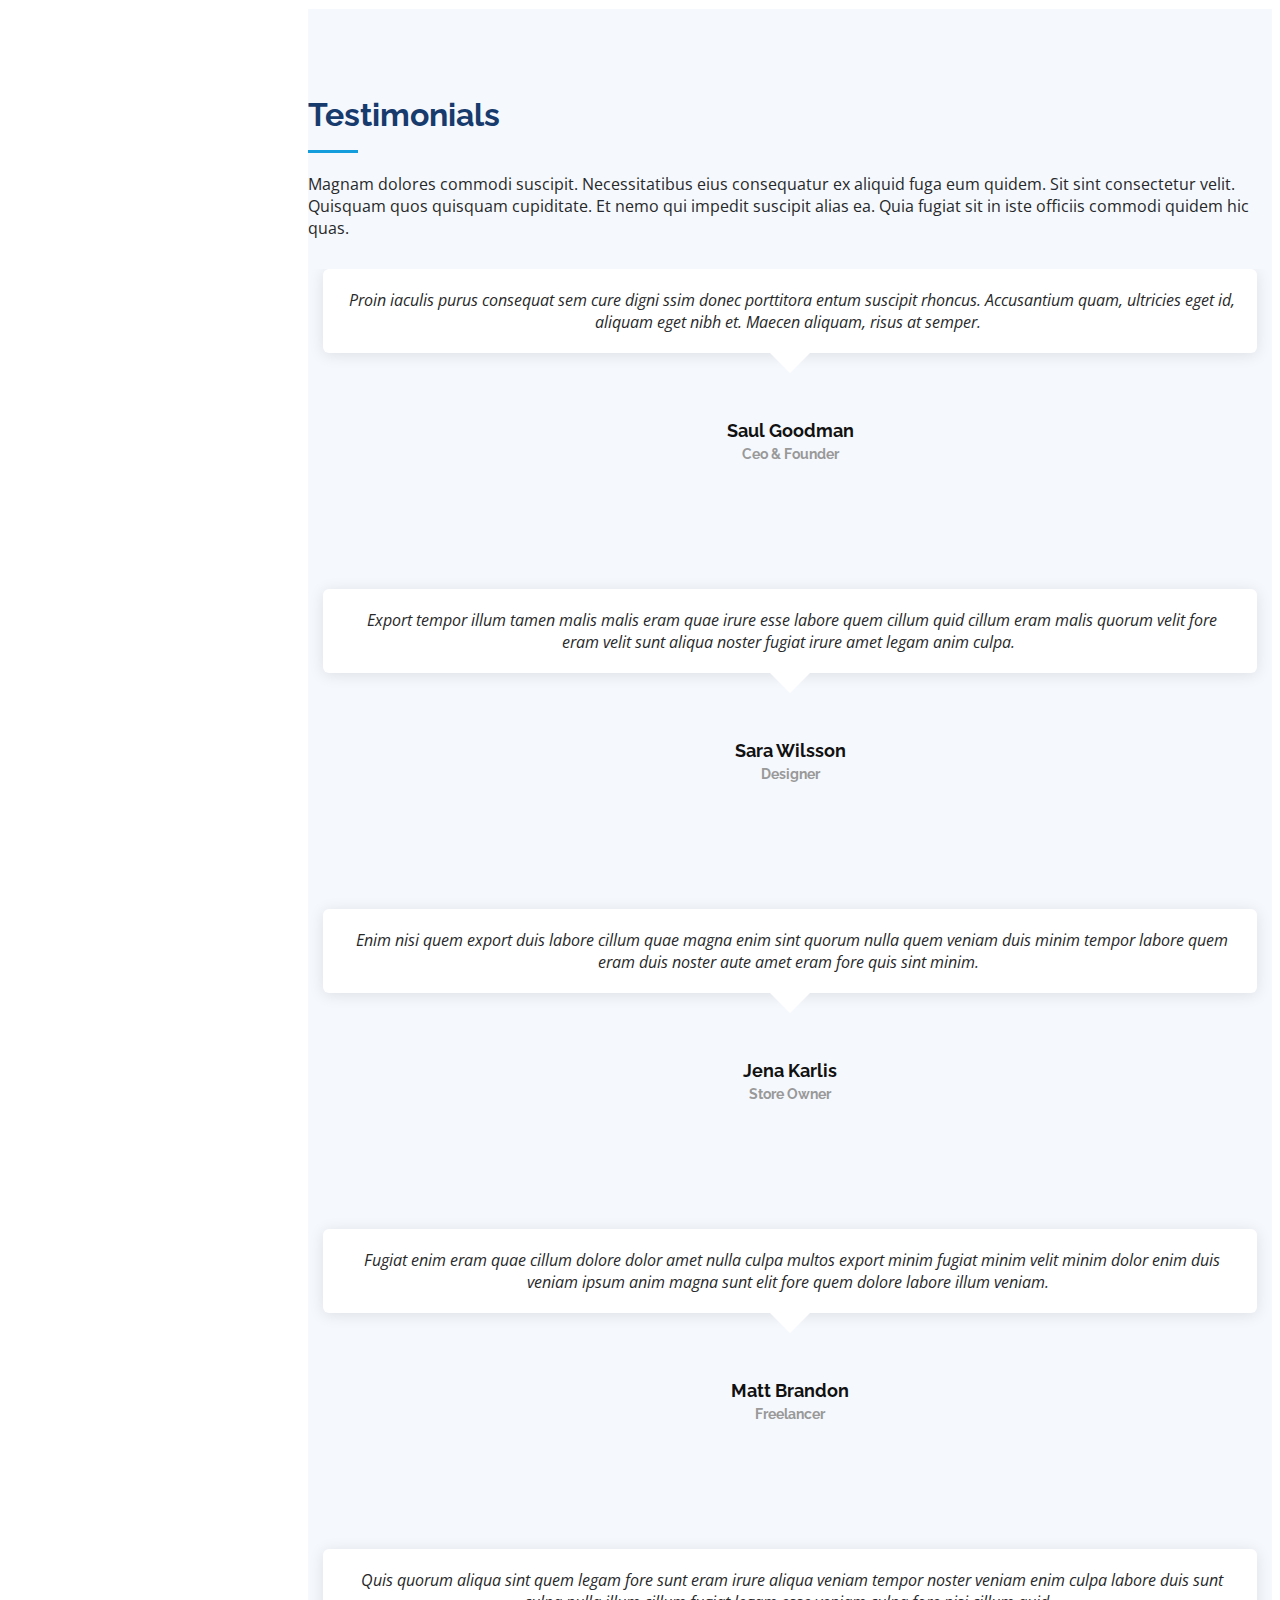
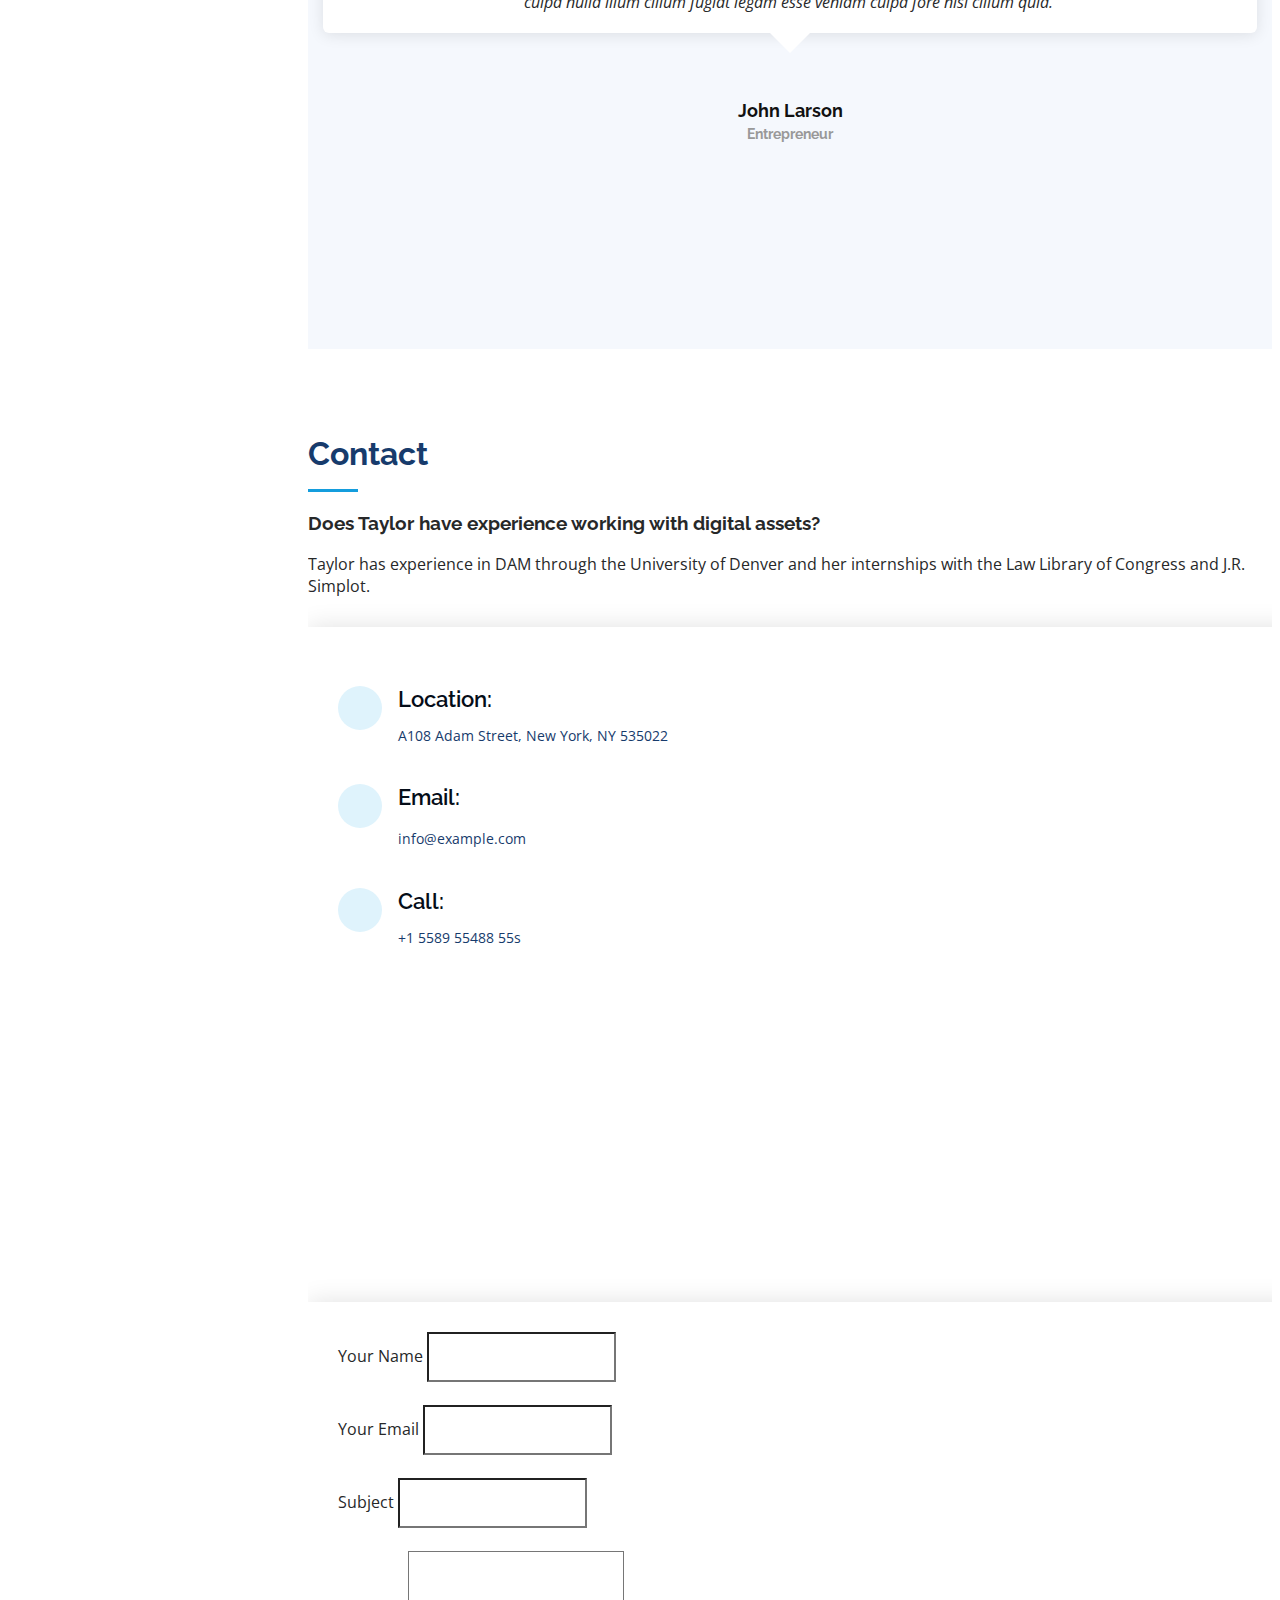
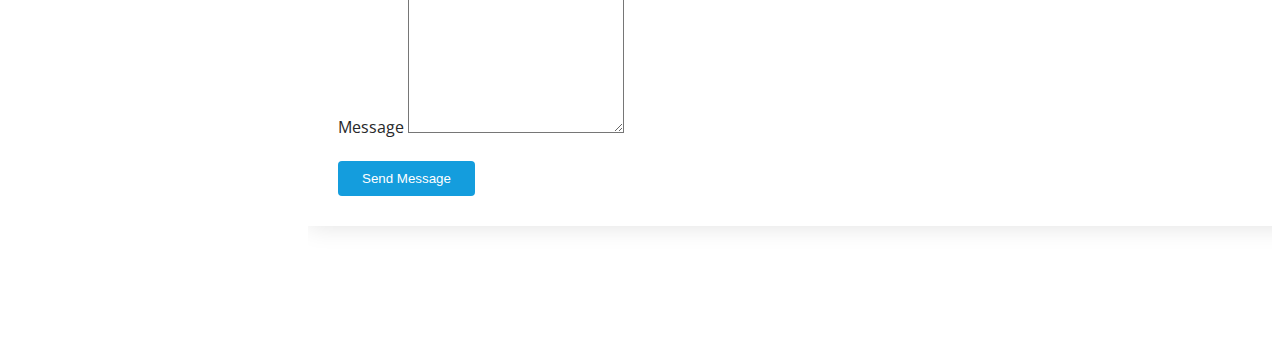
==== commit b2773b87: "Update index.html" ====
--- a/index.html
+++ b/index.html
@@ -53,7 +53,7 @@
           <a href="#" class="facebook"><i class="bx bxl-facebook"></i></a>
           <a href="#" class="instagram"><i class="bx bxl-instagram"></i></a>
           <a href="#" class="google-plus"><i class="bx bxl-skype"></i></a>
-          <a href="#" class="www.linkedin.com/in/taylor-hiltz-03"><i class="bx bxl-linkedin"></i></a>
+          <a href="#" class="linkedin"><i class="bx bxl-linkedin"></i></a>
         </div>
       </div>
 
@@ -86,8 +86,10 @@
       <div class="container">
 
         <div class="section-title">
+          <!-- About information added-->
           <h2>About</h2>
-          <p>Magnam dolores commodi suscipit. Necessitatibus eius consequatur ex aliquid fuga eum quidem. Sit sint consectetur velit. Quisquam quos quisquam cupiditate. Et nemo qui impedit suscipit alias ea. Quia fugiat sit in iste officiis commodi quidem hic quas.</p>
+          <p>I am a current Master of Library & Information Science (MLIS) graduate student at the University of Denver. I have relevant experience working with metadata, cataloging, 
+            digital asset management, website building, and more.</p>
         </div>
 
         <div class="row">
@@ -99,31 +101,31 @@
             <!--Heading and information changed-->
             <h3>Metadata Specialist & Digital Asset Management Cataloger.</h3>
             <p class="fst-italic">
-              <em> Taylor is currently working on developing her <strong> metadata </strong> and <strong> digital asset management</strong> skills.</em>
+              <em> I am currently working on developing my <strong> metadata </strong> and <strong> digital asset management</strong> skills.</em>
         
             </p>
             <div class="row">
               <div class="col-lg-6">
                 <ul>
-                  <!--Personal Contact Information added-->
-                  <li><i class="bi bi-chevron-right"></i> <strong>Website:</strong> <span>www.linkedin.com/in/taylor-hiltz-03
+                  <!--Personal Contact Information added. Bootstrap icons updated-->
+                  <li><i class="bi bi-browser-safari"></i> <strong>Website:</strong> <span>www.linkedin.com/in/taylor-hiltz-03
                   </span></li>
-                  <li><i class="bi bi-chevron-right"></i> <strong>Phone:</strong> <span>+123 456 7890</span></li>
-                  <li><i class="bi bi-chevron-right"></i> <strong>Location:</strong> <span>Boise, ID, USA</span></li>
+                  <li><i class="bi bi-phone-fill"></i> <strong>Phone:</strong> <span>+123 456 7890</span></li>
+                  <li><i class="bi bi-geo-alt-fill"></i> <strong>Location:</strong> <span>Boise, ID, USA</span></li>
                 </ul>
               </div>
               <div class="col-lg-6">
                 <ul>
-                  <!-- Degree & Contact Information Added-->
-                  <li><i class="bi bi-chevron-right"></i> <strong>Degree:</strong> <span>Master of Library and Information Science
+                  <!-- Degree & Contact Information Added. Bootstrap icons updated-->
+                  <li><i class="bi bi-mortarboard-fill"></i> <strong>Degree:</strong> <span> MLIS
                   </span></li>
-                  <li><i class="bi bi-chevron-right"></i> <strong>Email:</strong> <span>tphiltz3@gmail.com</span></li>
-                  <li><i class="bi bi-chevron-right"></i> <strong>Freelance:</strong> <span>Available</span></li>
+                  <li><i class="bi bi-envelope-fill"></i> <strong>Email:</strong> <span>tphiltz3@gmail.com</span></li>
+                  <li><i class="bi bi-vector-pen"></i> <strong>Freelance:</strong> <span>Unavailable</span></li>
                 </ul>
               </div>
             </div>
             <!-- Info about me added-->
-            <p> Taylor is currently reading <cite> The Dragon Reborn </cite> by Robert Jordan.
+            <p> Currently reading: <cite> The Dragon Reborn </cite> by Robert Jordan.
             </p>
             <!-- Quote added-->
             <blockquote>
@@ -143,7 +145,8 @@
         <div class="section-title">
           <h2>Facts</h2>
           <!-- Facts about me added-->
-          <p>Taylor </p>
+          <p>I have worked with the Law Library of Congress, Healthwise Incorporated, and J.R. Simplot. In my <em>spare</em> free time,
+          I enjoy hiking, kayaking, reading, and spending time with family.</p>
         </div>
 
         <div class="row no-gutters">
@@ -168,7 +171,9 @@
             <div class="count-box">
               <i class="bi bi-headset"></i>
               <span data-purecounter-start="0" data-purecounter-end="1453" data-purecounter-duration="1" class="purecounter"></span>
-              <p><strong>Hours Of Support</strong> aut commodi quaerat</p>
+              <!--Hours of Support added-->
+              <p><strong>Hours Of Support</strong> 
+                8AM-4PM MST, Monday through Friday. <em> <strong> I respect personal time and work boundaries. Please allow 24-48 hours for a response. </strong></em></p>
             </div>
           </div>
 
@@ -199,21 +204,22 @@
           <div class="col-lg-6" data-aos="fade-up">
 
             <div class="progress">
-              <span class="skill">HTML <i class="val">100%</i></span>
+              <!-- Updated Skill types and values-->
+              <span class="skill">Metadata <i class="val">100%</i></span>
               <div class="progress-bar-wrap">
                 <div class="progress-bar" role="progressbar" aria-valuenow="100" aria-valuemin="0" aria-valuemax="100"></div>
               </div>
             </div>
 
             <div class="progress">
-              <span class="skill">CSS <i class="val">90%</i></span>
+              <span class="skill">Cataloging <i class="val">90%</i></span>
               <div class="progress-bar-wrap">
                 <div class="progress-bar" role="progressbar" aria-valuenow="90" aria-valuemin="0" aria-valuemax="100"></div>
               </div>
             </div>
 
             <div class="progress">
-              <span class="skill">JavaScript <i class="val">75%</i></span>
+              <span class="skill">Digital Asset Management <i class="val">90%</i></span>
               <div class="progress-bar-wrap">
                 <div class="progress-bar" role="progressbar" aria-valuenow="75" aria-valuemin="0" aria-valuemax="100"></div>
               </div>
@@ -224,21 +230,21 @@
           <div class="col-lg-6" data-aos="fade-up" data-aos-delay="100">
 
             <div class="progress">
-              <span class="skill">PHP <i class="val">80%</i></span>
+              <span class="skill">Project Management <i class="val">85%</i></span>
               <div class="progress-bar-wrap">
                 <div class="progress-bar" role="progressbar" aria-valuenow="80" aria-valuemin="0" aria-valuemax="100"></div>
               </div>
             </div>
 
             <div class="progress">
-              <span class="skill">WordPress/CMS <i class="val">90%</i></span>
+              <span class="skill">HTML <i class="val">80%</i></span>
               <div class="progress-bar-wrap">
                 <div class="progress-bar" role="progressbar" aria-valuenow="90" aria-valuemin="0" aria-valuemax="100"></div>
               </div>
             </div>
 
             <div class="progress">
-              <span class="skill">Photoshop <i class="val">55%</i></span>
+              <span class="skill">CSS <i class="val">65%</i></span>
               <div class="progress-bar-wrap">
                 <div class="progress-bar" role="progressbar" aria-valuenow="55" aria-valuemin="0" aria-valuemax="100"></div>
               </div>
@@ -267,7 +273,6 @@
               <h4>Taylor Hiltz</h4>
               <p><em>Organized and deadline-driven Metadata Specialist & DAM Cataloging Intern with experience harvesting, creating, and updating taxonomies and digital collections to create polished deliverables.</em></p>
               <ul>
-                <img src="orangerose.jpg" alt="Orange rose"/> 
                 <li>Boise, ID</li>
                 <li>(123) 456-7891</li>
                 <li>tphiltz3@gmail.com</li>
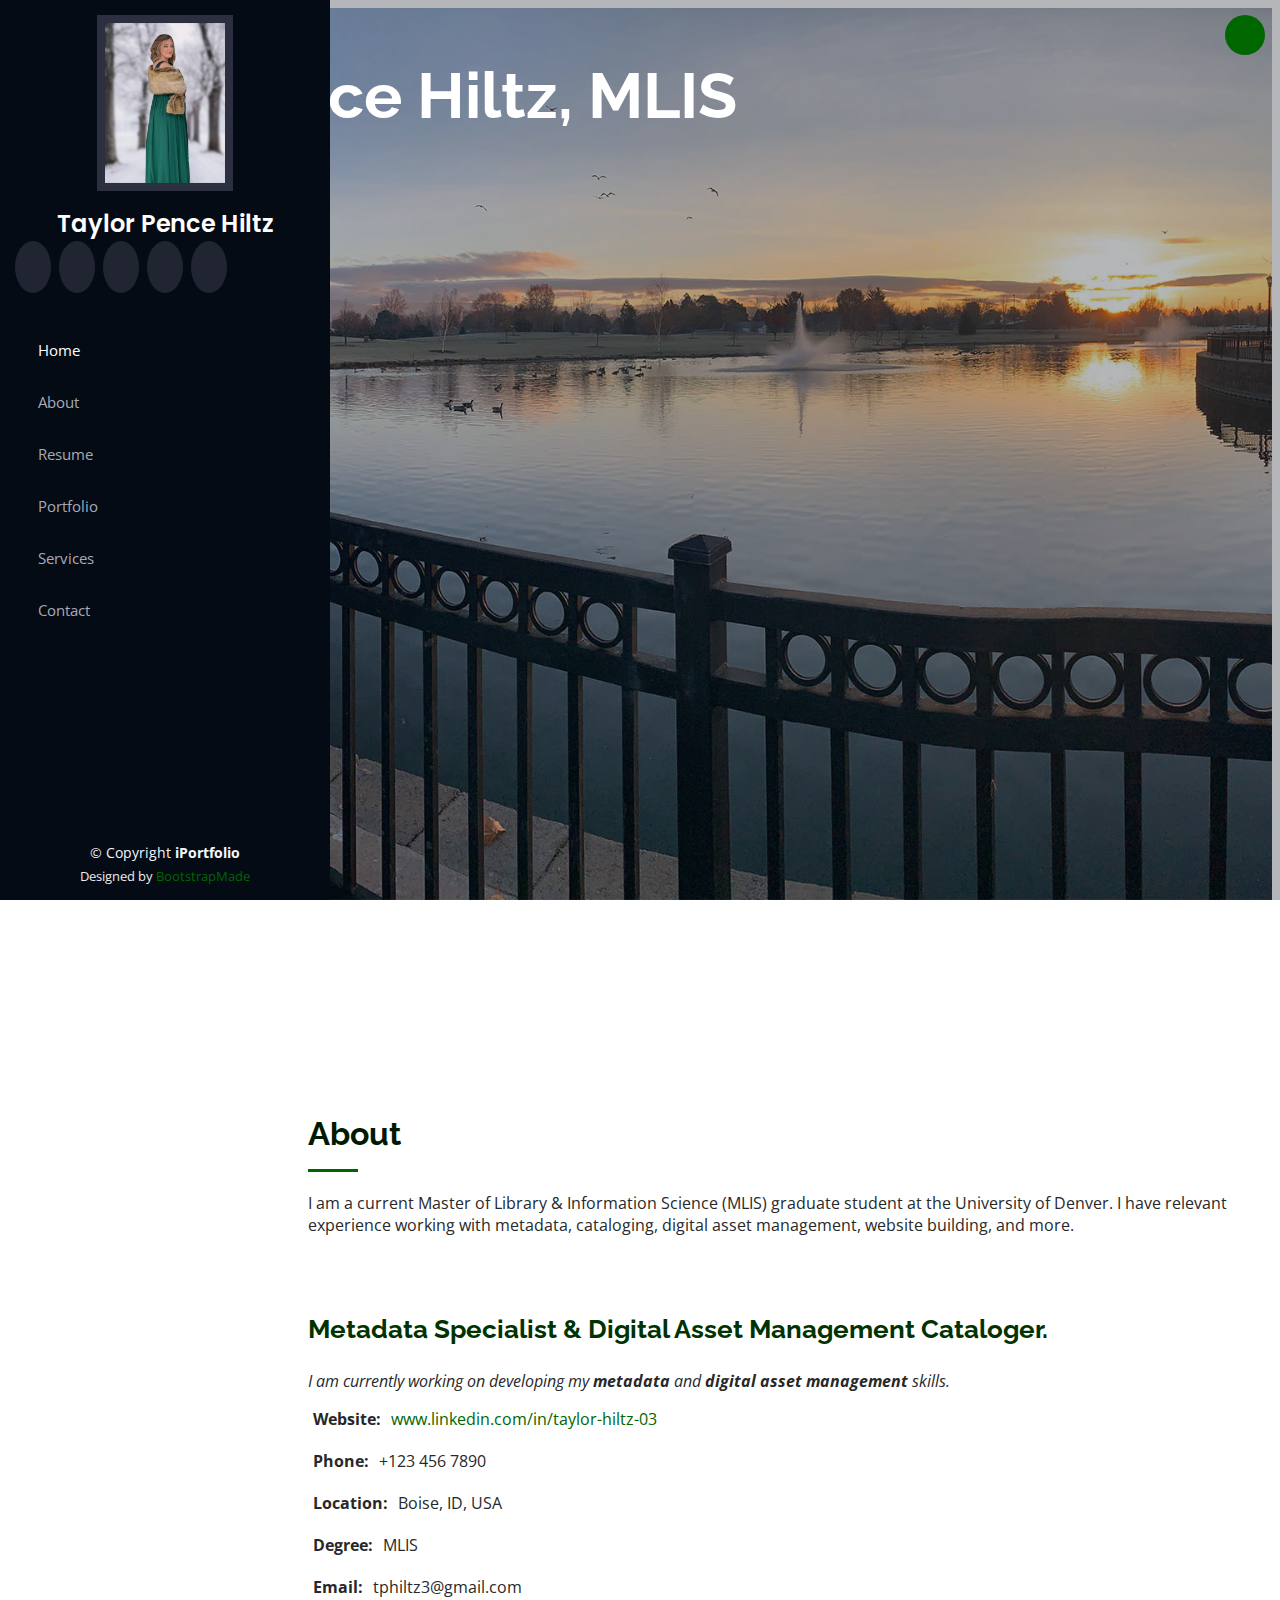
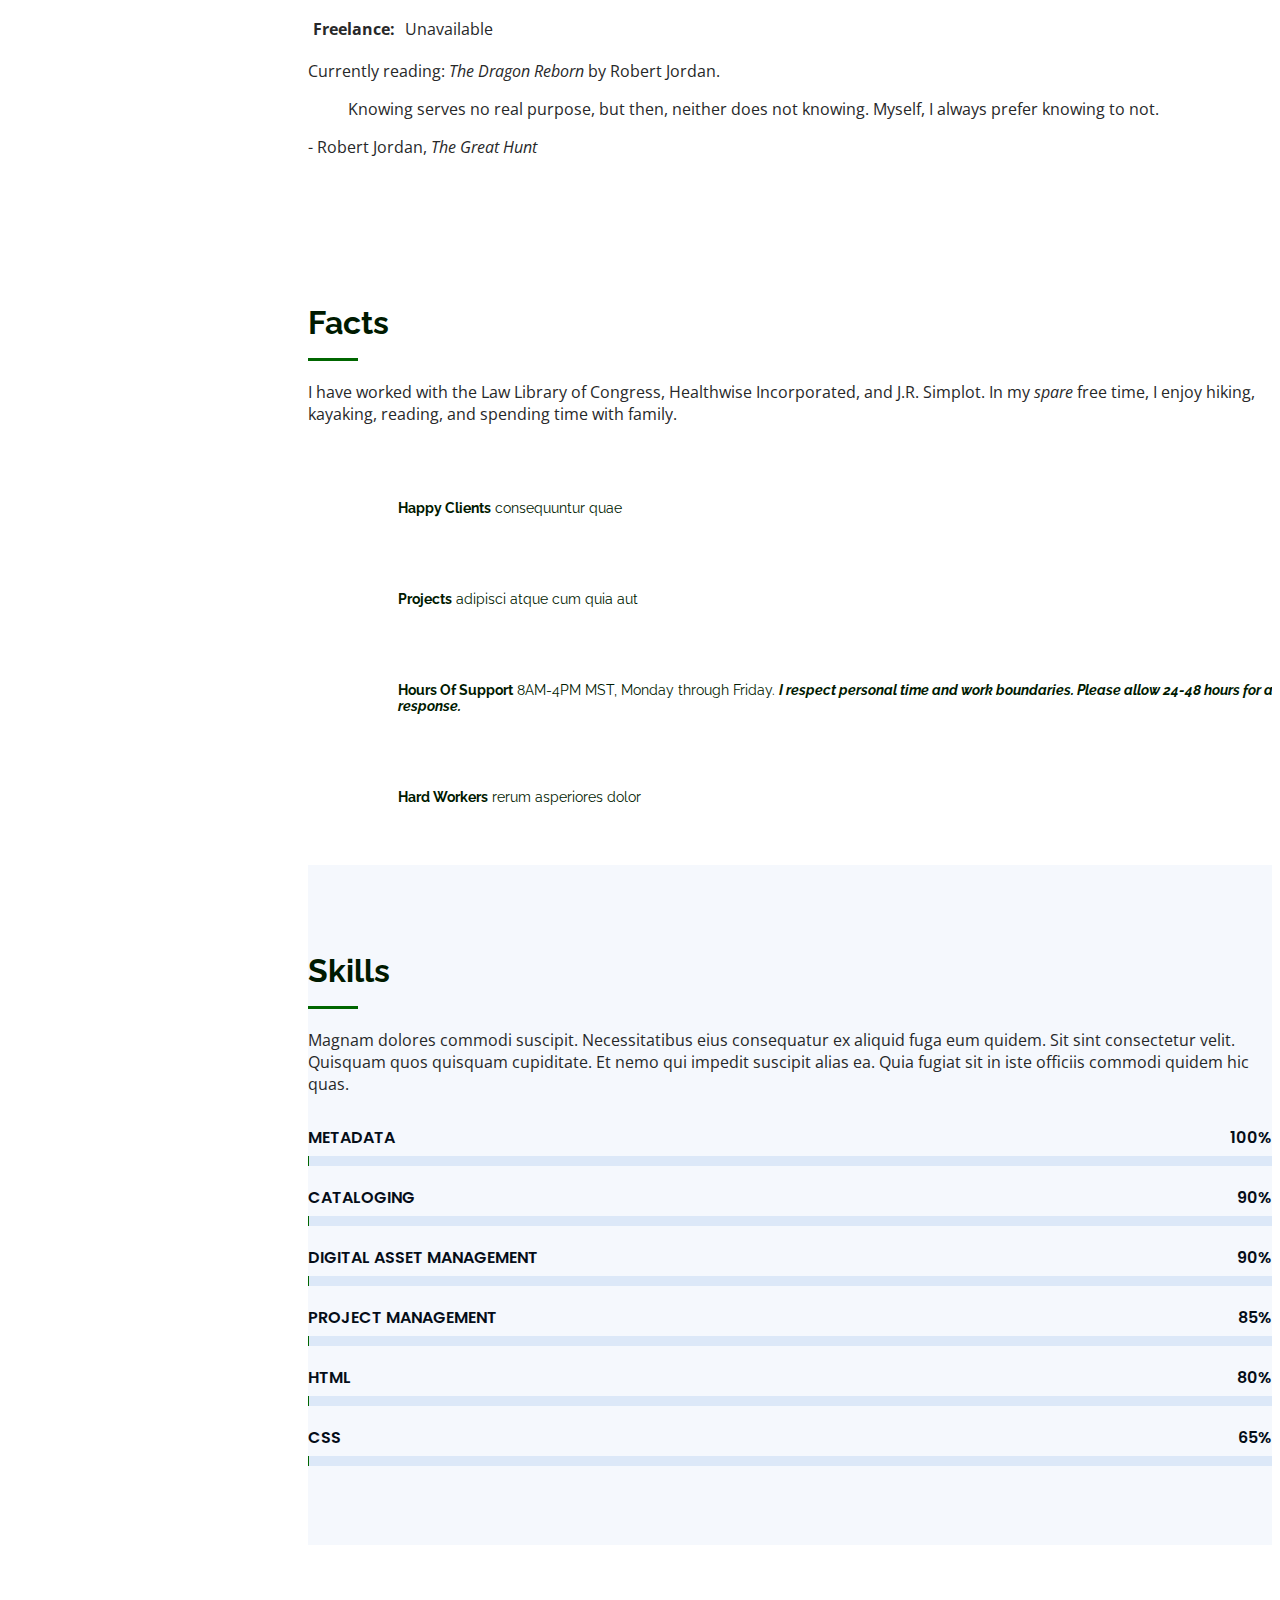
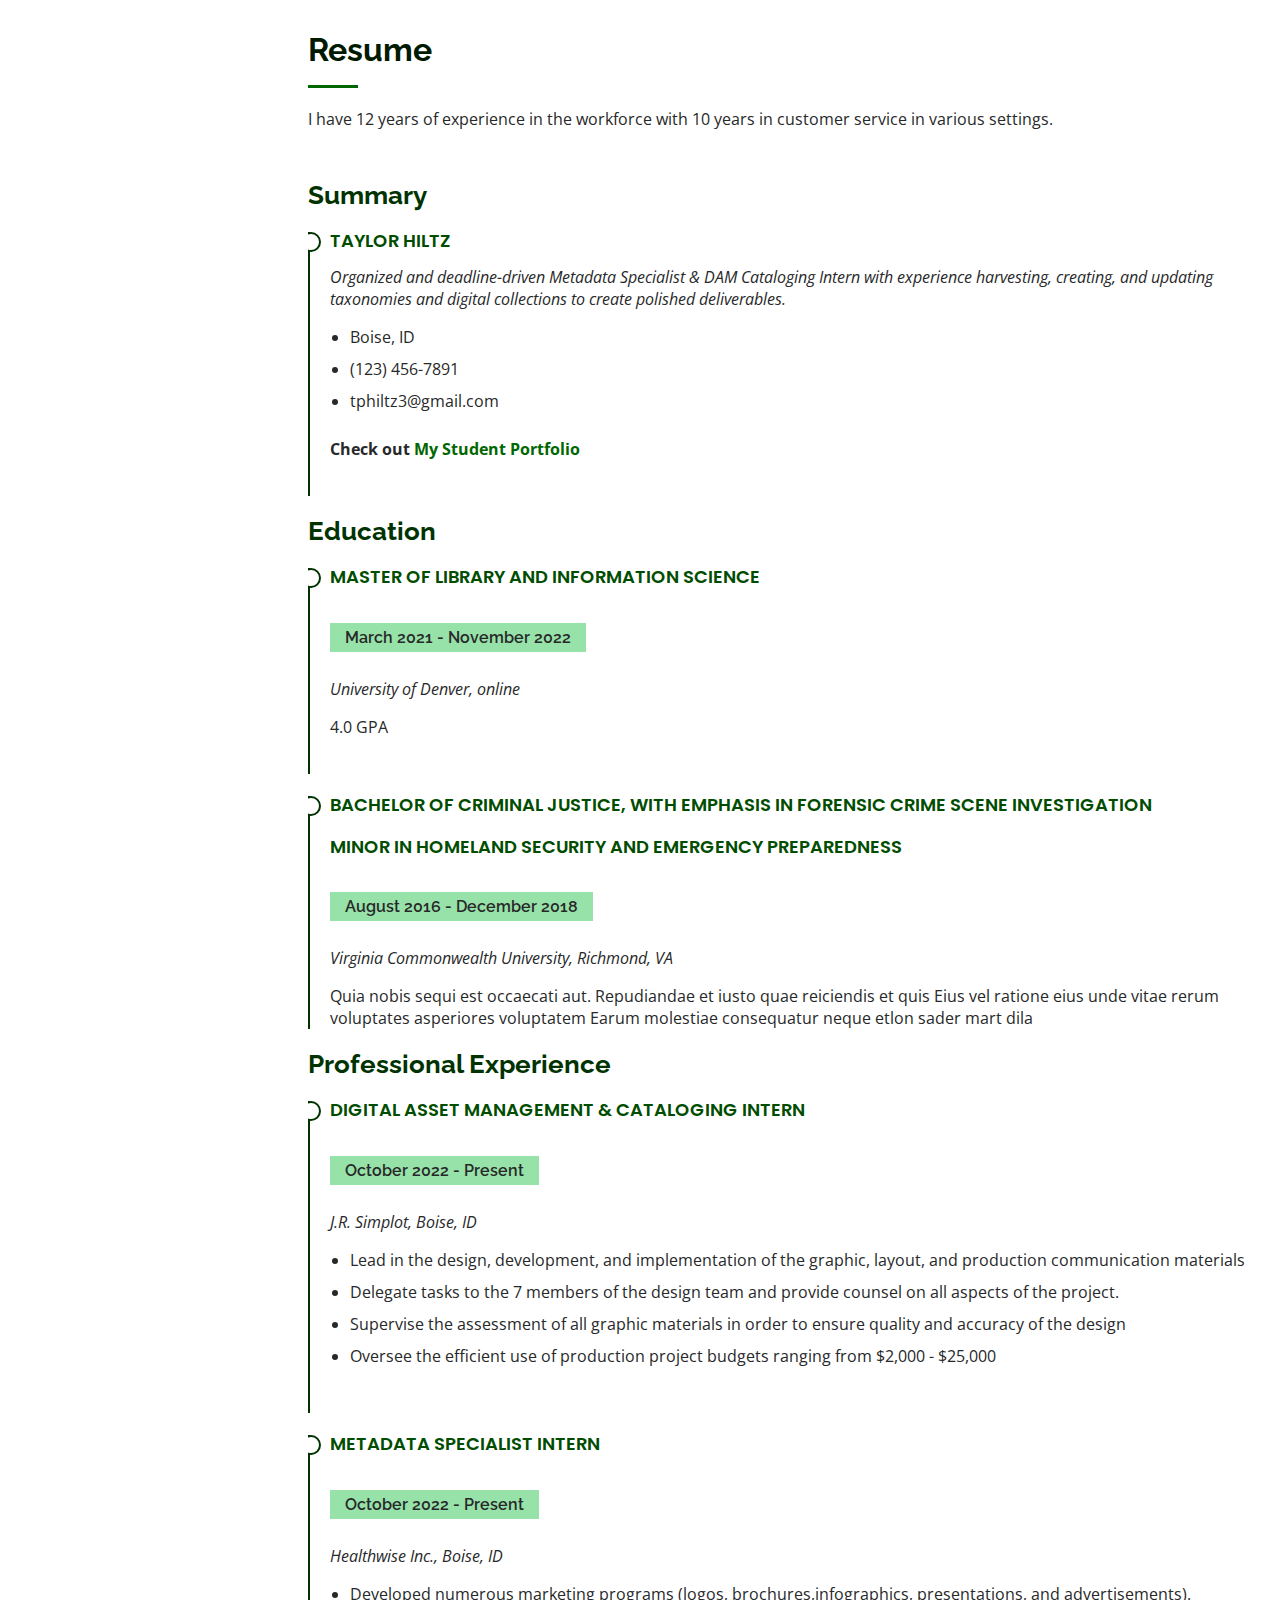
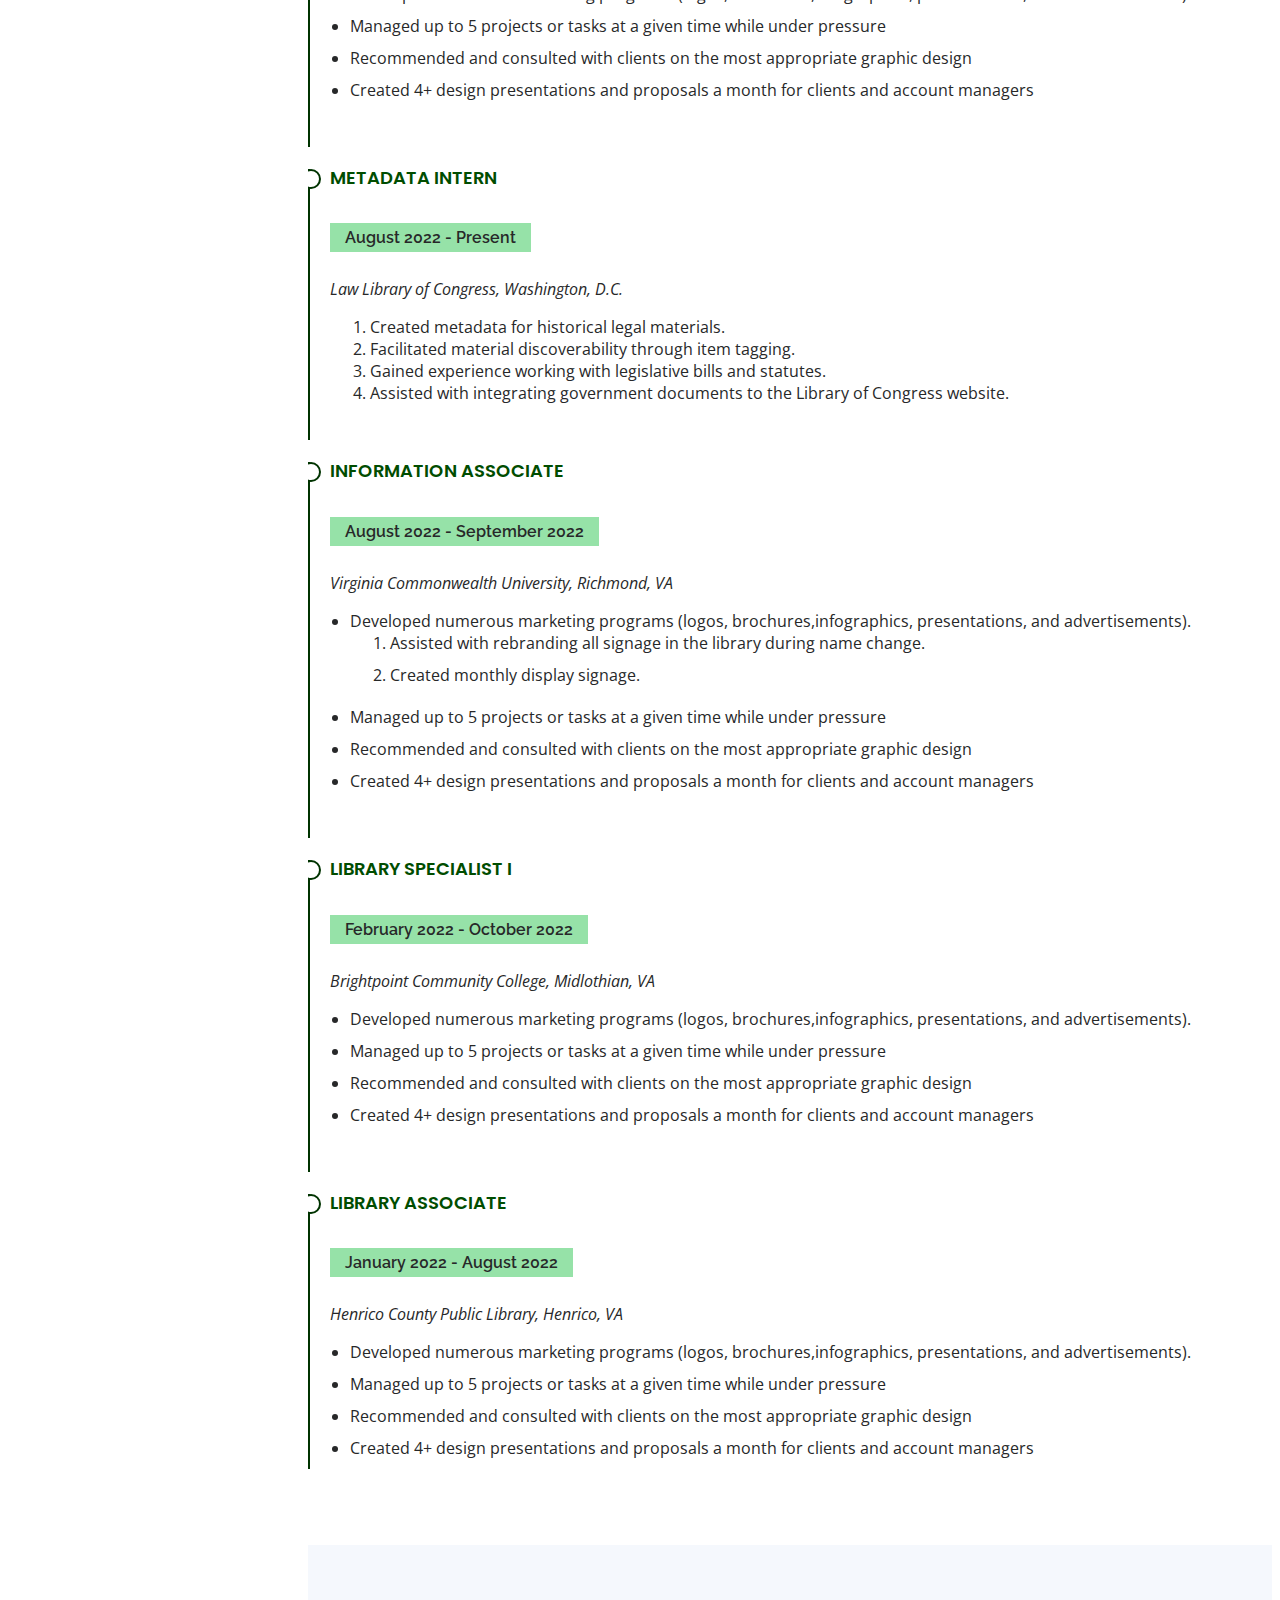
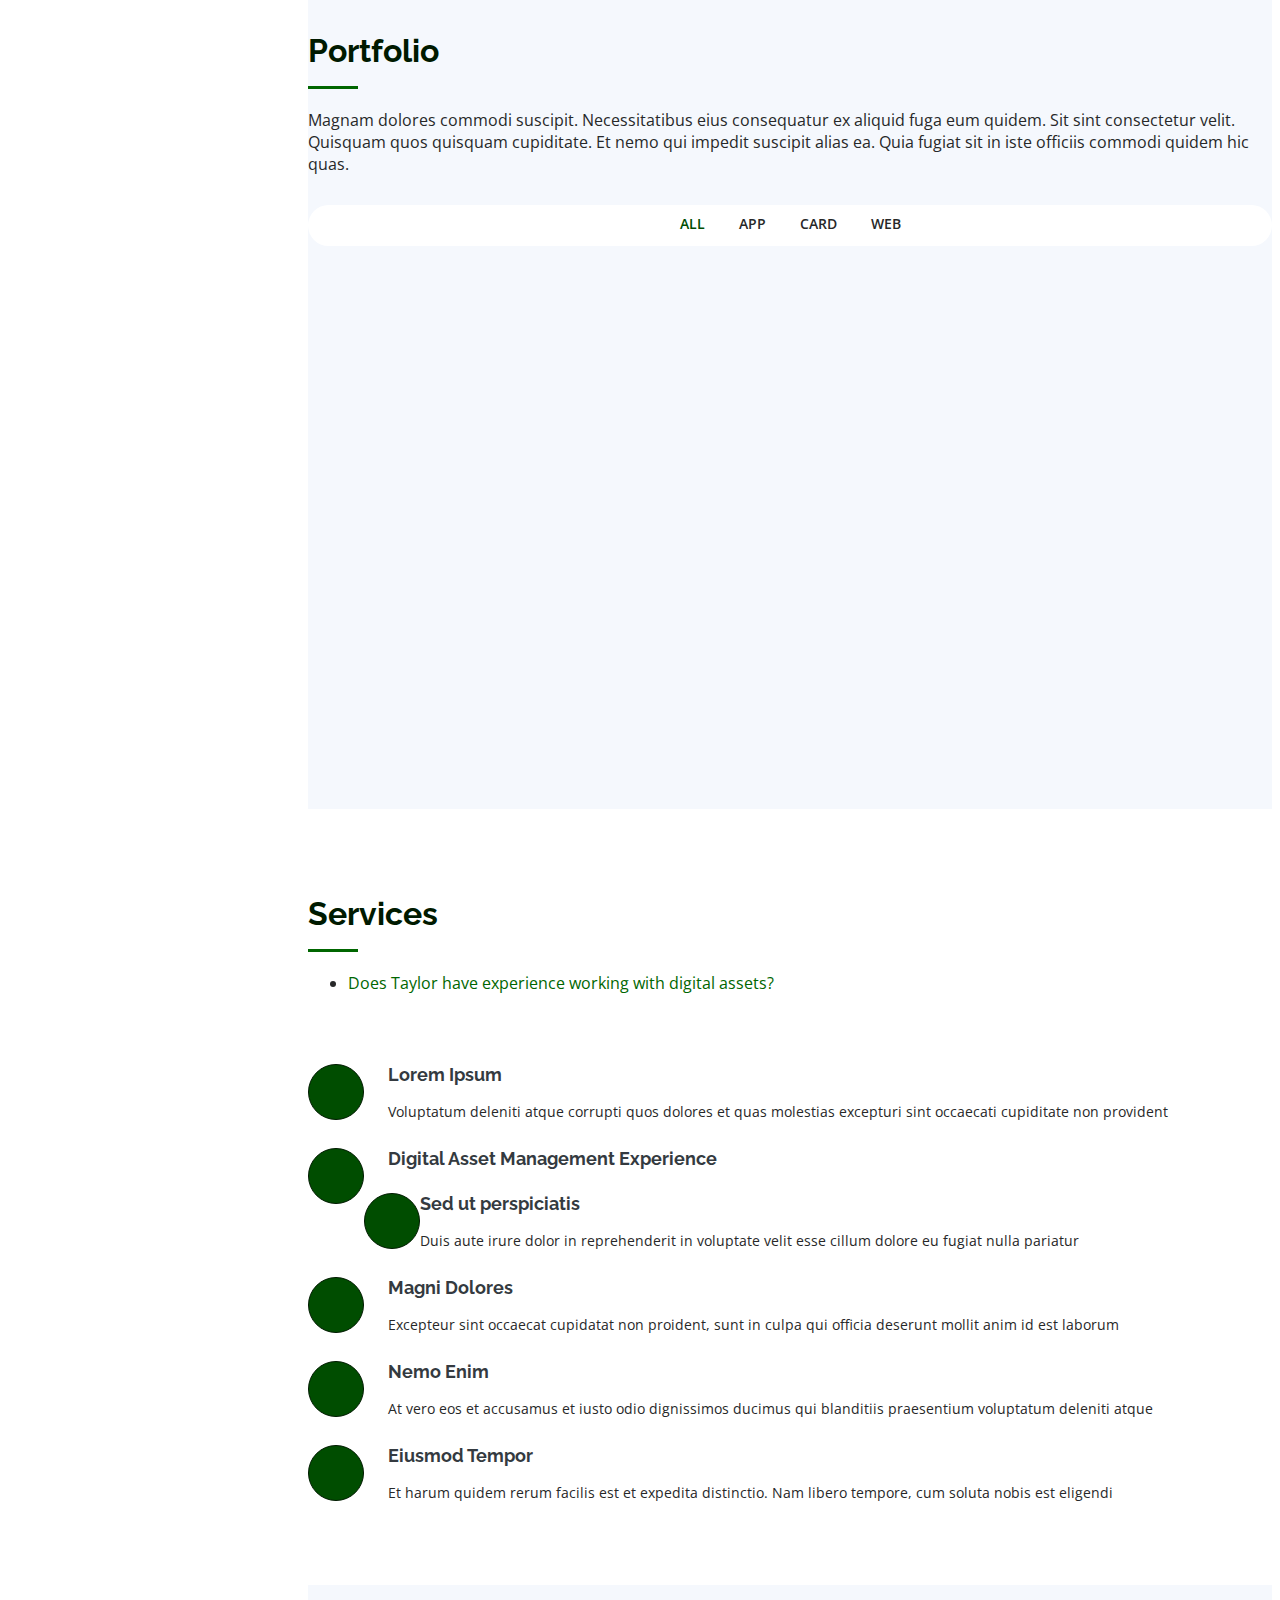
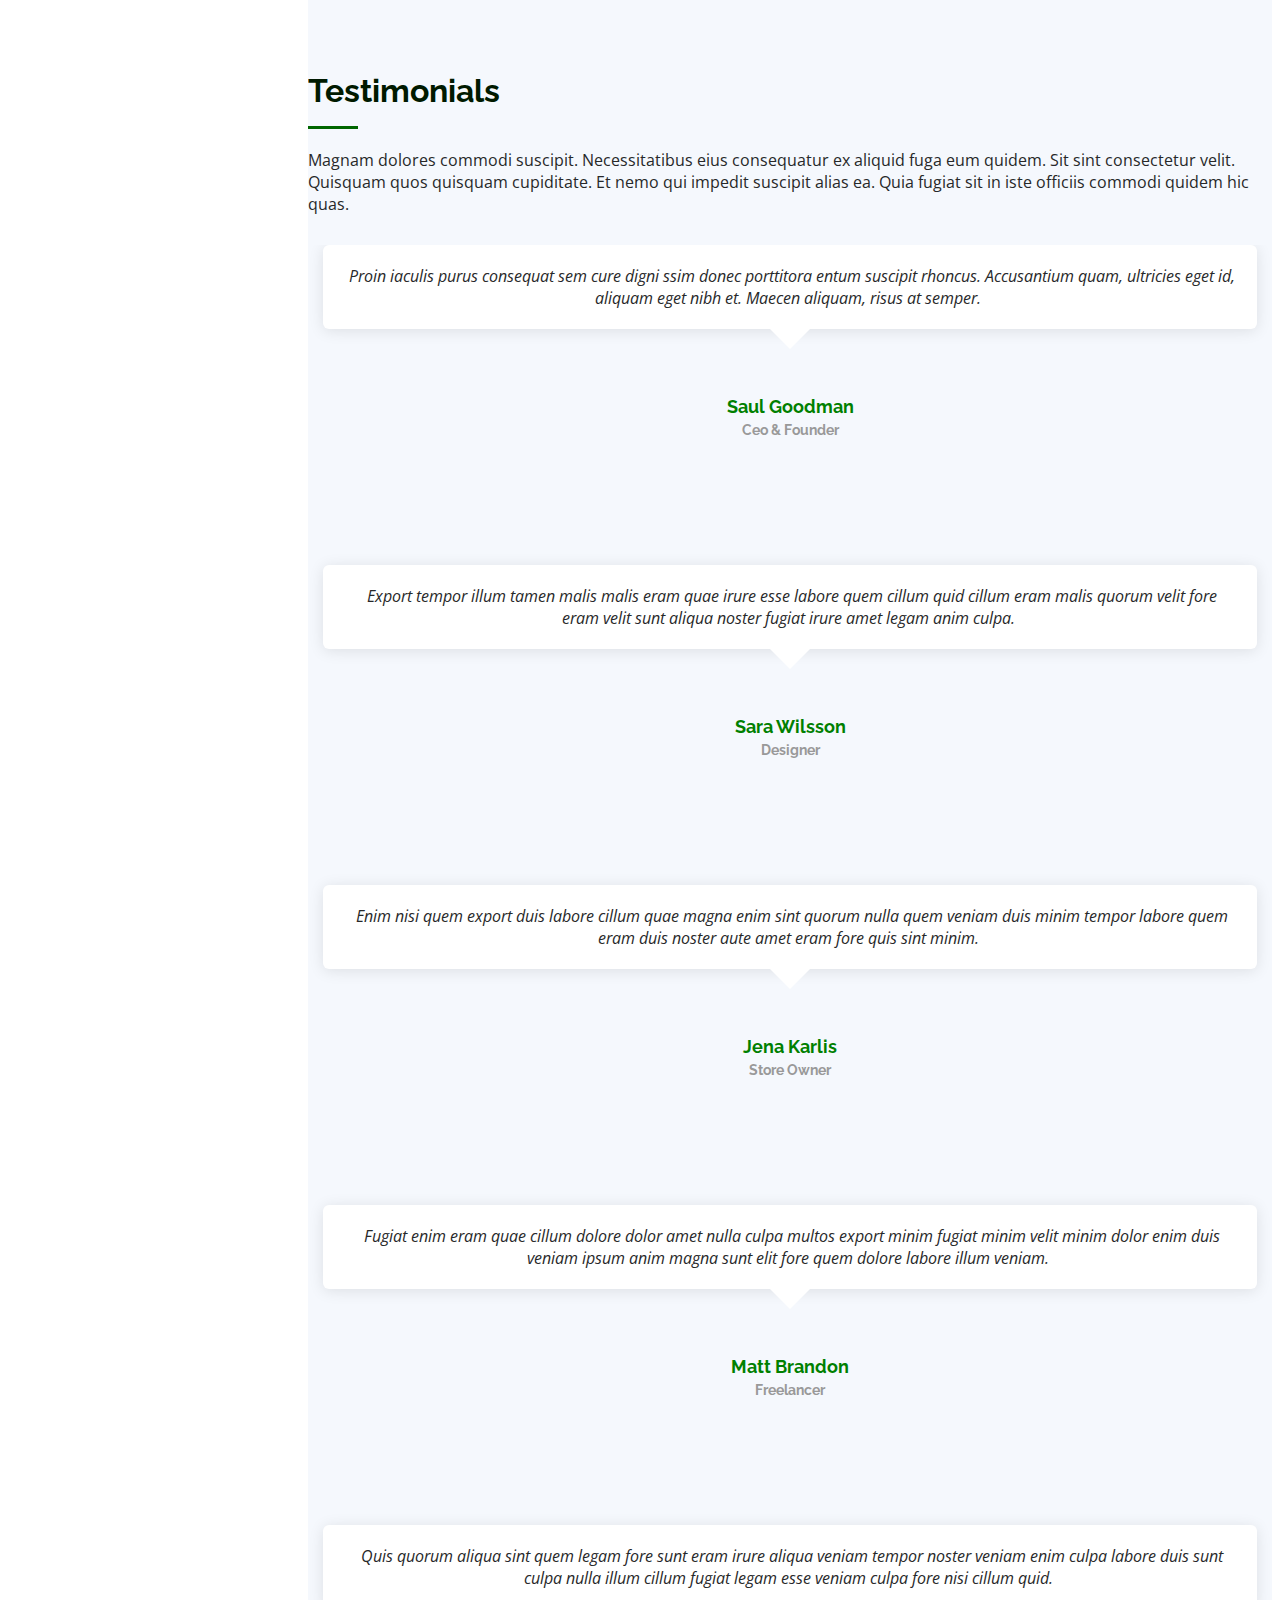
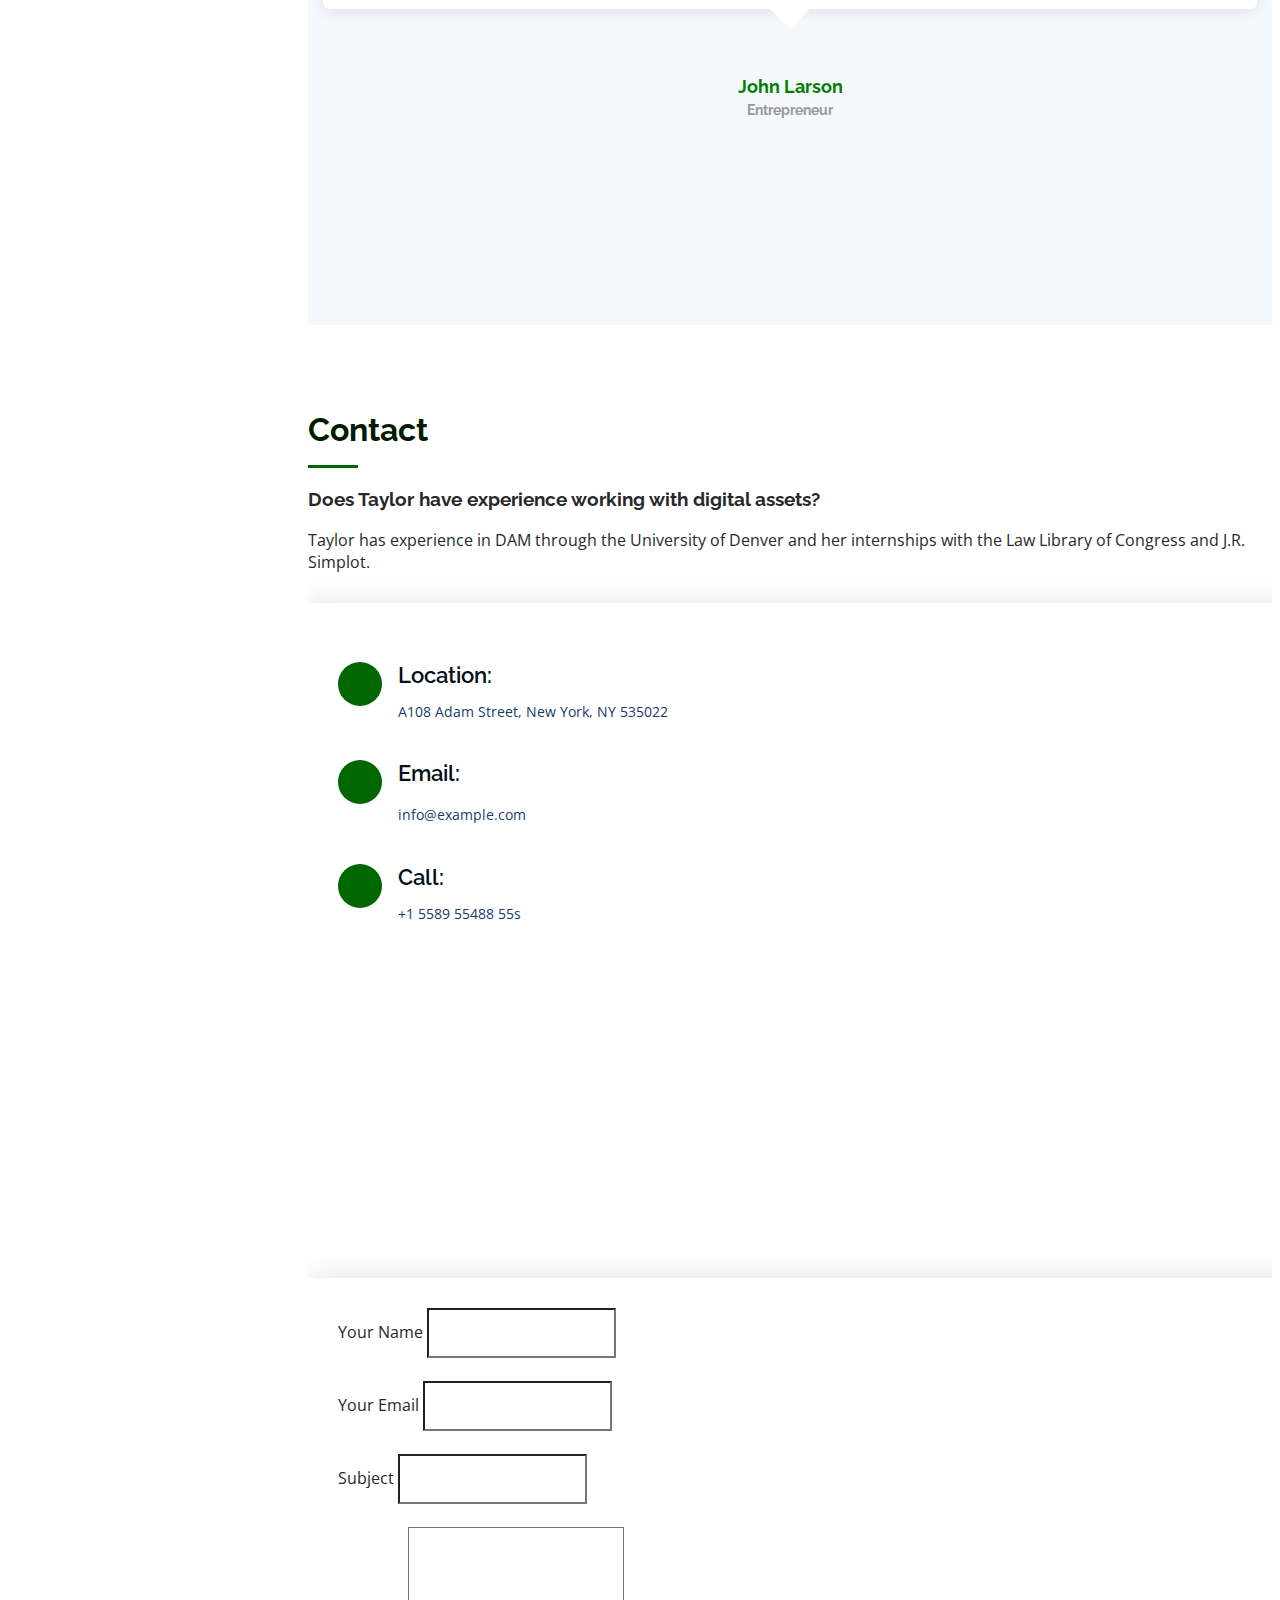
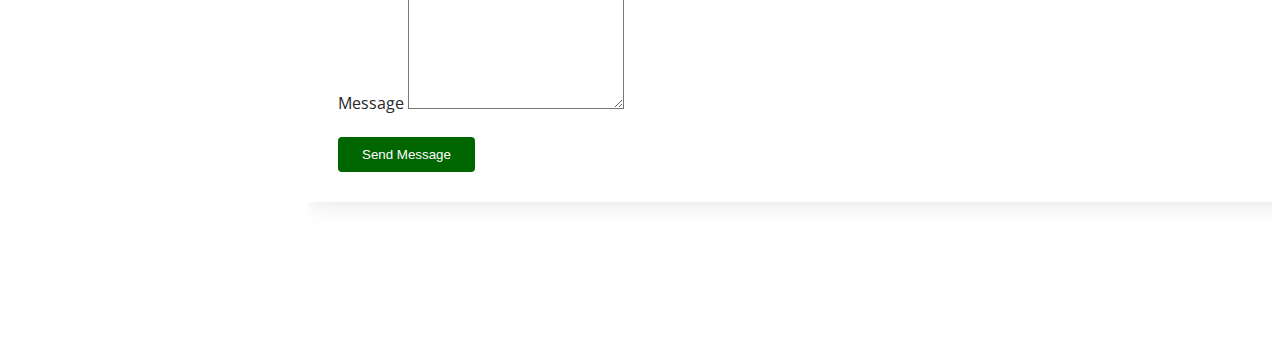
==== commit 65aab272: "Large updates to info and css" ====
--- a/index.html
+++ b/index.html
@@ -45,15 +45,16 @@
     <div class="d-flex flex-column">
 
       <div class="profile">
-        <!--Image changed in top left-->
-        <img src="IMG_0202-removebg-preview.png" alt="" class="img-fluid rounded-circle">
+        <!--Image changed in top left ADD ALT TEXT-->
+        <img src="IMG_0202-removebg-preview.png" alt="Person in green dress with fur shawl with winter background" class="img-fluid rounded-circle">
         <h1 class="text-light"><a href="index.html">Taylor Pence Hiltz</a></h1>
         <div class="social-links mt-3 text-center">
           <a href="#" class="twitter"><i class="bx bxl-twitter"></i></a>
           <a href="#" class="facebook"><i class="bx bxl-facebook"></i></a>
           <a href="#" class="instagram"><i class="bx bxl-instagram"></i></a>
           <a href="#" class="google-plus"><i class="bx bxl-skype"></i></a>
-          <a href="#" class="linkedin"><i class="bx bxl-linkedin"></i></a>
+          <!-- Added direct link to LinkedIn Profile-->
+          <a href="https://www.linkedin.com/in/taylor-hiltz-03" class="linkedin"><i class="bx bxl-linkedin"></i></a> 
         </div>
       </div>
 
@@ -107,9 +108,9 @@
             <div class="row">
               <div class="col-lg-6">
                 <ul>
-                  <!--Personal Contact Information added. Bootstrap icons updated-->
-                  <li><i class="bi bi-browser-safari"></i> <strong>Website:</strong> <span>www.linkedin.com/in/taylor-hiltz-03
-                  </span></li>
+                  <!--Personal Contact Information added. Bootstrap icons updated & direct link added to LinkedIn profile-->
+                  <li><i class="bi bi-browser-safari"></i> <strong>Website:</strong><a href="https://www.linkedin.com/in/taylor-hiltz-03"> <span> www.linkedin.com/in/taylor-hiltz-03
+                  </span> </a></li>
                   <li><i class="bi bi-phone-fill"></i> <strong>Phone:</strong> <span>+123 456 7890</span></li>
                   <li><i class="bi bi-geo-alt-fill"></i> <strong>Location:</strong> <span>Boise, ID, USA</span></li>
                 </ul>
@@ -127,12 +128,12 @@
             <!-- Info about me added-->
             <p> Currently reading: <cite> The Dragon Reborn </cite> by Robert Jordan.
             </p>
-            <!-- Quote added-->
+            <!-- Quote & Fig Caption added-->
             <blockquote>
                 Knowing serves no real purpose, but then, neither does not knowing. Myself, I always prefer knowing to not.</p>
                   </blockquote>
                   <figcaption> - Robert Jordan,<em> The Great Hunt </em></figcaption>
-          </div>
+            </div>
         </div>
 
       </div>
@@ -154,7 +155,8 @@
           <div class="col-lg-3 col-md-6 d-md-flex align-items-md-stretch" data-aos="fade-up">
             <div class="count-box">
               <i class="bi bi-emoji-smile"></i>
-              <span data-purecounter-start="0" data-purecounter-end="232" data-purecounter-duration="1" class="purecounter"></span>
+              <!-- Number of happy clients, projects, and hard workers updated-->
+              <span data-purecounter-start="0" data-purecounter-end="15" data-purecounter-duration="1" class="purecounter"></span>
               <p><strong>Happy Clients</strong> consequuntur quae</p>
             </div>
           </div>
@@ -162,7 +164,7 @@
           <div class="col-lg-3 col-md-6 d-md-flex align-items-md-stretch" data-aos="fade-up" data-aos-delay="100">
             <div class="count-box">
               <i class="bi bi-journal-richtext"></i>
-              <span data-purecounter-start="0" data-purecounter-end="521" data-purecounter-duration="1" class="purecounter"></span>
+              <span data-purecounter-start="0" data-purecounter-end="6" data-purecounter-duration="1" class="purecounter"></span>
               <p><strong>Projects</strong> adipisci atque cum quia aut</p>
             </div>
           </div>
@@ -170,8 +172,8 @@
           <div class="col-lg-3 col-md-6 d-md-flex align-items-md-stretch" data-aos="fade-up" data-aos-delay="200">
             <div class="count-box">
               <i class="bi bi-headset"></i>
-              <span data-purecounter-start="0" data-purecounter-end="1453" data-purecounter-duration="1" class="purecounter"></span>
-              <!--Hours of Support added-->
+              <span data-purecounter-start="0" data-purecounter-end="40" data-purecounter-duration="1" class="purecounter"></span>
+              <!--Hours of Support changed, info added-->
               <p><strong>Hours Of Support</strong> 
                 8AM-4PM MST, Monday through Friday. <em> <strong> I respect personal time and work boundaries. Please allow 24-48 hours for a response. </strong></em></p>
             </div>
@@ -180,7 +182,7 @@
           <div class="col-lg-3 col-md-6 d-md-flex align-items-md-stretch" data-aos="fade-up" data-aos-delay="300">
             <div class="count-box">
               <i class="bi bi-people"></i>
-              <span data-purecounter-start="0" data-purecounter-end="32" data-purecounter-duration="1" class="purecounter"></span>
+              <span data-purecounter-start="0" data-purecounter-end="1" data-purecounter-duration="1" class="purecounter"></span>
               <p><strong>Hard Workers</strong> rerum asperiores dolor</p>
             </div>
           </div>
@@ -221,7 +223,8 @@
             <div class="progress">
               <span class="skill">Digital Asset Management <i class="val">90%</i></span>
               <div class="progress-bar-wrap">
-                <div class="progress-bar" role="progressbar" aria-valuenow="75" aria-valuemin="0" aria-valuemax="100"></div>
+                <!--All value bars changed to reflect updated percentages-->
+                <div class="progress-bar" role="progressbar" aria-valuenow="90" aria-valuemin="0" aria-valuemax="100"></div>
               </div>
             </div>
 
@@ -232,21 +235,21 @@
             <div class="progress">
               <span class="skill">Project Management <i class="val">85%</i></span>
               <div class="progress-bar-wrap">
-                <div class="progress-bar" role="progressbar" aria-valuenow="80" aria-valuemin="0" aria-valuemax="100"></div>
+                <div class="progress-bar" role="progressbar" aria-valuenow="85" aria-valuemin="0" aria-valuemax="100"></div>
               </div>
             </div>
 
             <div class="progress">
               <span class="skill">HTML <i class="val">80%</i></span>
               <div class="progress-bar-wrap">
-                <div class="progress-bar" role="progressbar" aria-valuenow="90" aria-valuemin="0" aria-valuemax="100"></div>
+                <div class="progress-bar" role="progressbar" aria-valuenow="80" aria-valuemin="0" aria-valuemax="100"></div>
               </div>
             </div>
 
             <div class="progress">
               <span class="skill">CSS <i class="val">65%</i></span>
               <div class="progress-bar-wrap">
-                <div class="progress-bar" role="progressbar" aria-valuenow="55" aria-valuemin="0" aria-valuemax="100"></div>
+                <div class="progress-bar" role="progressbar" aria-valuenow="65" aria-valuemin="0" aria-valuemax="100"></div>
               </div>
             </div>
 
@@ -263,7 +266,7 @@
 
         <div class="section-title">
           <h2>Resume</h2>
-          <p>Magnam dolores commodi suscipit. Necessitatibus eius consequatur ex aliquid fuga eum quidem. Sit sint consectetur velit. Quisquam quos quisquam cupiditate. Et nemo qui impedit suscipit alias ea. Quia fugiat sit in iste officiis commodi quidem hic quas.</p>
+          <p>I have 12 years of experience in the workforce with 10 years in customer service in various settings.</p>
         </div>
 
         <div class="row">
@@ -277,21 +280,25 @@
                 <li>(123) 456-7891</li>
                 <li>tphiltz3@gmail.com</li>
               </ul>
-              <p><strong>Check out</strong><a href="http://portfolio.du.edu/Taylor.Hiltz"> My Student Portfolio</a>
+              <!--Link added to Student Portfolio-->
+              <p><strong>Check out</strong><a href="http://portfolio.du.edu/Taylor.Hiltz"> <strong> My Student Portfolio </strong></a>
               </p>
             </div>
 
             <h3 class="resume-title">Education</h3>
             <div class="resume-item">
-              <h4>Master of Fine Arts &amp; Graphic Design</h4>
-              <h5>2015 - 2016</h5>
-              <p><em>Rochester Institute of Technology, Rochester, NY</em></p>
-              <p>Qui deserunt veniam. Et sed aliquam labore tempore sed quisquam iusto autem sit. Ea vero voluptatum qui ut dignissimos deleniti nerada porti sand markend</p>
+              <!--Education experience added-->
+              <h4>Master of Library and Information Science</h4>
+              <h5>March 2021 - November 2022</h5>
+              <p><em>University of Denver, online</em></p>
+              <p>4.0 GPA</p>
             </div>
             <div class="resume-item">
-              <h4>Bachelor of Fine Arts &amp; Graphic Design</h4>
-              <h5>2010 - 2014</h5>
-              <p><em>Rochester Institute of Technology, Rochester, NY</em></p>
+              <h4>Bachelor of Criminal Justice, with emphasis in Forensic Crime Scene Investigation</h4>
+              <!--Another h4 added-->
+              <h4> Minor in Homeland Security and Emergency Preparedness</h4>
+              <h5>August 2016 - December 2018</h5>
+              <p><em>Virginia Commonwealth University, Richmond, VA</em></p>
               <p>Quia nobis sequi est occaecati aut. Repudiandae et iusto quae reiciendis et quis Eius vel ratione eius unde vitae rerum voluptates asperiores voluptatem Earum molestiae consequatur neque etlon sader mart dila</p>
             </div>
           </div>
--- a/assets/css/style.css
+++ b/assets/css/style.css
@@ -14,7 +14,7 @@
 }
 
 a {
-  color: #149ddd;
+  color: #006600;
   text-decoration: none;
 }
 
@@ -42,7 +42,7 @@
   right: 15px;
   bottom: 15px;
   z-index: 996;
-  background: #149ddd;
+  background: #006600;
   width: 40px;
   height: 40px;
   border-radius: 50px;
@@ -56,7 +56,7 @@
 }
 
 .back-to-top:hover {
-  background: #2eafec;
+  background: #006600;
   color: #fff;
 }
 
@@ -119,9 +119,9 @@
   height: 36px;
   transition: 0.3s;
 }
-
+/* Changed icon hover color */
 #header .profile .social-links a:hover {
-  background: #149ddd;
+  background: #228b22;
   color: #fff;
   text-decoration: none;
 }
@@ -184,12 +184,12 @@
   text-decoration: none;
   color: #fff;
 }
-
+/*changed Nav Menu hover color */
 .nav-menu a:hover i,
 .nav-menu .active i,
 .nav-menu .active:focus i,
 .nav-menu li:hover>a i {
-  color: #149ddd;
+  color: #006600;
 }
 
 /* Mobile Navigation */
@@ -202,7 +202,9 @@
   font-size: 24px;
   transition: all 0.4s;
   outline: none !important;
-  background-color: #149ddd;
+  
+  /*updated all nav feature color*/
+  background-color: #006600;
   color: #fff;
   width: 40px;
   height: 40px;
@@ -223,12 +225,12 @@
 }
 
 /*--------------------------------------------------------------
-# Hero Section
+# Hero Section-- BACKGROUND IMAGE CHANGED
 --------------------------------------------------------------*/
 #hero {
   width: 100%;
   height: 100vh;
-  background: url("pond.jpg") top center;
+  background: url("../img/evening-pond.jpg") top center;
   background-size: cover;
 }
 
@@ -268,7 +270,7 @@
   color: #fff;
   padding-bottom: 4px;
   letter-spacing: 1px;
-  border-bottom: 3px solid #149ddd;
+  border-bottom: 3px solid #009900;
 }
 
 @media (min-width: 1024px) {
@@ -312,7 +314,7 @@
   margin-bottom: 20px;
   padding-bottom: 20px;
   position: relative;
-  color: #173b6c;
+  color: #001a00;
 }
 
 .section-title h2::after {
@@ -321,7 +323,7 @@
   display: block;
   width: 50px;
   height: 3px;
-  background: #149ddd;
+  background: #006600;
   bottom: 0;
   left: 0;
 }
@@ -331,12 +333,12 @@
 }
 
 /*--------------------------------------------------------------
-# About
+# About-- COLORS CHANGED
 --------------------------------------------------------------*/
 .about .content h3 {
   font-weight: 700;
   font-size: 26px;
-  color: #173b6c;
+  color: #003300;
 }
 
 .about .content ul {
@@ -357,7 +359,7 @@
 .about .content ul i {
   font-size: 16px;
   margin-right: 5px;
-  color: #149ddd;
+  color: #228b22;
   line-height: 0;
 }
 
@@ -366,7 +368,7 @@
 }
 
 /*--------------------------------------------------------------
-# Facts
+# Facts-- ALL COLORS CHANGED
 --------------------------------------------------------------*/
 .facts {
   padding-bottom: 30px;
@@ -380,7 +382,7 @@
 .facts .count-box i {
   display: block;
   font-size: 44px;
-  color: #149ddd;
+  color: #228b22;
   float: left;
   line-height: 0;
 }
@@ -390,7 +392,7 @@
   line-height: 40px;
   display: block;
   font-weight: 700;
-  color: #050d18;
+  color: #001a00;
   margin-left: 60px;
 }
 
@@ -399,7 +401,7 @@
   margin: 0 0 0 60px;
   font-family: "Raleway", sans-serif;
   font-size: 14px;
-  color: #122f57;
+  color: #001a00;
 }
 
 .facts .count-box a {
@@ -413,11 +415,11 @@
 }
 
 .facts .count-box a:hover {
-  color: #1f5297;
-}
-
-/*--------------------------------------------------------------
-# Akills
+  color: #006600;
+}
+
+/*--------------------------------------------------------------
+# Skills
 --------------------------------------------------------------*/
 .skills .progress {
   height: 60px;
@@ -450,24 +452,24 @@
   width: 1px;
   height: 10px;
   transition: 0.9s;
-  background-color: #149ddd;
-}
-
-/*--------------------------------------------------------------
-# Resume
+  background-color: #006600;
+}
+
+/*--------------------------------------------------------------
+# Resume -- Updated all font colors to different shades
 --------------------------------------------------------------*/
 .resume .resume-title {
   font-size: 26px;
   font-weight: 700;
   margin-top: 20px;
   margin-bottom: 20px;
-  color: #050d18;
+  color: #003300;
 }
 
 .resume .resume-item {
   padding: 0 0 20px 20px;
   margin-top: -2px;
-  border-left: 2px solid #1f5297;
+  border-left: 2px solid #003300;
   position: relative;
 }
 
@@ -477,13 +479,14 @@
   font-weight: 600;
   text-transform: uppercase;
   font-family: "Poppins", sans-serif;
-  color: #050d18;
+  color: #004d00;
   margin-bottom: 10px;
 }
+/* Updated the highlighted background for all years */
 
 .resume .resume-item h5 {
   font-size: 16px;
-  background: #e4edf9;
+  background: #96e2a8;
   padding: 5px 15px;
   display: inline-block;
   font-weight: 600;
@@ -511,7 +514,7 @@
   left: -9px;
   top: 0;
   background: #fff;
-  border: 2px solid #1f5297;
+  border: 2px solid #003300;
 }
 
 /*--------------------------------------------------------------
@@ -546,7 +549,7 @@
 
 .portfolio #portfolio-flters li:hover,
 .portfolio #portfolio-flters li.filter-active {
-  color: #149ddd;
+  color: #004d00;
 }
 
 .portfolio #portfolio-flters li:last-child {
@@ -589,7 +592,7 @@
   color: #fff;
   font-size: 28px;
   text-align: center;
-  background: rgba(20, 157, 221, 0.75);
+  background: #004d00;
   transition: 0.3s;
   width: 50%;
 }
@@ -636,11 +639,11 @@
   height: 12px;
   background-color: #fff;
   opacity: 1;
-  border: 1px solid #149ddd;
+  border: 1px solid #004d00;
 }
 
 .portfolio-details .portfolio-details-slider .swiper-pagination .swiper-pagination-bullet-active {
-  background-color: #149ddd;
+  background-color: #004d00;
 }
 
 .portfolio-details .portfolio-info {
@@ -694,10 +697,10 @@
   justify-content: center;
   width: 54px;
   height: 54px;
-  background: #149ddd;
+  background: #004d00;
   border-radius: 50%;
   transition: 0.5s;
-  border: 1px solid #149ddd;
+  border: 1px solid #001a00;
 }
 
 .services .icon i {
@@ -711,7 +714,7 @@
 }
 
 .services .icon-box:hover .icon i {
-  color: #149ddd;
+  color: #009900;
 }
 
 .services .title {
@@ -726,7 +729,7 @@
 }
 
 .services .title a:hover {
-  color: #149ddd;
+  color: #009900;
 }
 
 .services .description {
@@ -759,7 +762,7 @@
   font-size: 18px;
   font-weight: bold;
   margin: 10px 0 5px 0;
-  color: #111;
+  color: #008000;
 }
 
 .testimonials .testimonial-item h4 {
@@ -770,7 +773,7 @@
 
 .testimonials .testimonial-item .quote-icon-left,
 .testimonials .testimonial-item .quote-icon-right {
-  color: #c3e8fa;
+  color: #008000;
   font-size: 26px;
 }
 
@@ -820,11 +823,11 @@
   height: 12px;
   background-color: #fff;
   opacity: 1;
-  border: 1px solid #149ddd;
+  border: 1px solid #009900;
 }
 
 .testimonials .swiper-pagination .swiper-pagination-bullet-active {
-  background-color: #149ddd;
+  background-color: #009900;
 }
 
 /*--------------------------------------------------------------
@@ -840,14 +843,14 @@
   width: 100%;
   box-shadow: 0 0 24px 0 rgba(0, 0, 0, 0.12);
 }
-
+/*icon colors changed*/
 .contact .info i {
   font-size: 20px;
-  color: #149ddd;
+  color: #ffffff;
   float: left;
   width: 44px;
   height: 44px;
-  background: #dff3fc;
+  background: #006600;
   display: flex;
   justify-content: center;
   align-items: center;
@@ -894,14 +897,14 @@
 }
 
 .contact .info .social-links a:hover {
-  background: #149ddd;
+  background: #006600;
   color: #fff;
 }
 
 .contact .info .email:hover i,
 .contact .info .address:hover i,
 .contact .info .phone:hover i {
-  background: #149ddd;
+  background: #006600;
   color: #fff;
 }
 
@@ -990,7 +993,7 @@
 }
 
 .contact .php-email-form button[type=submit] {
-  background: #149ddd;
+  background: #006600;
   border: 0;
   padding: 10px 24px;
   color: #fff;
@@ -999,7 +1002,7 @@
 }
 
 .contact .php-email-form button[type=submit]:hover {
-  background: #37b3ed;
+  background: #006600;
 }
 
 @-webkit-keyframes animate-loading {
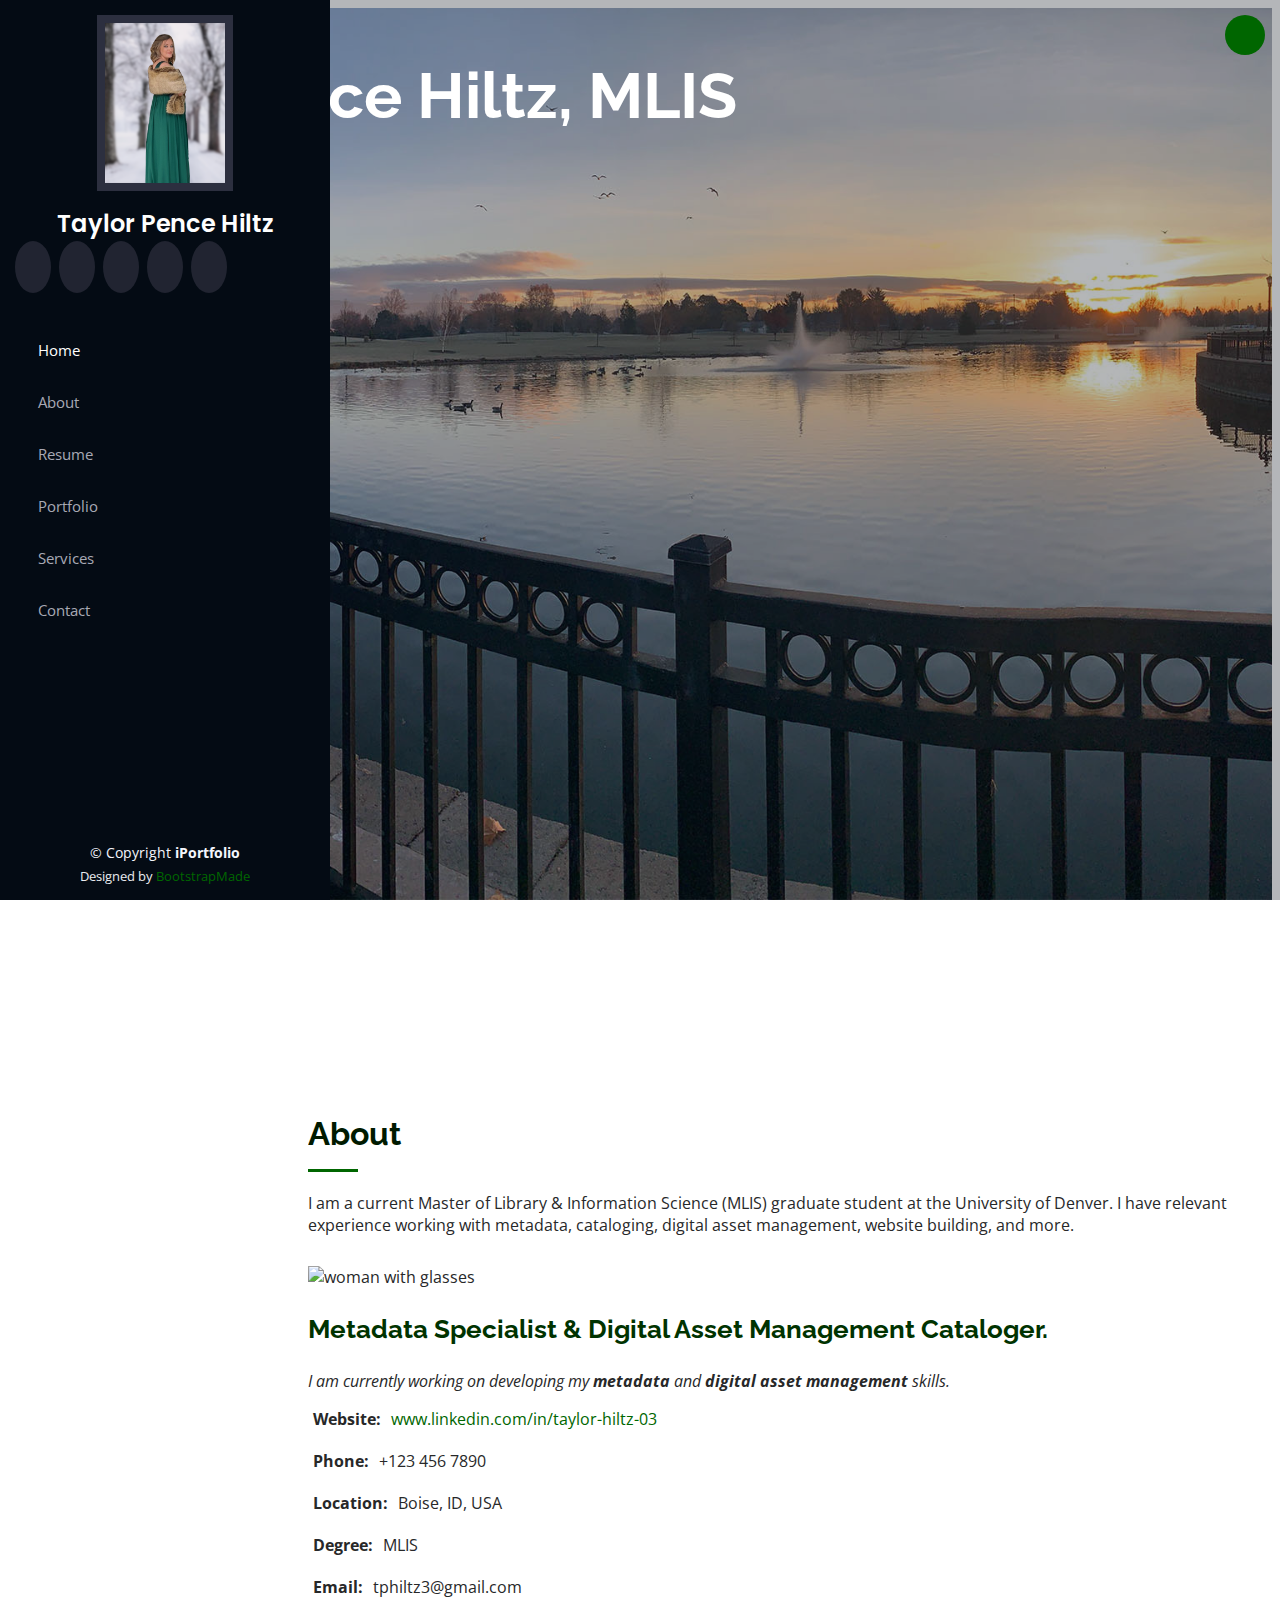
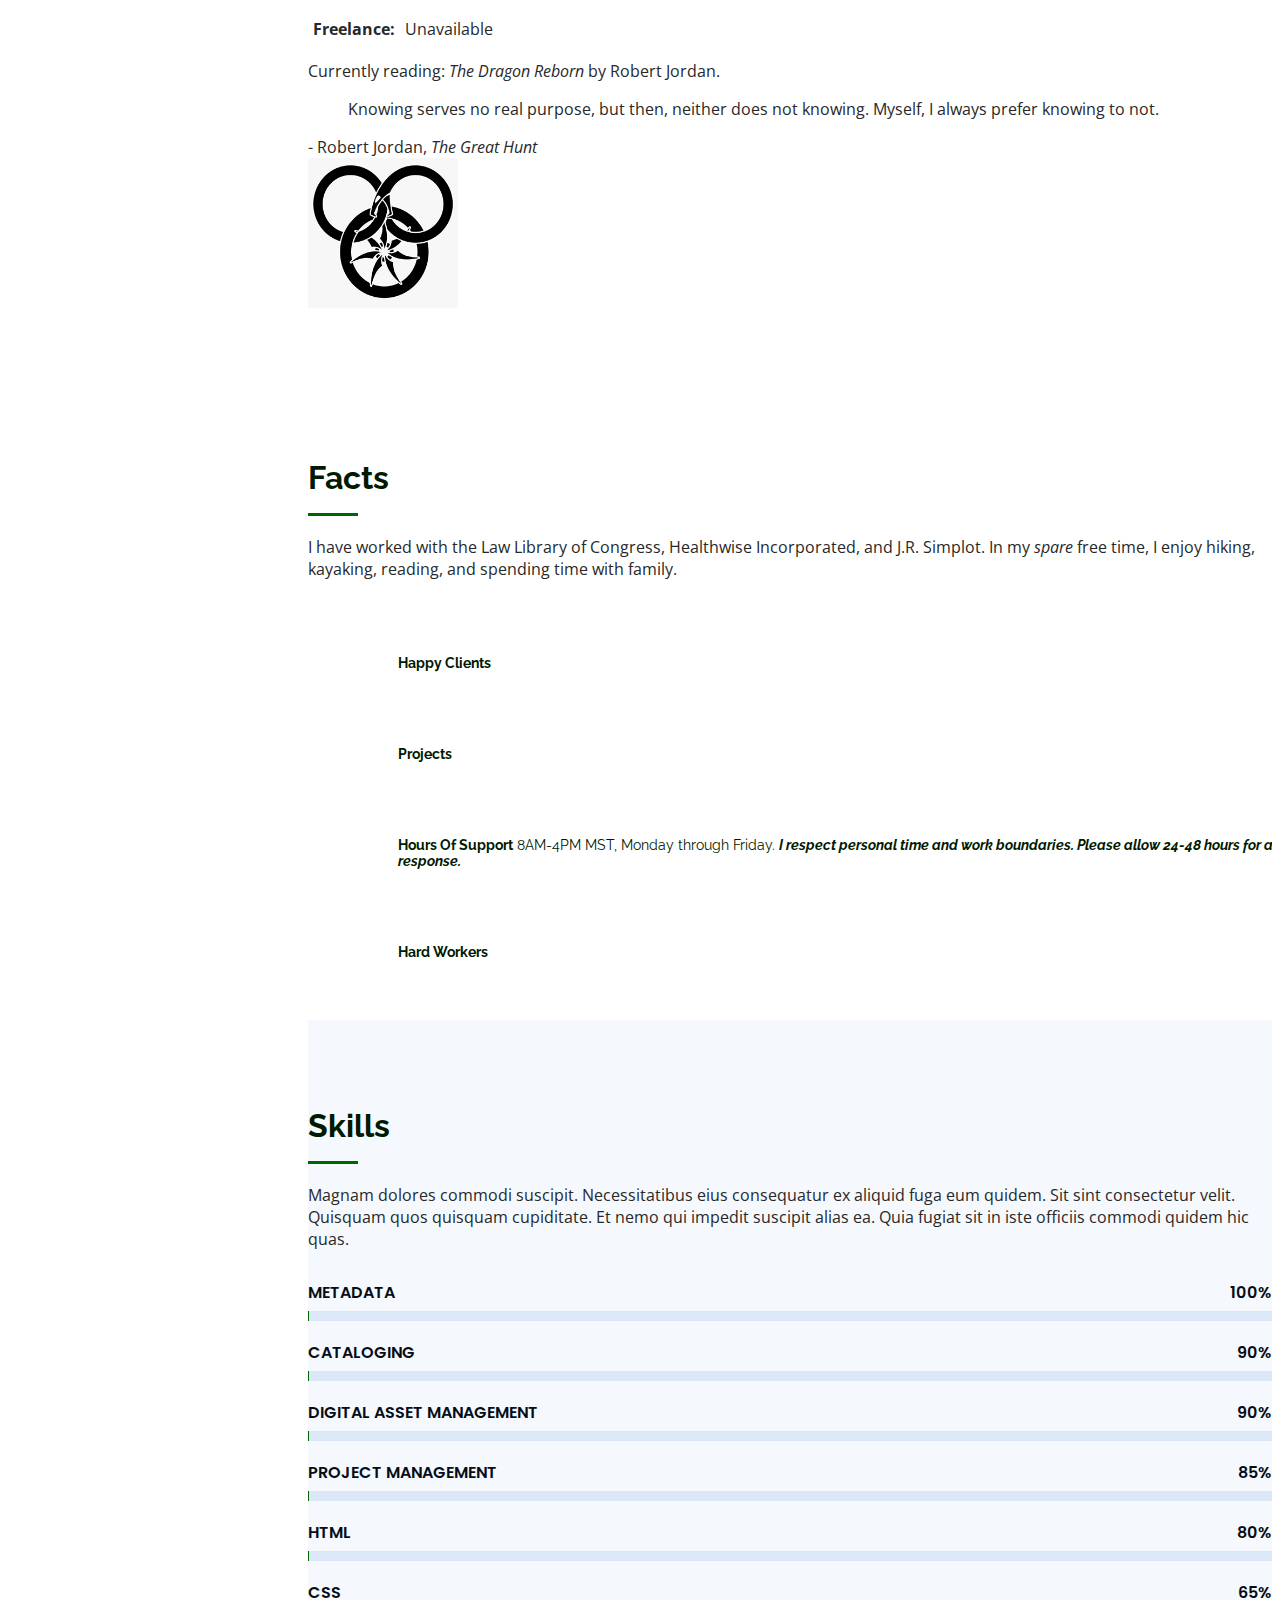
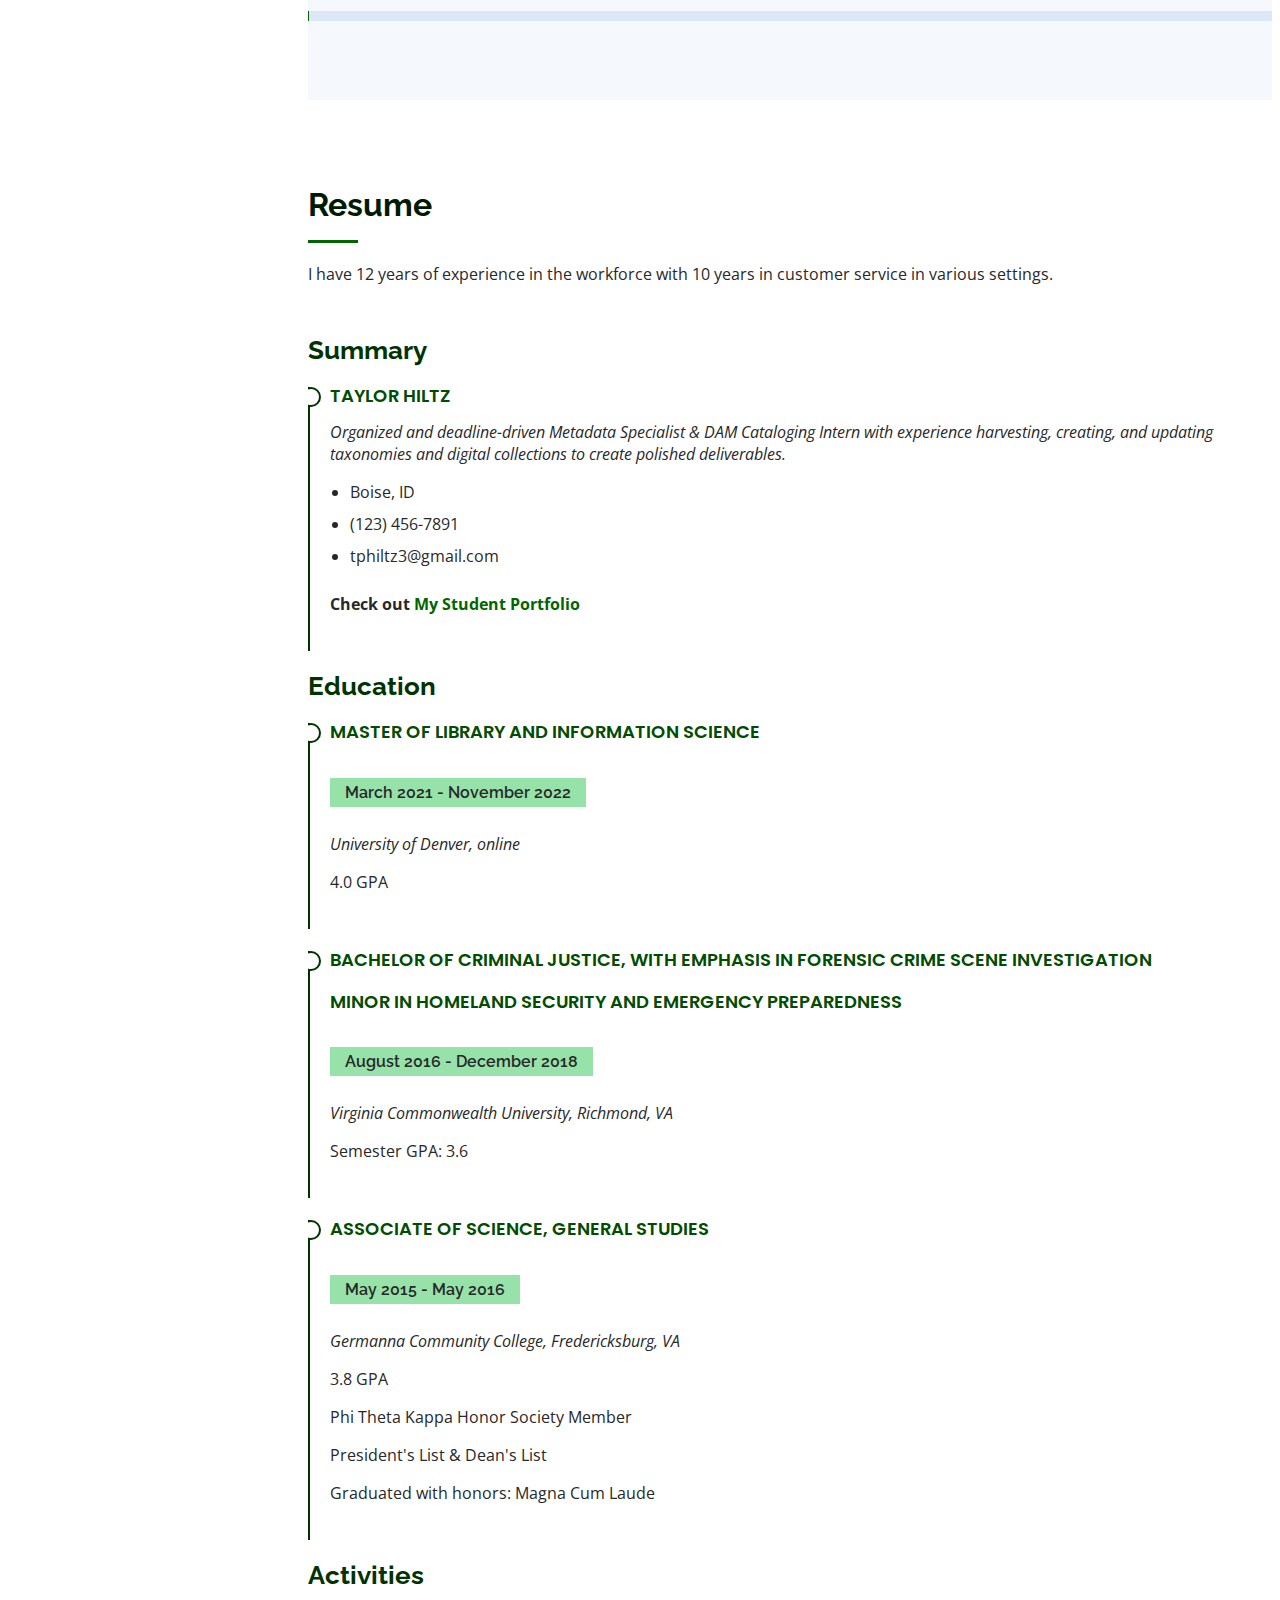
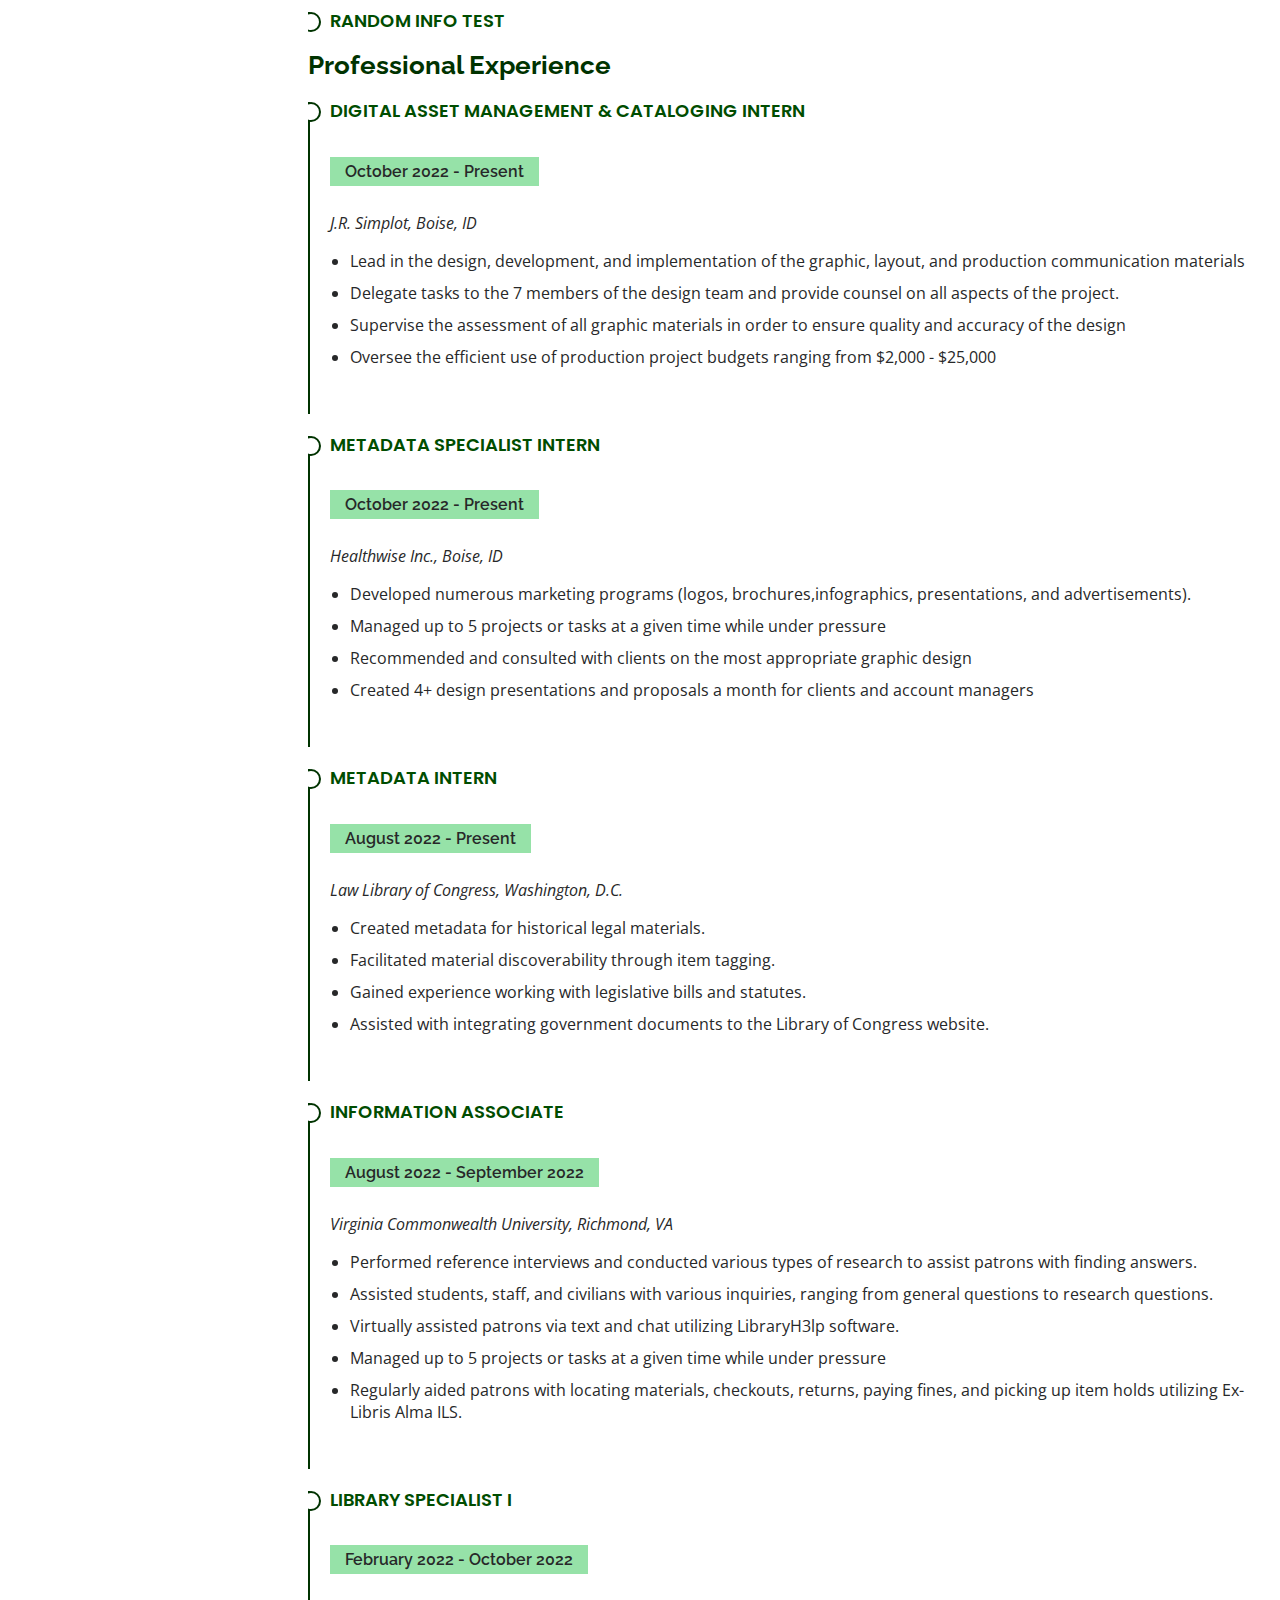
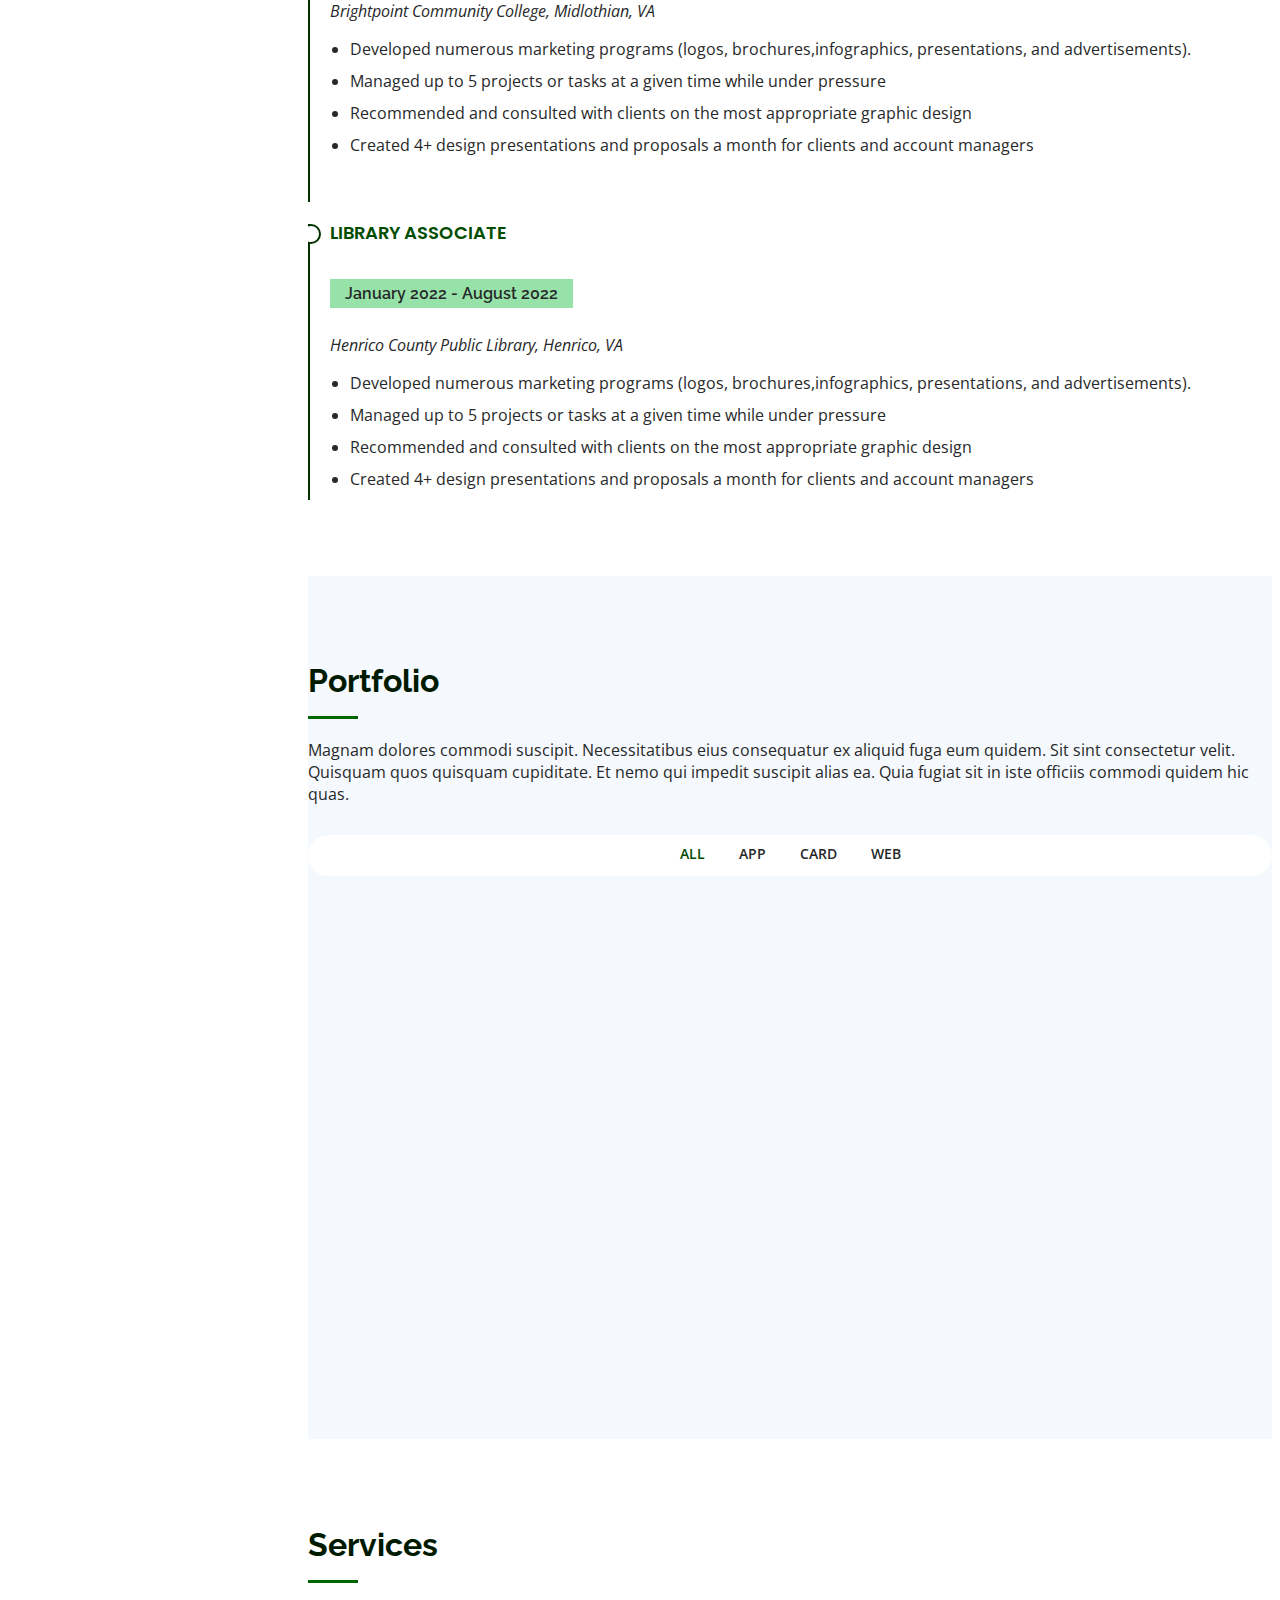
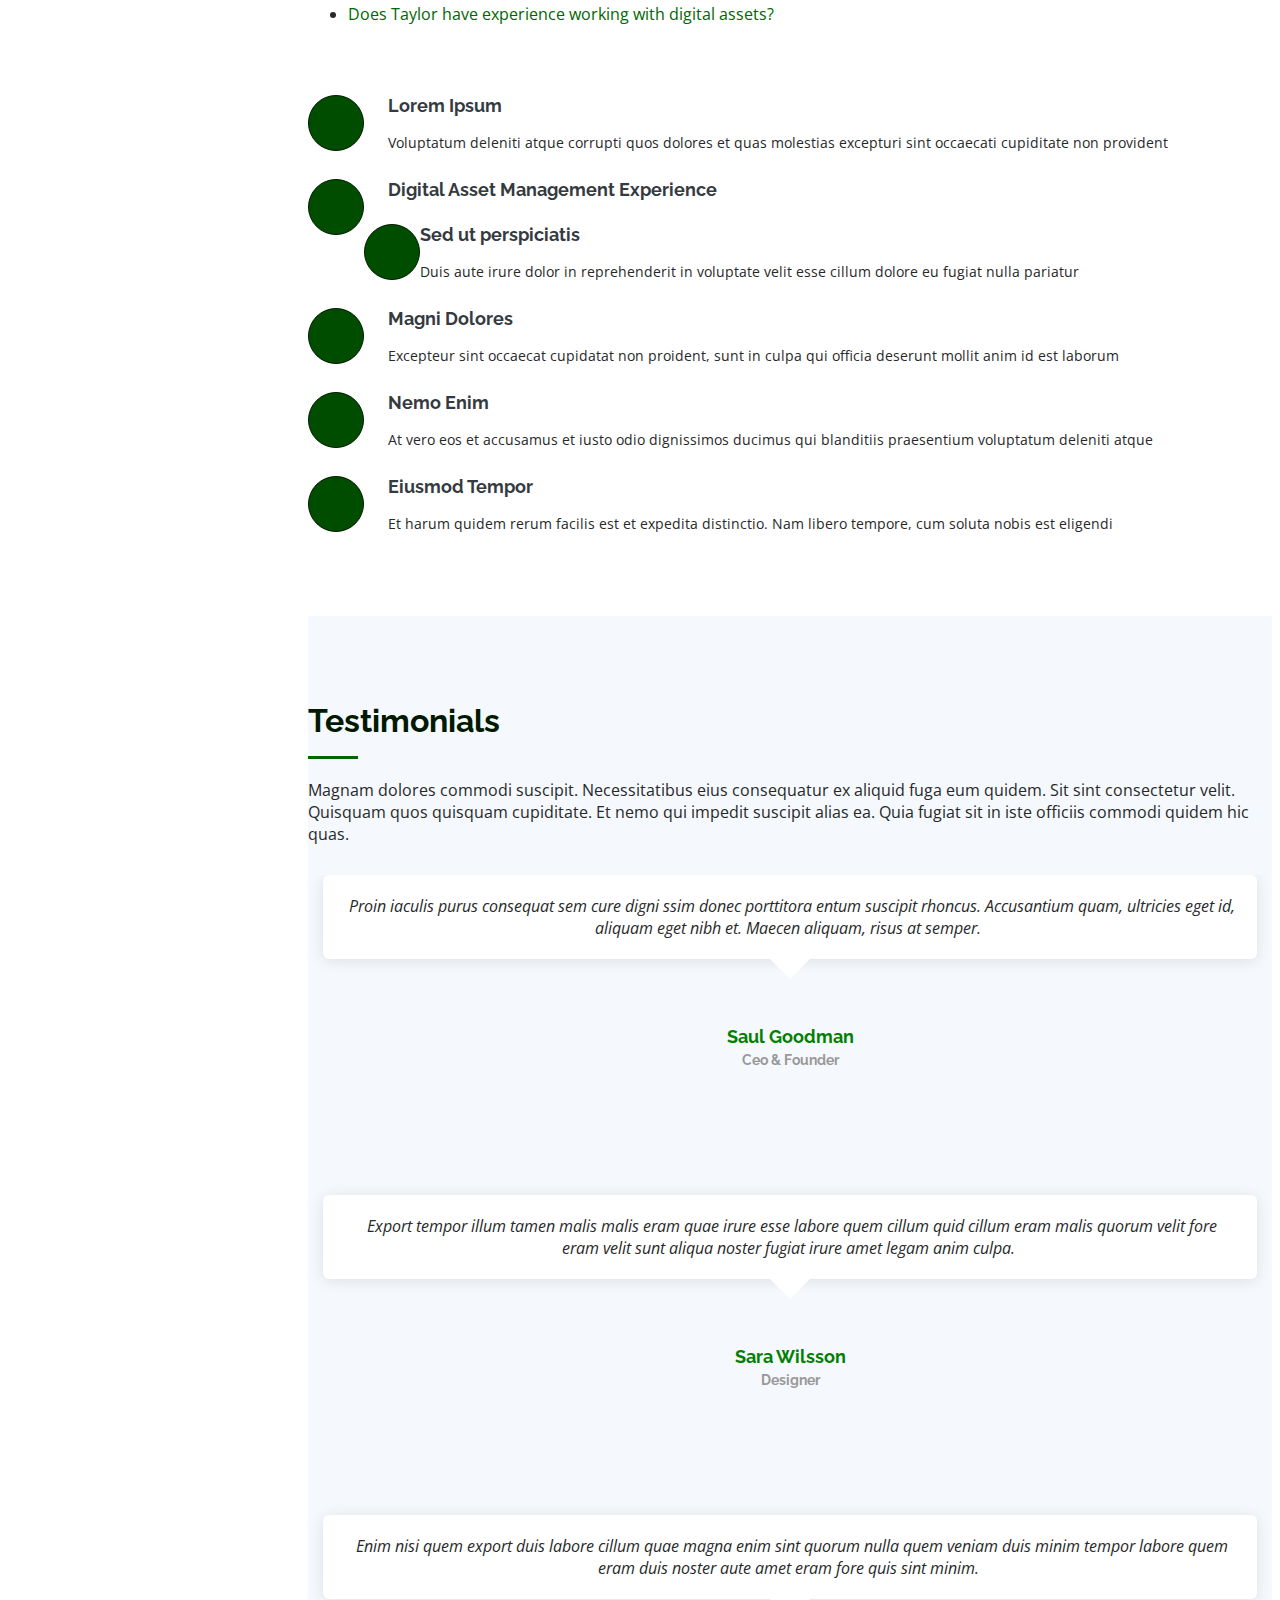
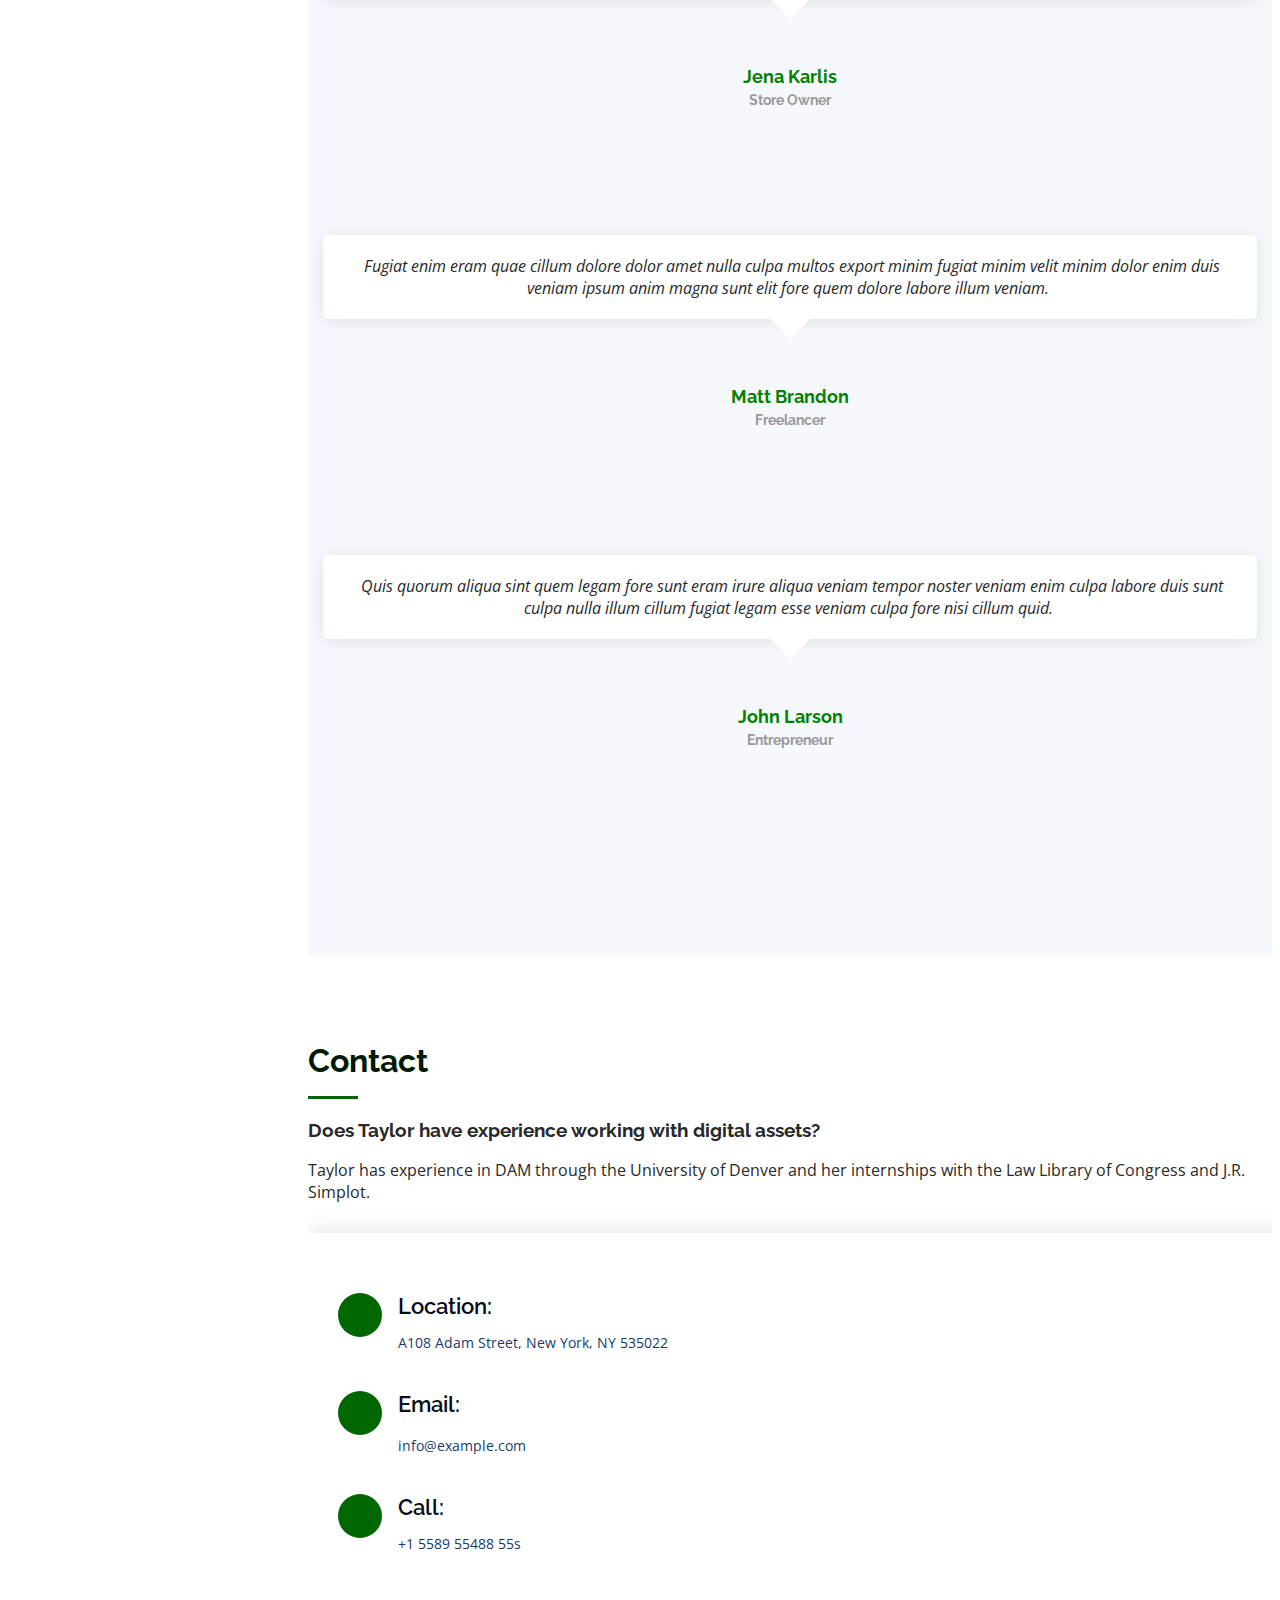
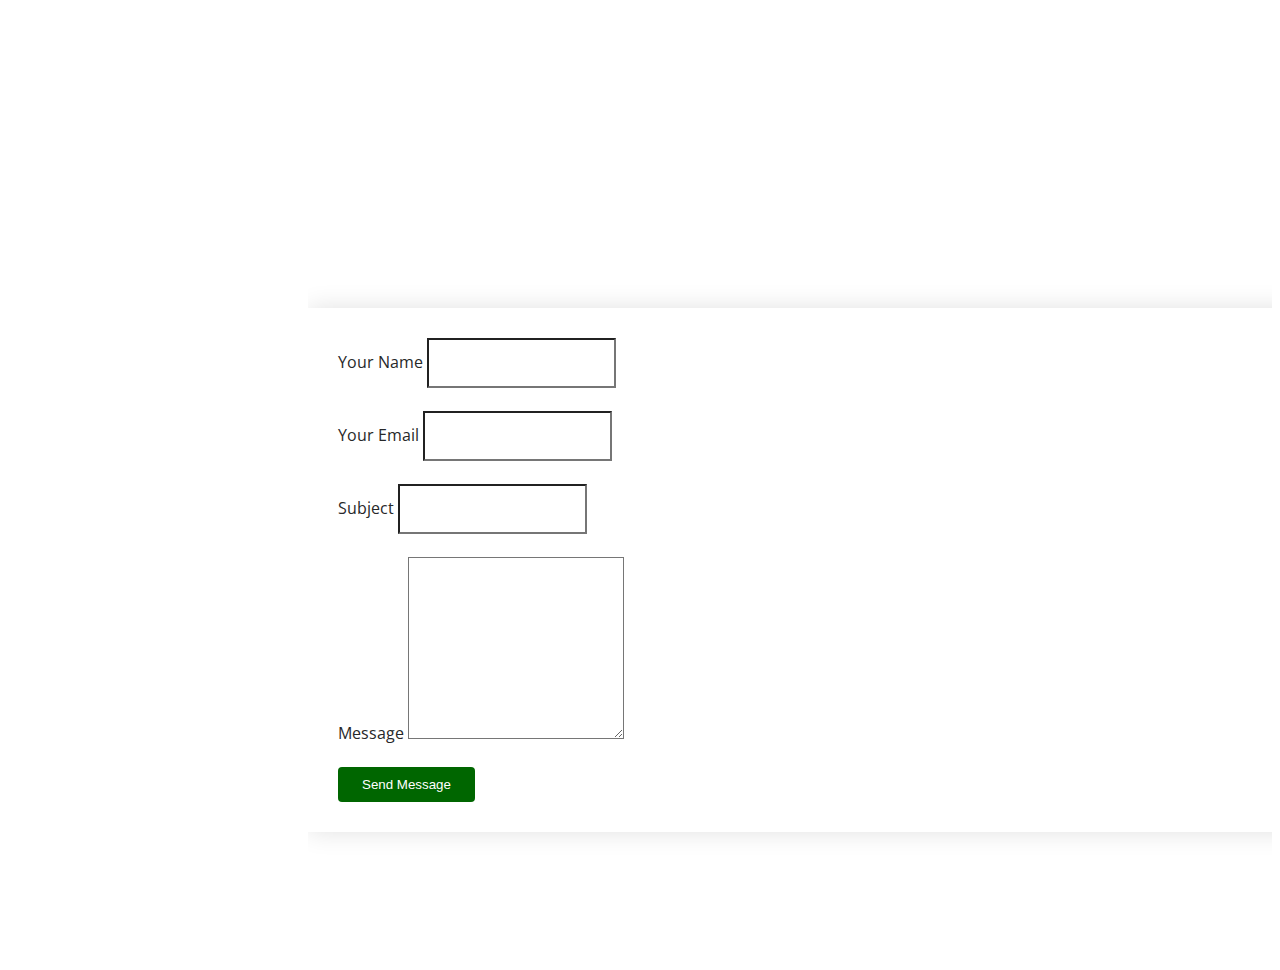
==== commit 6c739a7e: "updates" ====
--- a/index.html
+++ b/index.html
@@ -5,7 +5,7 @@
   <meta charset="utf-8">
   <meta content="width=device-width, initial-scale=1.0" name="viewport">
 <!-- Title changed-->
-  <title>Taylor's Professional Portfolio</title>
+  <title>Taylor Pence Hiltz Portfolio</title>
   <meta content="" name="description">
   <meta content="" name="keywords">
 
@@ -45,8 +45,8 @@
     <div class="d-flex flex-column">
 
       <div class="profile">
-        <!--Image changed in top left ADD ALT TEXT-->
-        <img src="IMG_0202-removebg-preview.png" alt="Person in green dress with fur shawl with winter background" class="img-fluid rounded-circle">
+        <!--Image changed in top left and alt text added-->
+        <img src="IMG_0202-removebg-preview.png" alt="Woman in green dress with winter background" class="img-fluid rounded-circle">
         <h1 class="text-light"><a href="index.html">Taylor Pence Hiltz</a></h1>
         <div class="social-links mt-3 text-center">
           <a href="#" class="twitter"><i class="bx bxl-twitter"></i></a>
@@ -95,8 +95,8 @@
 
         <div class="row">
           <div class="col-lg-4" data-aos="fade-right">
-            <!-- Image for "About" section changed-->
-            <img src="Me.png" class="img-fluid" alt="">
+            <!-- Image for "About" section changed, alt text added-->
+            <img src="Me.png" class="img-fluid" alt=" woman with glasses">
           </div>
           <div class="col-lg-8 pt-4 pt-lg-0 content" data-aos="fade-left">
             <!--Heading and information changed-->
@@ -133,6 +133,8 @@
                 Knowing serves no real purpose, but then, neither does not knowing. Myself, I always prefer knowing to not.</p>
                   </blockquote>
                   <figcaption> - Robert Jordan,<em> The Great Hunt </em></figcaption>
+                  <!-- Resized image and added with styling, alt text and citation.-->
+                  <img src="wheel.png" class="img-fluid" style="float:middle;width:150px;height:150px" alt="Wheel of Time Symbol, HD PNG Download@kindong.com">
             </div>
         </div>
 
@@ -157,7 +159,7 @@
               <i class="bi bi-emoji-smile"></i>
               <!-- Number of happy clients, projects, and hard workers updated-->
               <span data-purecounter-start="0" data-purecounter-end="15" data-purecounter-duration="1" class="purecounter"></span>
-              <p><strong>Happy Clients</strong> consequuntur quae</p>
+              <p><strong>Happy Clients</strong></p>
             </div>
           </div>
 
@@ -165,7 +167,7 @@
             <div class="count-box">
               <i class="bi bi-journal-richtext"></i>
               <span data-purecounter-start="0" data-purecounter-end="6" data-purecounter-duration="1" class="purecounter"></span>
-              <p><strong>Projects</strong> adipisci atque cum quia aut</p>
+              <p><strong>Projects</strong></p>
             </div>
           </div>
 
@@ -183,7 +185,7 @@
             <div class="count-box">
               <i class="bi bi-people"></i>
               <span data-purecounter-start="0" data-purecounter-end="1" data-purecounter-duration="1" class="purecounter"></span>
-              <p><strong>Hard Workers</strong> rerum asperiores dolor</p>
+              <p><strong>Hard Workers</strong></p>
             </div>
           </div>
 
@@ -299,7 +301,22 @@
               <h4> Minor in Homeland Security and Emergency Preparedness</h4>
               <h5>August 2016 - December 2018</h5>
               <p><em>Virginia Commonwealth University, Richmond, VA</em></p>
-              <p>Quia nobis sequi est occaecati aut. Repudiandae et iusto quae reiciendis et quis Eius vel ratione eius unde vitae rerum voluptates asperiores voluptatem Earum molestiae consequatur neque etlon sader mart dila</p>
+              <p>Semester GPA: 3.6 </p>
+            </div>
+            <!--Added new div, h4, h5, and p elements-->
+            <div class="resume-item">
+              <h4> Associate of Science, General Studies</h4>
+              <h5>May 2015 - May 2016</h5>
+              <p><em> Germanna Community College, Fredericksburg, VA</em></p>
+              <p> 3.8 GPA</p>
+              <p> Phi Theta Kappa Honor Society Member</p>
+              <p> President's List & Dean's List</p>
+              <p> Graduated with honors: Magna Cum Laude</p>
+            </div>
+            <!-- Added new title section with information-->
+            <h3 class="resume-title"> Activities</h3>
+            <div class="resume-item">
+              <h4> Random info test</h4>
             </div>
           </div>
           <div class="col-lg-6" data-aos="fade-up" data-aos-delay="100">
@@ -327,31 +344,28 @@
               </ul>
             </div>
             <div class="resume-item">
+              <!-- Added resume information for all the following positions.-->
               <h4> Metadata Intern</h4>
               <h5>August 2022 - Present</h5>
               <p><em>Law Library of Congress, Washington, D.C.</em></p>
-              <ol>
+              <ul>
                 <li>Created metadata for historical legal materials.</li>
                 <li>Facilitated material discoverability through item tagging.</li>
                 <li>Gained experience working with legislative bills and statutes.</li>
                 <li>Assisted with integrating government documents to the Library of Congress website.</li>
-              </ol>
+              </ul>
             </div>
             <div class="resume-item">
               <h4> Information Associate</h4>
               <h5>August 2022 - September 2022</h5>
               <p><em> Virginia Commonwealth University, Richmond, VA</em></p>
               <ul>
-                <li>Developed numerous marketing programs (logos, brochures,infographics, presentations, and advertisements).
-                  <ol>
-                    <li> Assisted with rebranding all signage in the library during name change.</li>
-                    <li> Created monthly display signage.</li>
-                  </ol>
-                </li>
+                <li>Performed reference interviews and conducted various types of research to assist patrons with finding answers.</li>
+                <li>Assisted students, staff, and civilians with various inquiries, ranging from general questions to research questions.</li>
+                <li>Virtually assisted patrons via text and chat utilizing LibraryH3lp software.</li>
                 <li>Managed up to 5 projects or tasks at a given time while under pressure</li>
-                <li>Recommended and consulted with clients on the most appropriate graphic design</li>
-                <li>Created 4+ design presentations and proposals a month for clients and account managers</li>
-              </ul>
+                <li>Regularly aided patrons with locating materials, checkouts, returns, paying fines, and picking up item holds utilizing Ex-Libris Alma ILS.</li>
+               </ul>
             </div>
             <div class="resume-item">
               <h4> Library Specialist I</h4>
